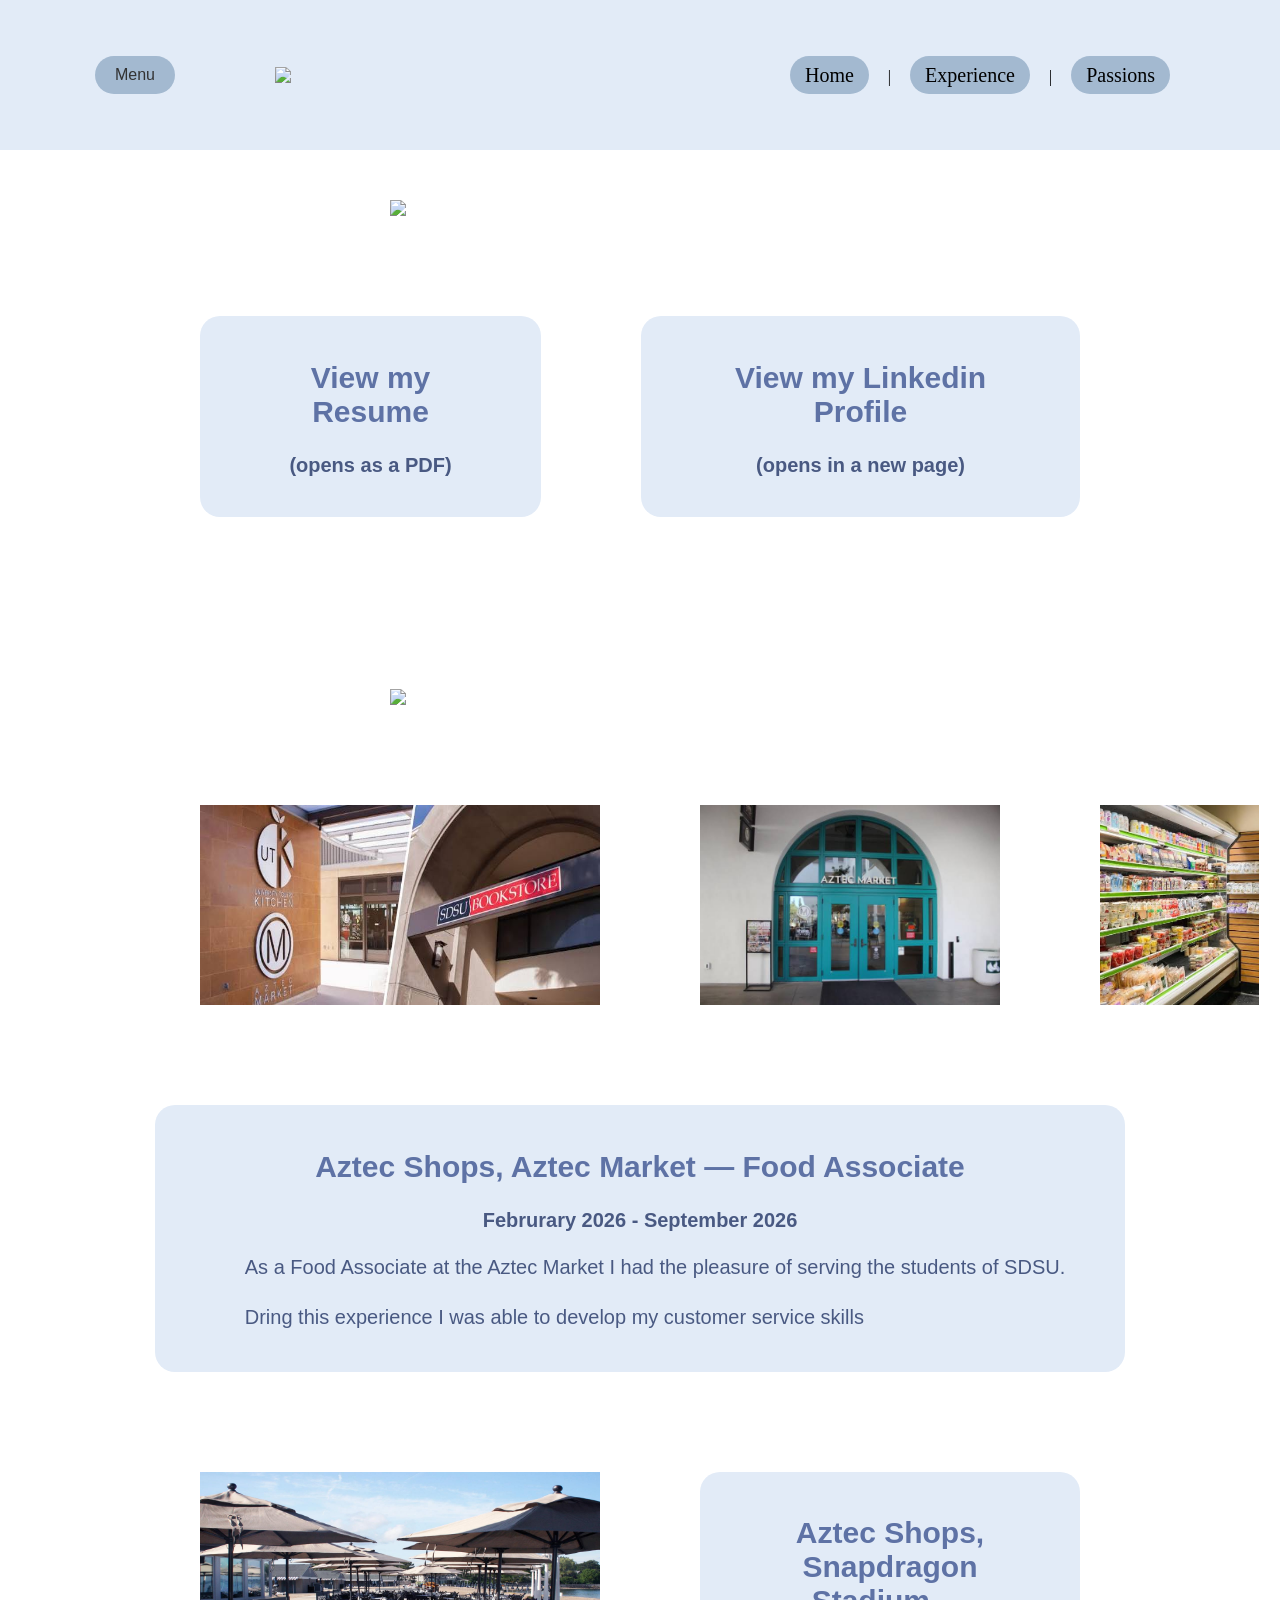
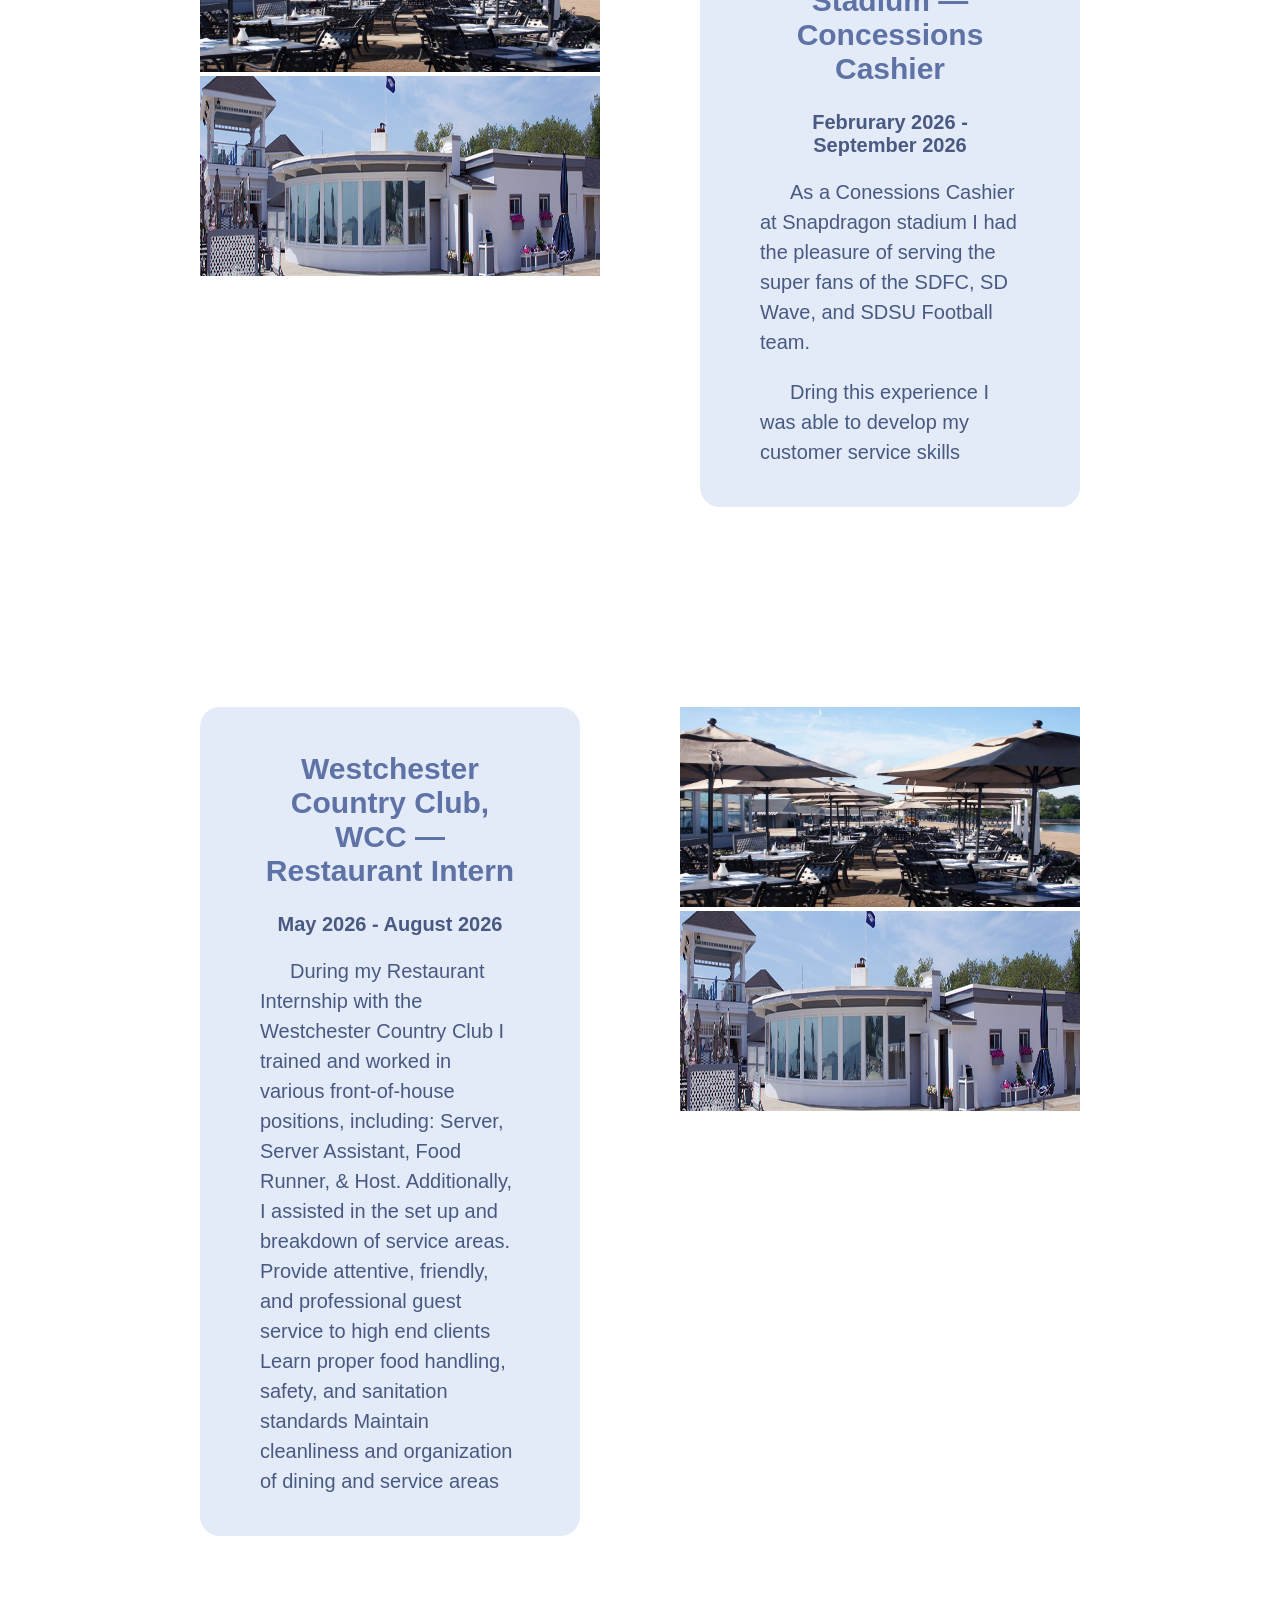
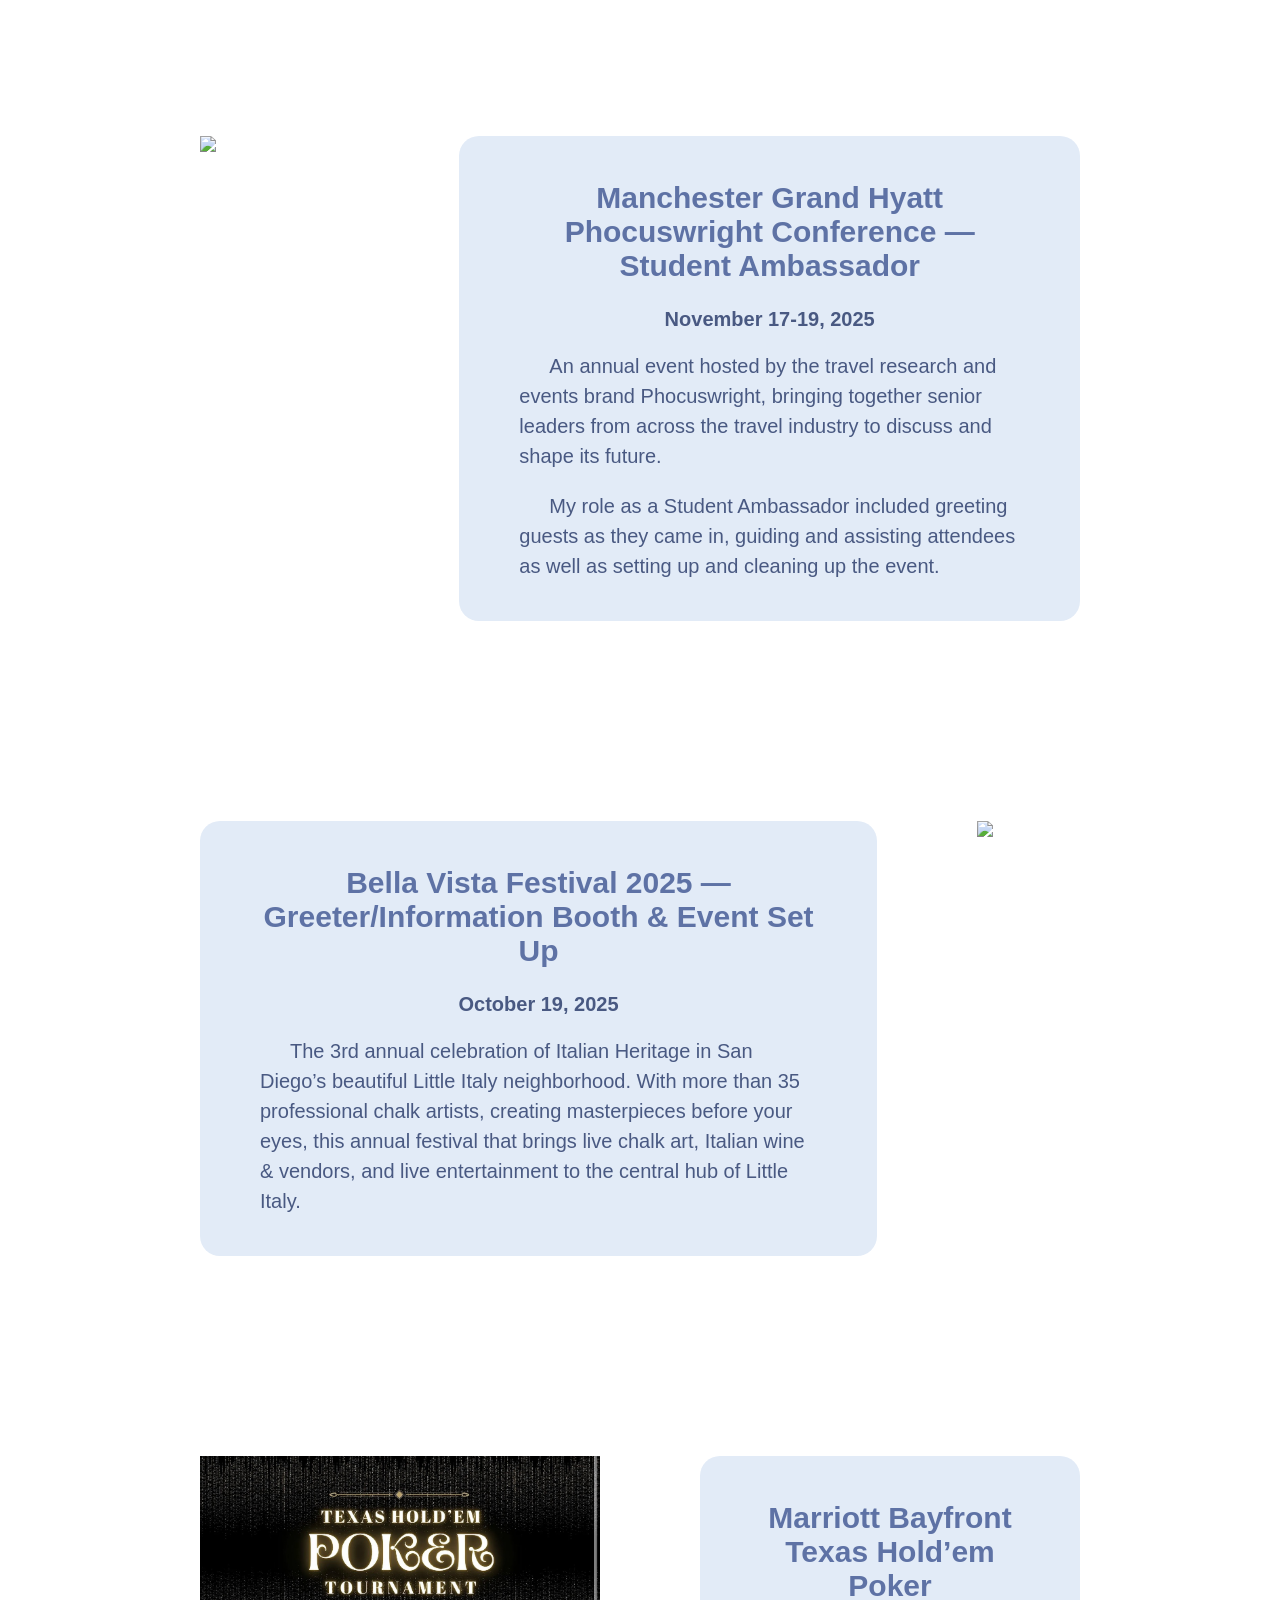
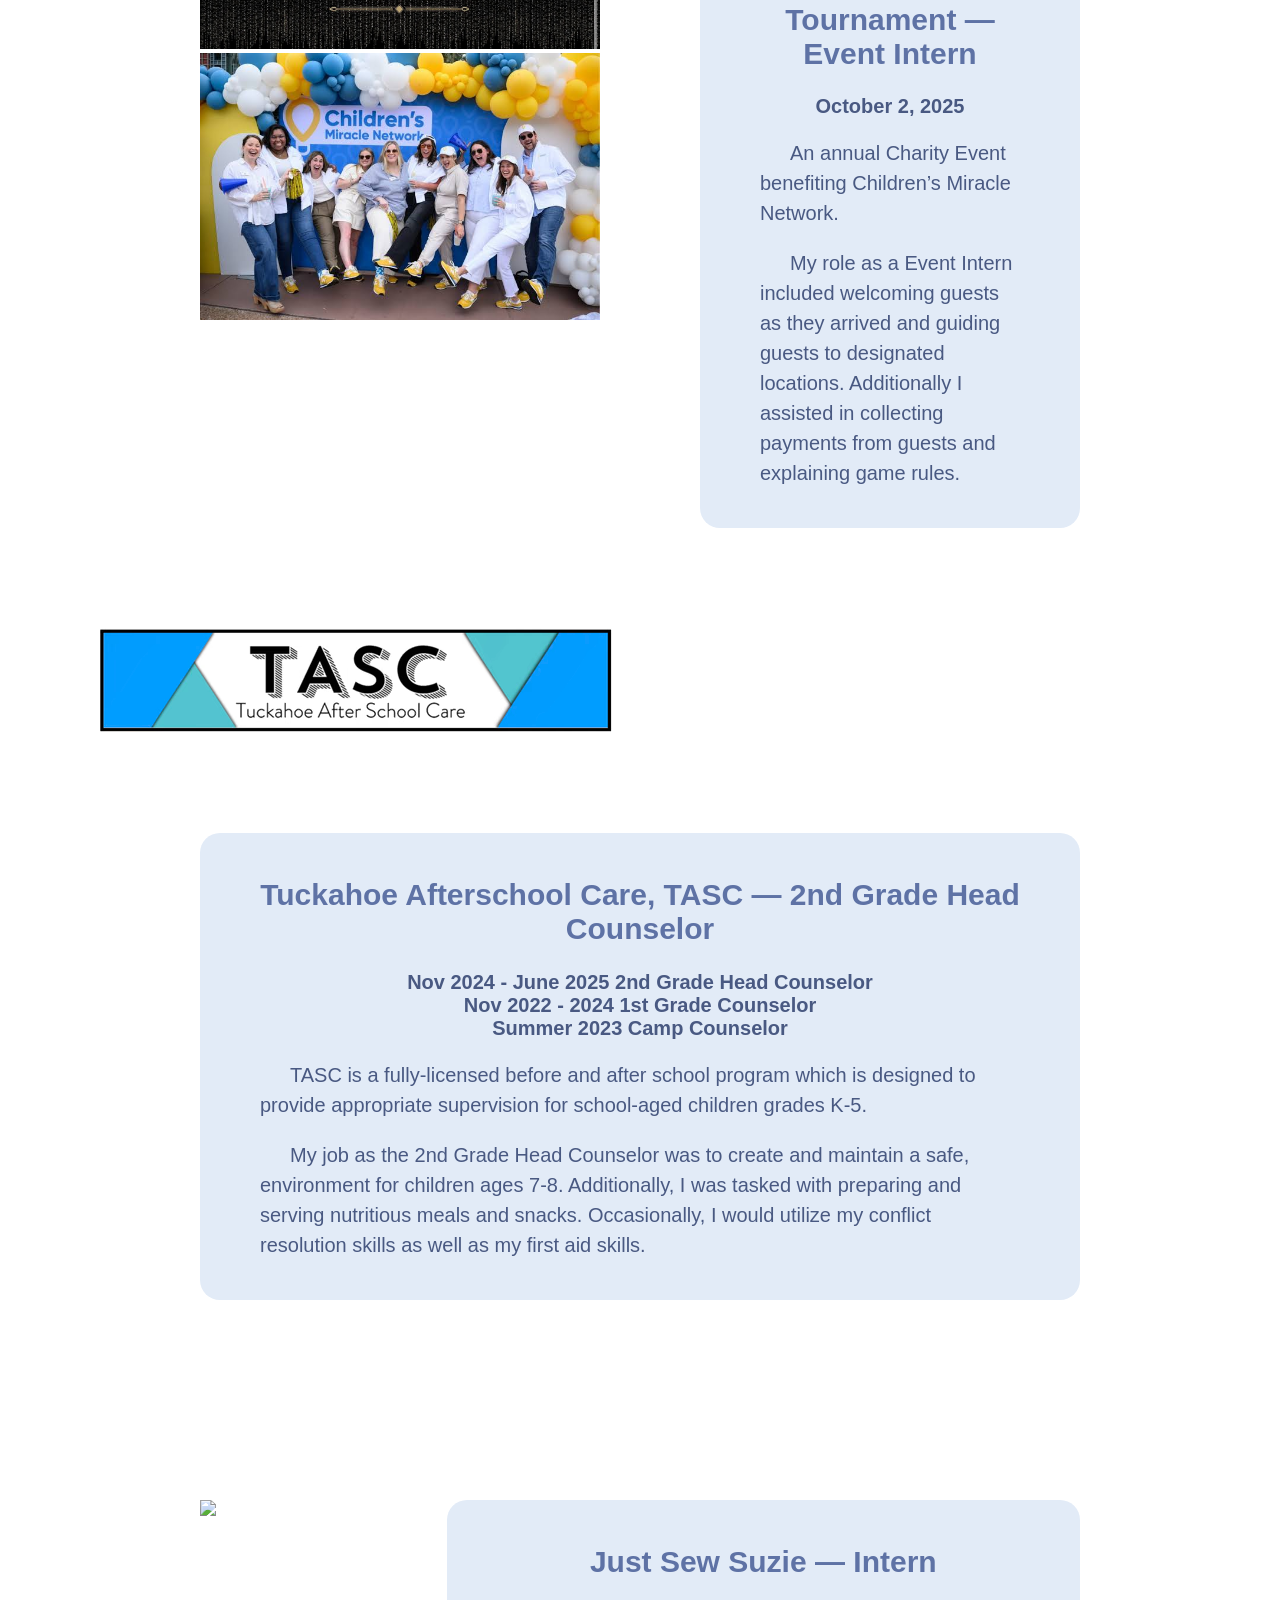
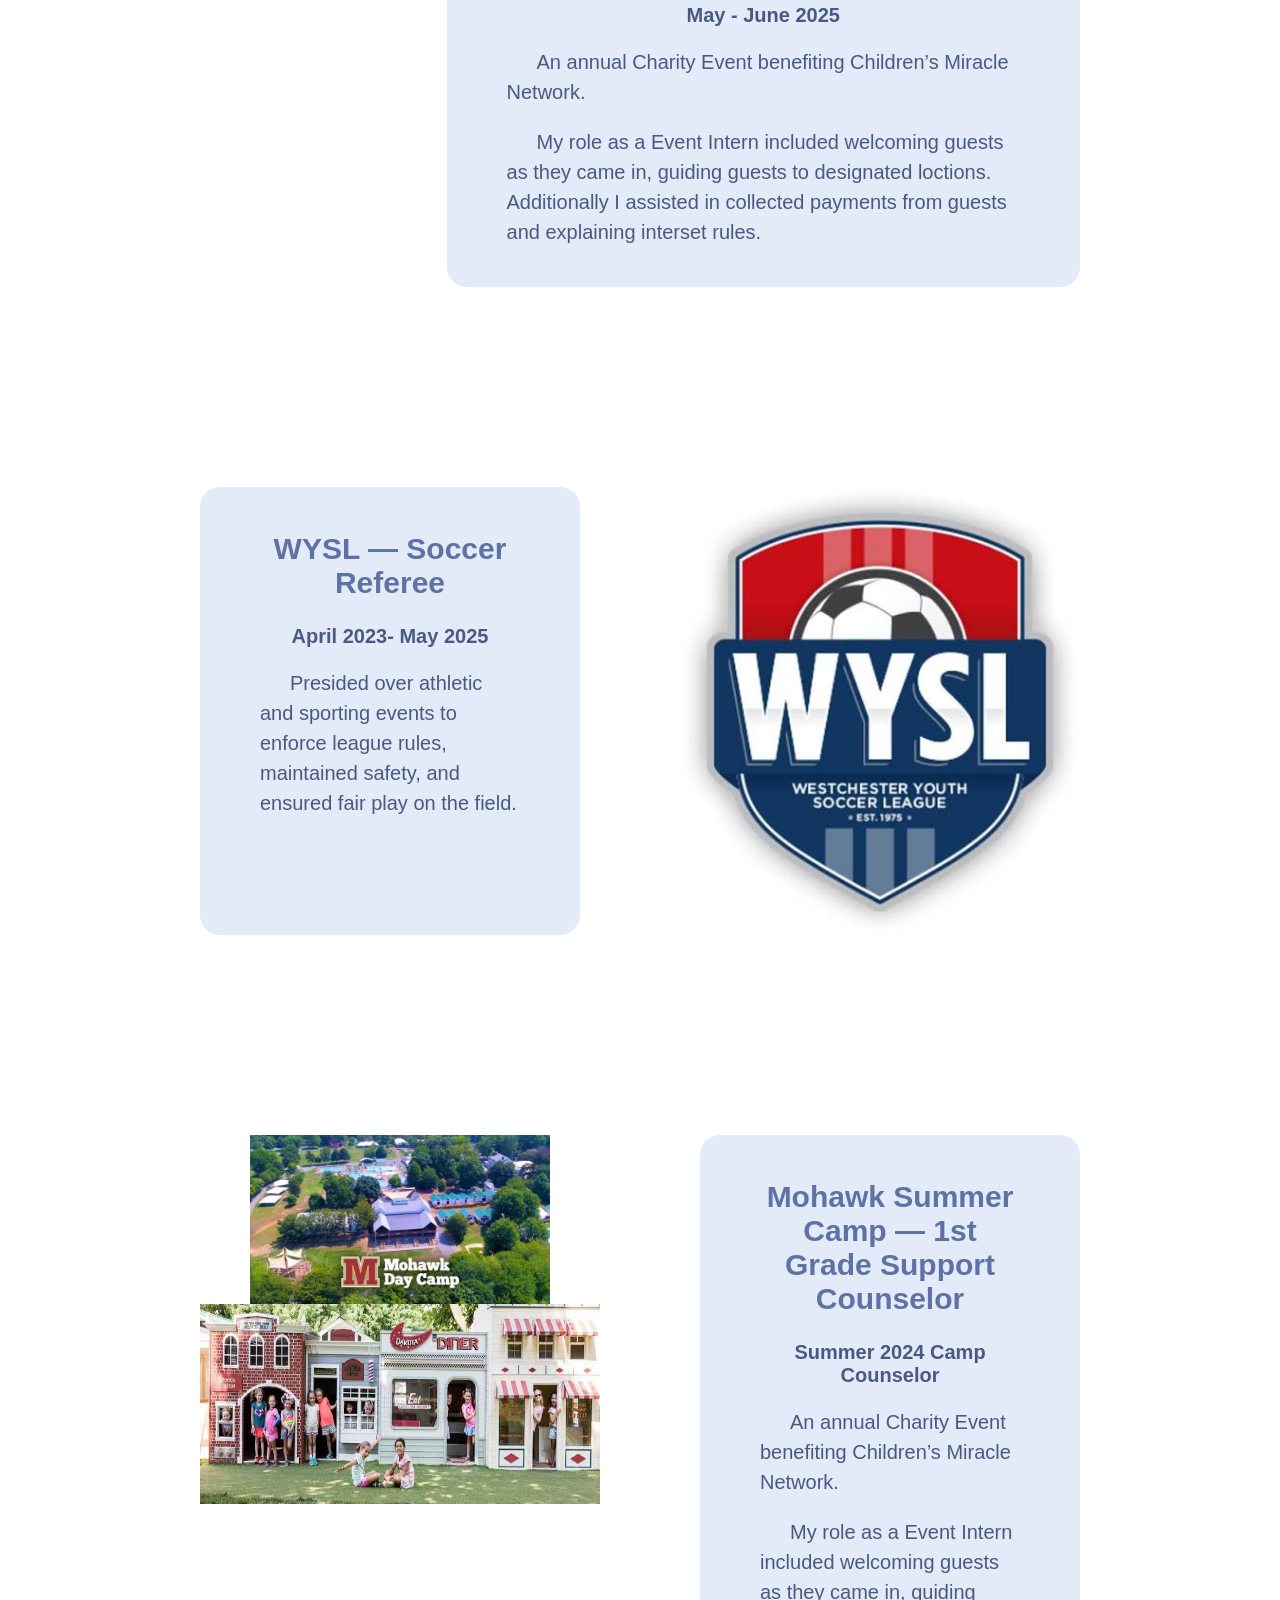
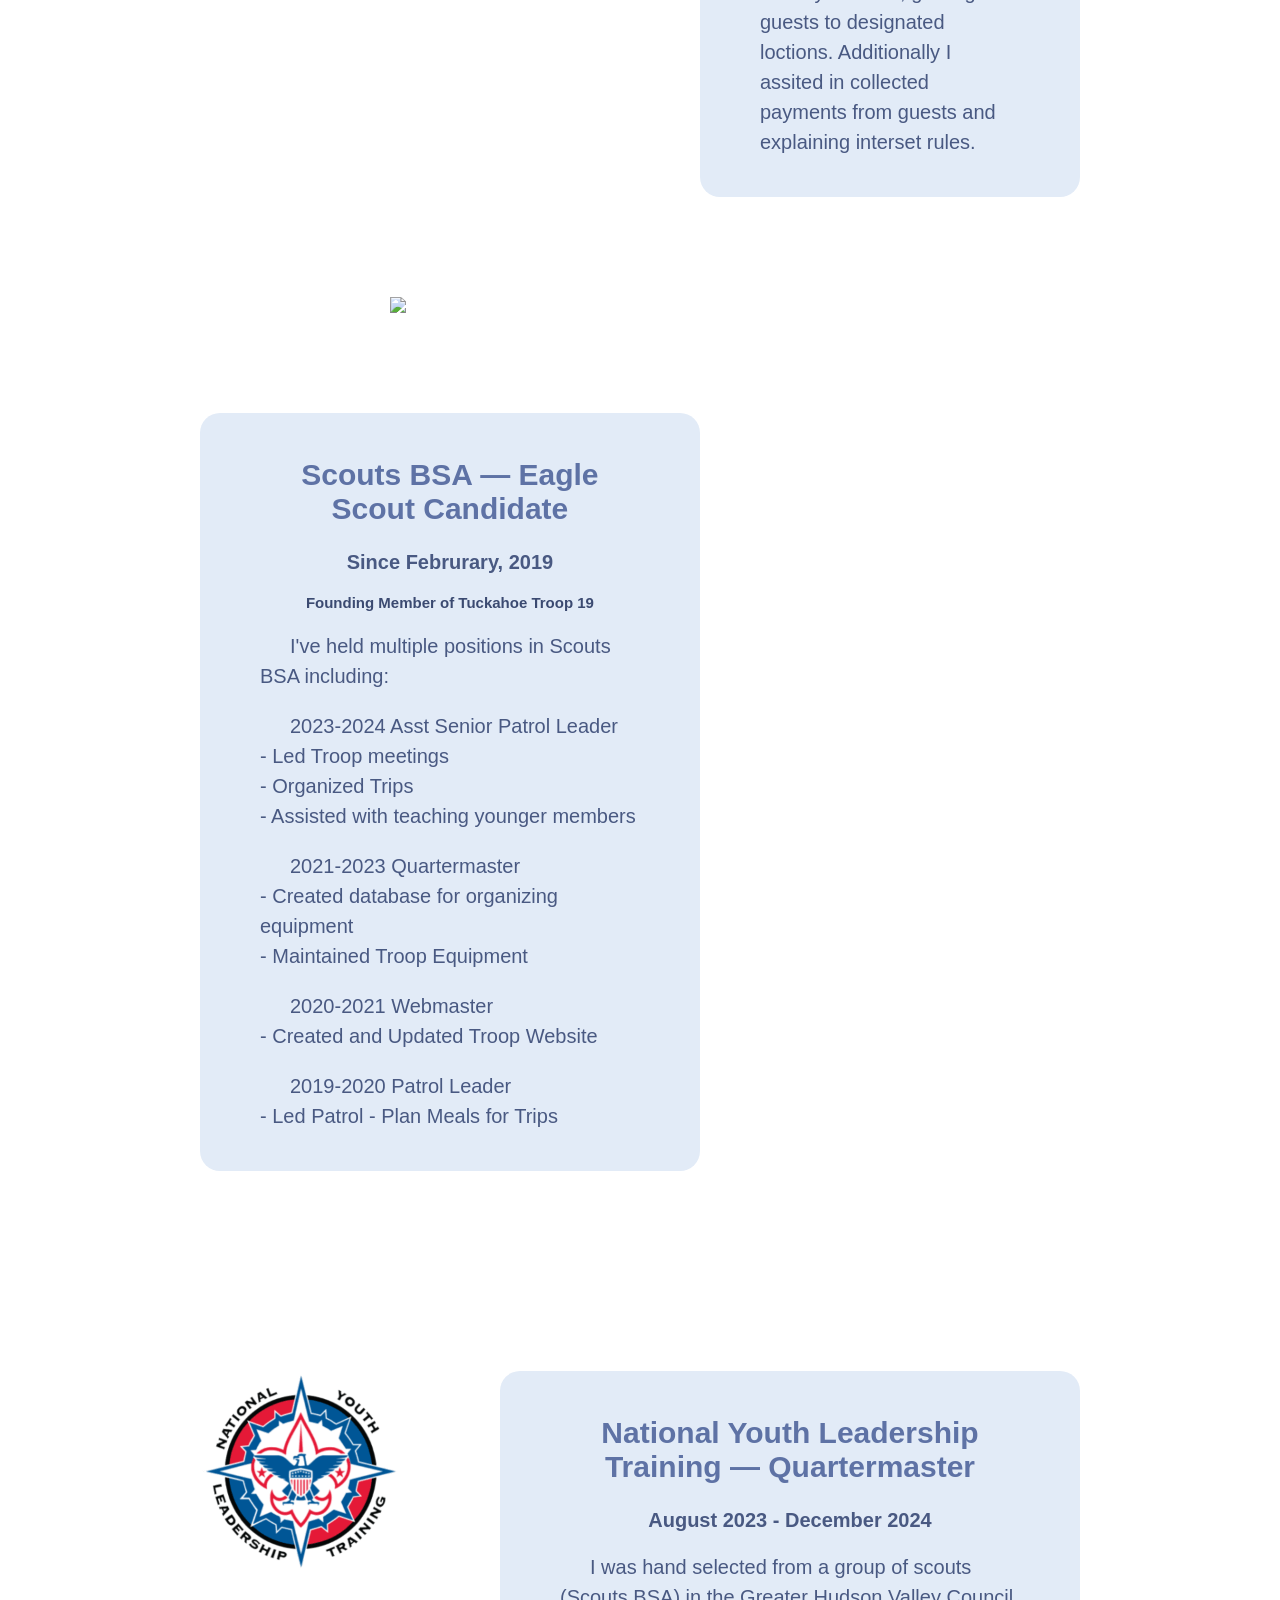
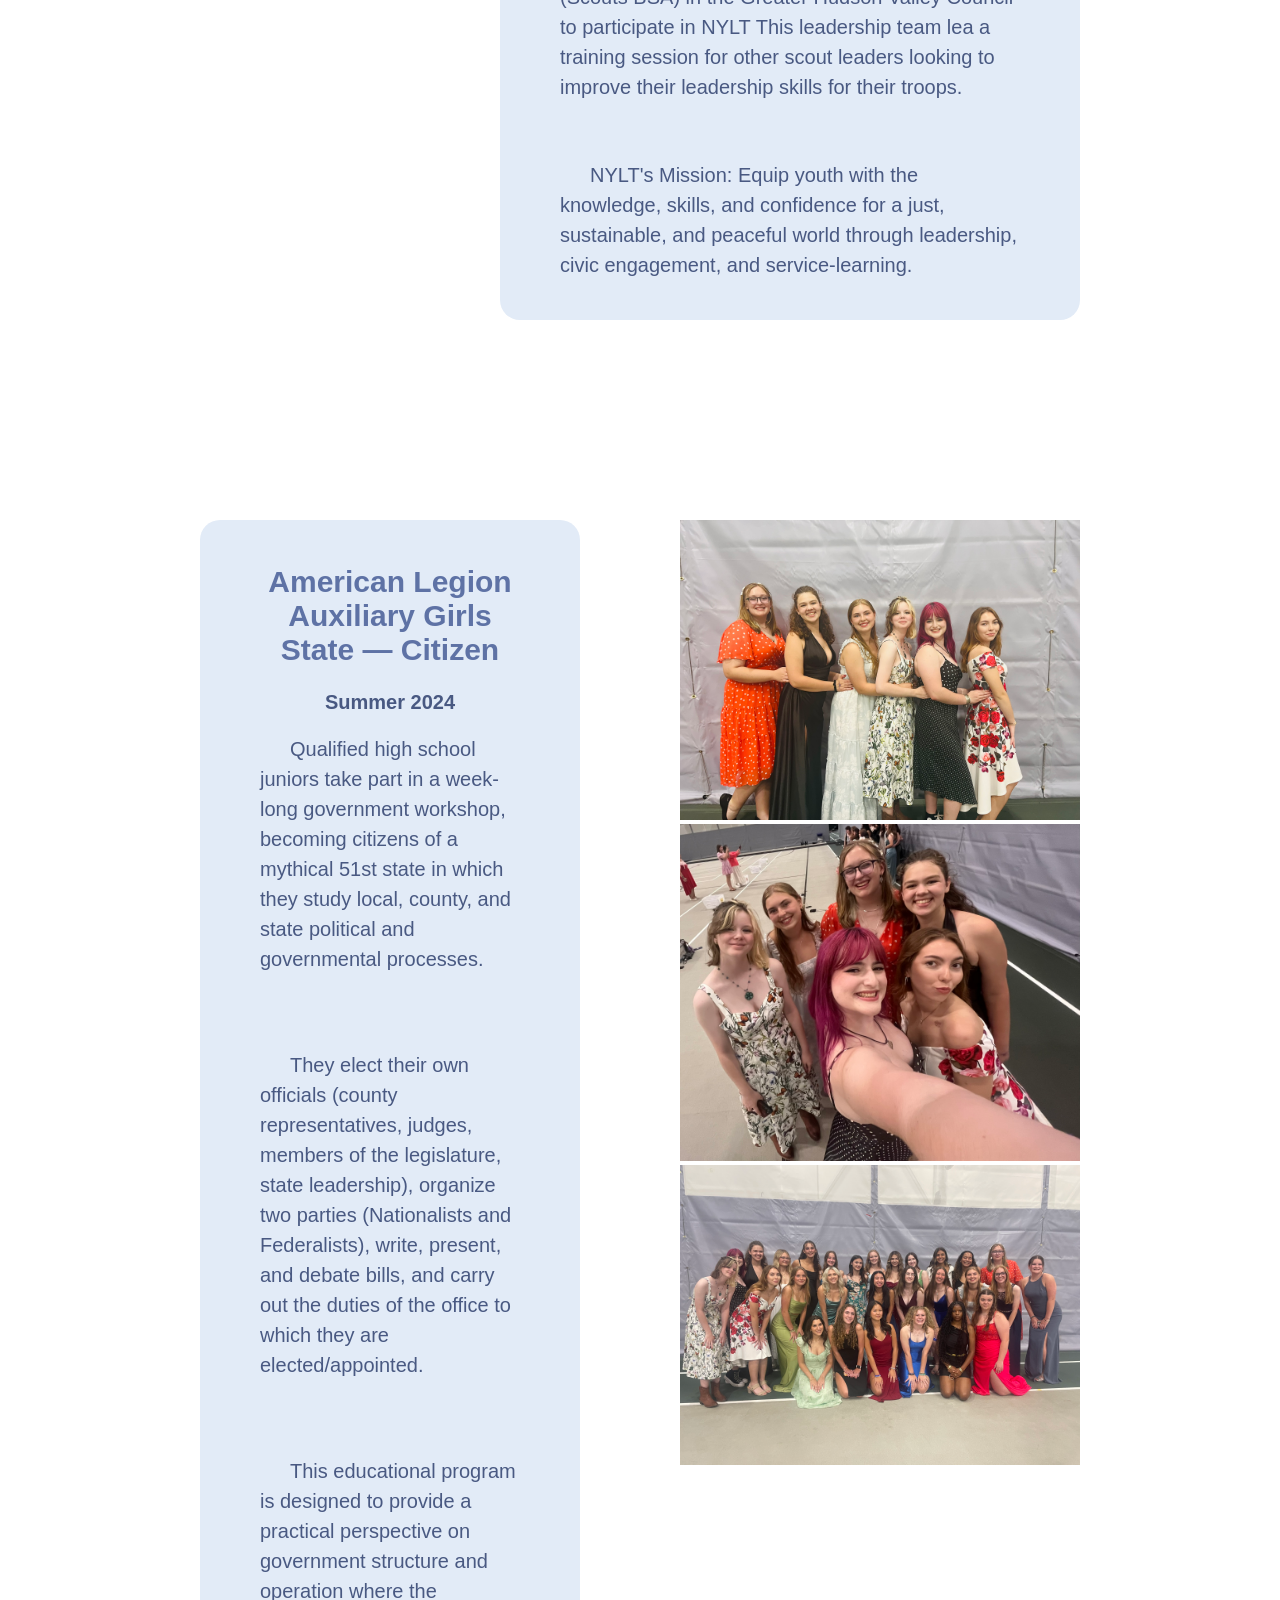
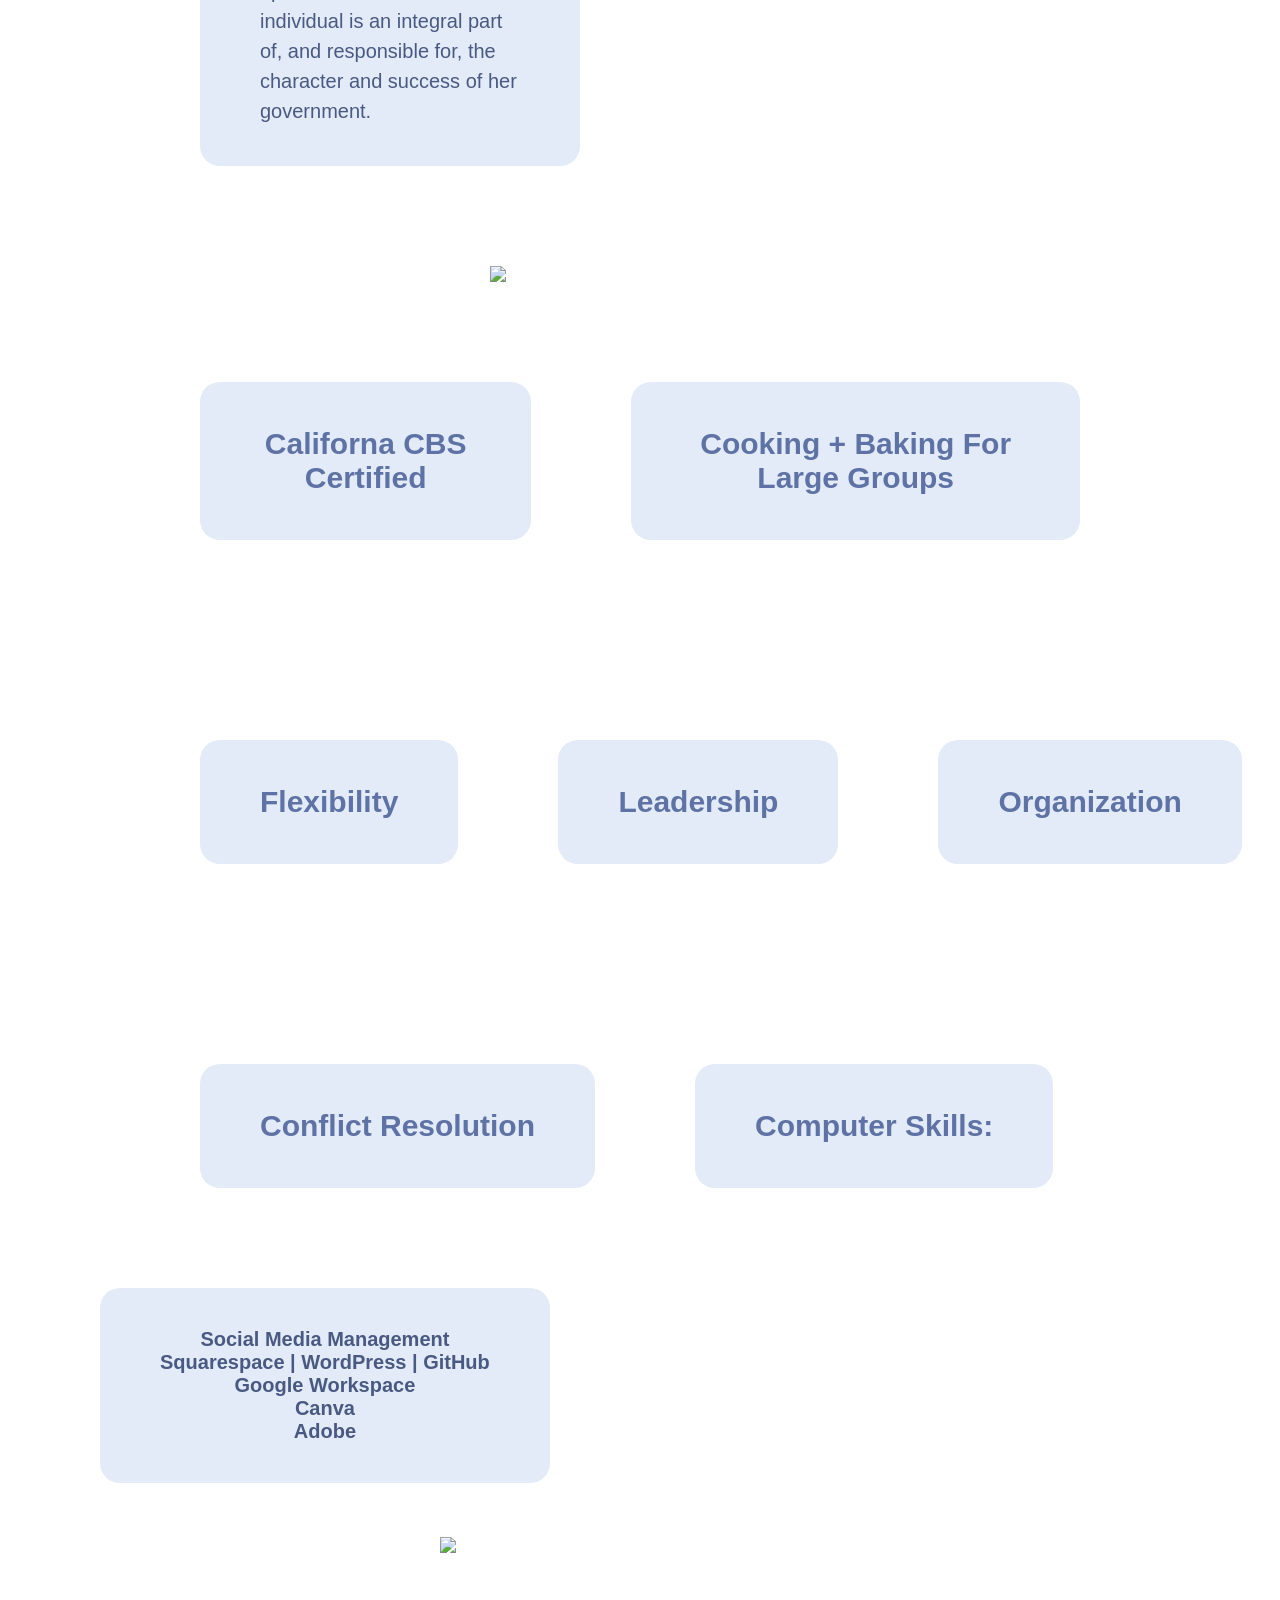
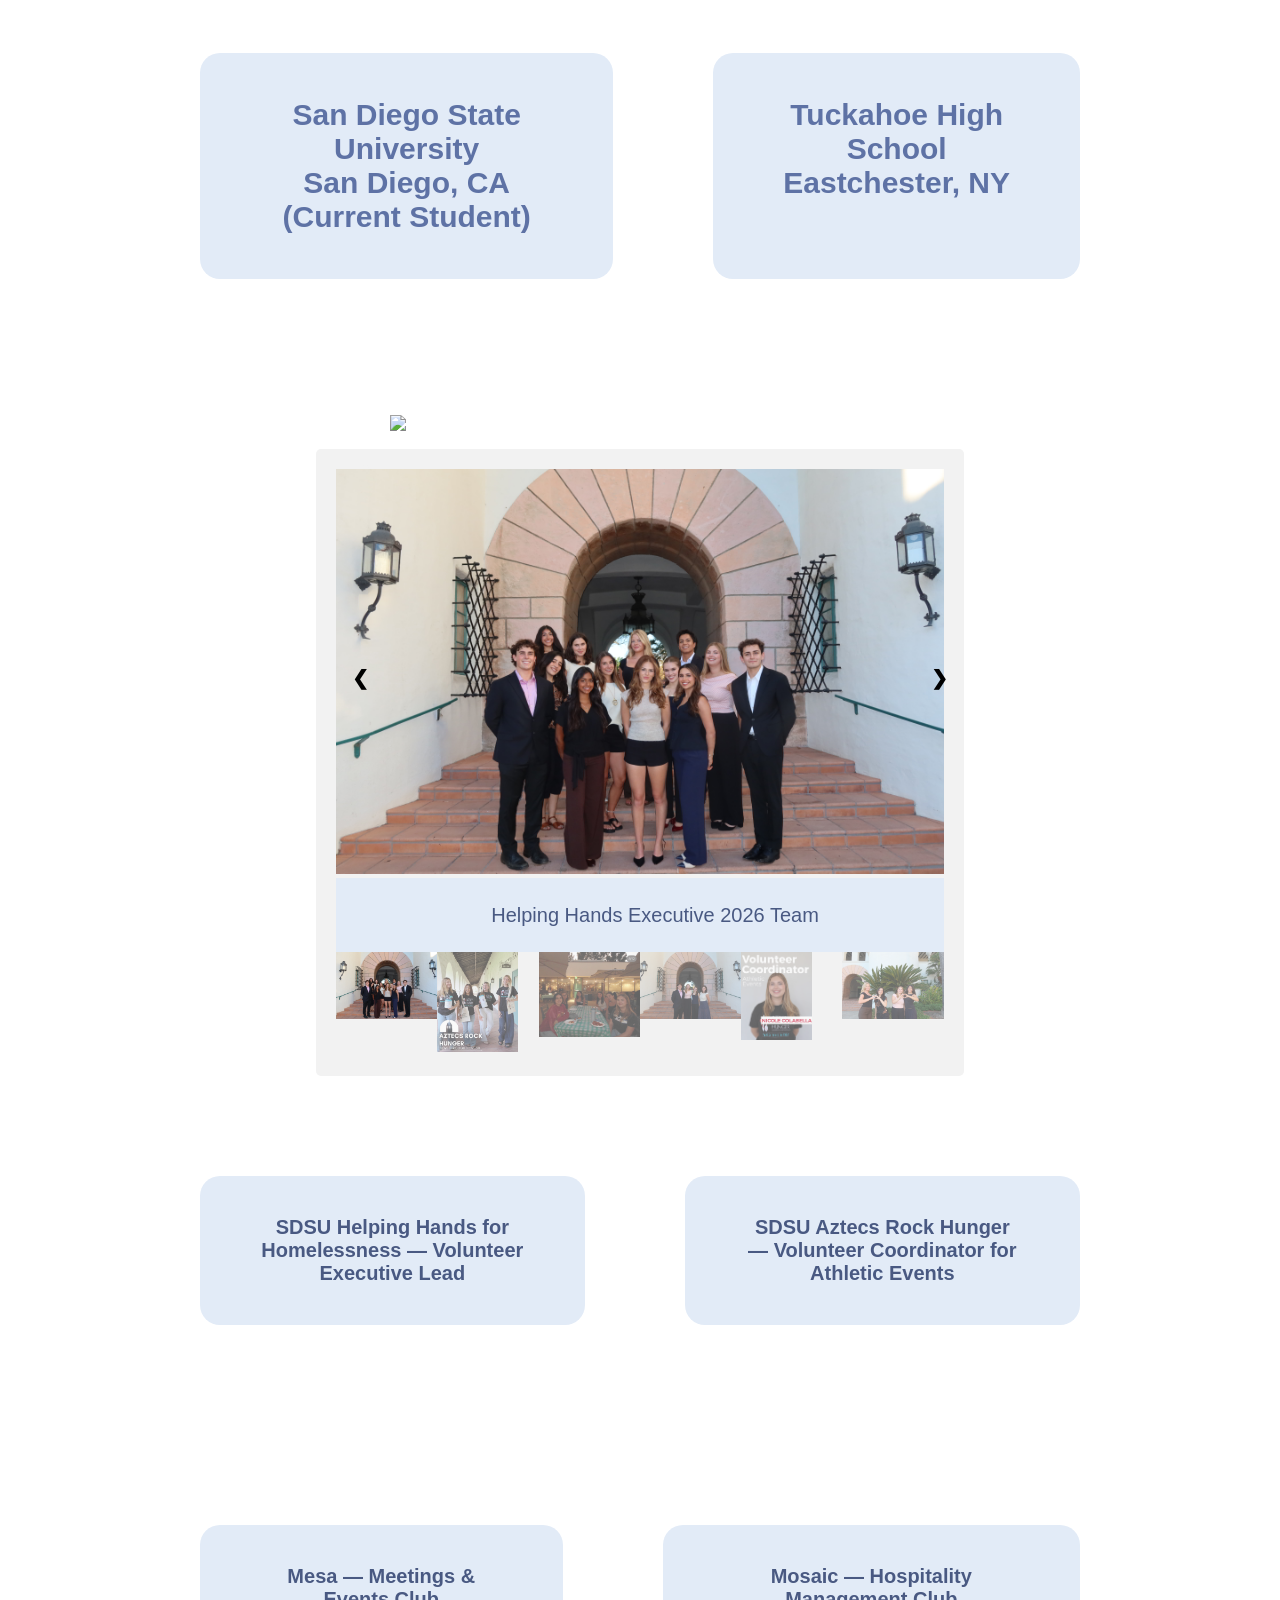
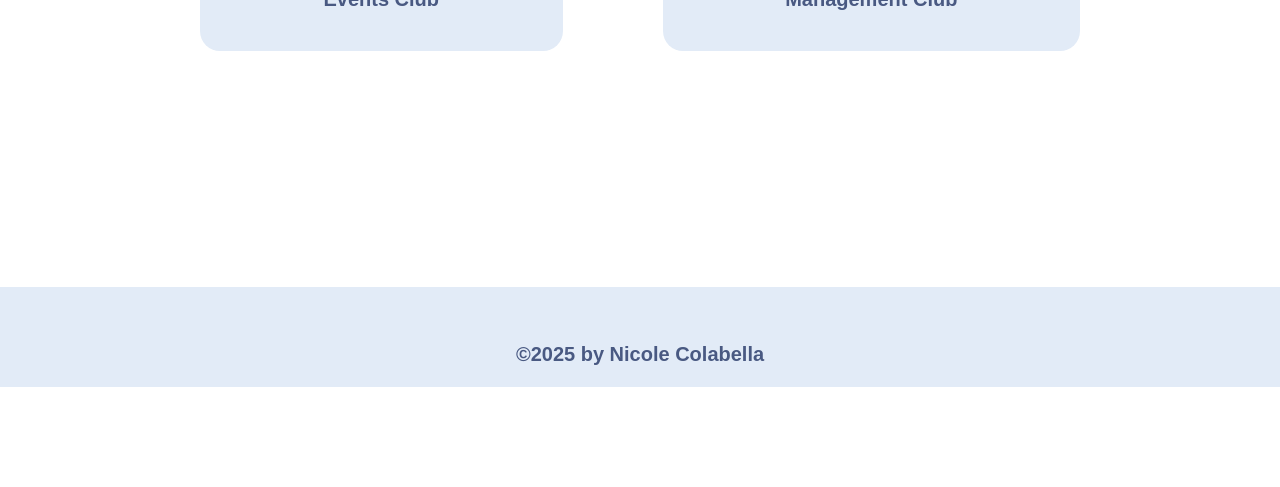
==== experience.html @ 326a2788 "new:" ====
<!DOCTYPE html>
<html>
    </head>
        <meta charset="UTF-8" />

            <title>Nicole Colabella's Portfolio</title>
            <link rel="stylesheet" href="style.css">
            
    </head>
<body>
    <div class="newnavbar" id="navbar">
        <div class="dropdown">
            <button class="dropbtn">Menu</button>
            <div class="dropdown-content">
                <a href="#resume">Resume</a> 
                <a href="#linkedin">Linkedin</a> 
                <a href="#workexperience">Work Experience</a> 
                <a href="#otherexperience">Other Experience</a>
                <a href="#skills">Skills</a> 
                <a href="#education">Education</a> 
                <a href="#organizations">Organizations</a>
            </div>
        </div> 
        
        <img src="namelogo.png" class="pic2">
        <nav>
            <a href="index.html">Home</a> |
            <a href="experience.html">Experience</a> |
            <a href="passions.html">Passions</a>
        </nav>  
    </div>
    


    <div id="linkedin">
        <img src="myexperience.png" class="pic3" id="resume" >
    </div>
<div class="center">
    <div class="experience" >
        <div class="textbackground" >
            <a href="NLC Resume.pdf" target="_blank" style="text-decoration:none;">

            <h2>View my Resume</h2>
            <h3>(opens as a PDF)</h3>
            </a>
    
    </div>
        <div class="textbackground">
            <a href="https://www.linkedin.com/in/nicole-colabella-692365205/" 
            target="_blank" 
            style="text-decoration:none;">
    
            <h2>View my Linkedin Profile</h2>
            <h3>(opens in a new page)</h3>
            </a>
        </div>
    </div>
</div>

<br> <br> <br> <br>

    <div>
        <img src="workexperience.png" class="pic3" id="workexperience">
    </div>

    <div class="experience">
        <img src="AS.jpg" class="pic7">
        <img src="AztecMarket2.jpg" class="pic7">
        <img src="AztecMarket.jpg" class="pic7">        
    </div>
    <div class="center">
        <div class="textbackground">
                <h2>Aztec Shops, Aztec Market — Food Associate</h2>
            <h3>Februrary 2026 - September 2026</h3>
            <P>
                As a Food Associate at the Aztec Market I had the pleasure of serving the students of SDSU.
            </P>
            <p>
                Dring this experience I was able to develop my customer service skills 
            </p>
        </div>
    </div>

    <div class="experience">
         <div>
            <img src="GunClub.jpg" class="pic7">
            <img src="gunclub2.jpg" class="pic7">
        </div>
        <div class="textbackground">
                <h2>Aztec Shops, Snapdragon Stadium — Concessions Cashier</h2>
            <h3>Februrary 2026 - September 2026</h3>
            <P>
                As a Conessions Cashier at Snapdragon stadium I had the pleasure of serving the super fans of the SDFC, SD Wave, 
                and SDSU Football team.
            </P>
            <p>
                Dring this experience I was able to develop my customer service skills 
            </p>
        </div>  
            
    </div>

    <div class="experience">
        <div class="textbackground">
                <h2>Westchester Country Club, WCC — Restaurant Intern</h2>
            <h3>May 2026 - August 2026</h3>
            <p>During my Restaurant Internship with the Westchester Country Club I trained and worked in various 
                front-of-house positions, including:
                Server, Server Assistant, Food Runner, & Host. Additionally, I assisted in the
                set up and breakdown of service areas. Provide attentive, friendly, and professional guest service to high end clients
                Learn proper food handling, safety, and sanitation standards
                Maintain cleanliness and organization of dining and service areas
        </div>  
        <div>
            <img src="GunClub.jpg" class="pic7">
            <img src="gunclub2.jpg" class="pic7">
        </div>
            
    </div>

    <div class="experience">
        <img src="phocuswrightpics.png" class="pic1">
        <div class="textbackground">
            <h2>Manchester Grand Hyatt Phocuswright Conference — Student Ambassador</h2>
            <h3>November 17-19, 2025</h3>
            <p>An annual event hosted by the travel research and events brand Phocuswright, 
                bringing together senior leaders from across the travel industry to discuss 
                and shape its future.</p>
            <p>My role as a Student Ambassador included greeting guests as they came in, 
                guiding and assisting attendees as well as setting up and cleaning up the event.</p>
        </div>  
            
    </div>

    <div class="experience">
        <div class="textbackground">
            <h2>Bella Vista Festival 2025 — Greeter/Information Booth & Event Set Up</h2>
            <h3>October 19, 2025</h3>
            <p> The 3rd annual celebration of Italian Heritage in San Diego’s beautiful 
                Little Italy neighborhood. With more than 35 professional chalk artists,
                creating masterpieces before your eyes, this annual festival that brings 
                live chalk art, Italian wine & vendors, and live entertainment to the central
                 hub of Little Italy.

            </p>
        </div>  
        <img src="bellavista.png" class="pic1" >
    </div>

    <div class="experience">
        <div>
            <img src="TexasHold'emPokerTournament.JPEG" class="pic2">
            <img src="ChildrensMiracleNetwork.jpg" class="pic2">
        </div>
        
        <div class="textbackground">
            <h2>Marriott Bayfront Texas Hold’em Poker Tournament — Event Intern</h2>
            <h3>October 2, 2025</h3>
            <p>An annual Charity Event benefiting Children’s Miracle Network.</p>
            <p>My role as a Event Intern included welcoming guests as they arrived and 
                guiding guests to designated locations. Additionally I assisted in collecting
                payments from guests and explaining game rules.</p>
        </div>  
            
    </div>
     <img src="TASC.png" class="center">
    <div class="experience">
        
        <div class="textbackground">
            <h2>Tuckahoe Afterschool Care, TASC — 2nd Grade Head Counselor</h2>
            <h3>Nov 2024 - June 2025 2nd Grade Head Counselor <br> Nov 2022 - 2024 
            1st Grade Counselor <br> Summer 2023 Camp Counselor </h3>
            <p> TASC is a fully-licensed before and after school program which is designed to provide appropriate supervision 
                for school-aged children grades K-5. 
            </p>
            <p>My job as the 2nd Grade Head Counselor was to create and maintain a safe, environment for children ages 7-8. 
                Additionally, I was tasked with preparing and serving nutritious meals and snacks. Occasionally, I would 
                utilize my conflict resolution skills as well as my first aid skills.
            </p>
        </div>  
       
    </div>

    <div class="experience">
        <img src="internship.png" class="pic1">
        <div class="textbackground">
            <h2>Just Sew Suzie — Intern</h2>
            <h3>May - June 2025</h3>
            <p>An annual Charity Event benefiting Children’s Miracle Network.</p>
            <p>My role as a Event Intern included welcoming guests as they came in, 
                guiding guests to designated loctions. Additionally I assisted in collected
            payments from guests and explaining interset rules.</p>
        </div>  
            
    </div>

<div class="experience">
        <div class="textbackground">
            <h2>WYSL — Soccer Referee</h2>
            <h3>April 2023- May 2025</h3>
            <p> 
                Presided over athletic and sporting events to enforce league rules, 
                maintained safety, and ensured fair play on the field.
            </p>
        </div>  
        <img src="WYSL.jpg" class="pic2">
    </div>


    
    <div class="experience">
         <div>
            <img src="mohawkdaycamp.jpg" class="pic8">
            <img src="mohawkdaycamp2.jpg" class="pic7">
        </div>
        <div class="textbackground">
            <h2>Mohawk Summer Camp — 1st Grade Support Counselor</h2>
            <h3>Summer 2024 Camp Counselor</h3>
            <p>An annual Charity Event benefiting Children’s Miracle Network.</p>
            <p>My role as a Event Intern included welcoming guests as they came in, 
                guiding guests to designated loctions. Additionally I assited in collected
            payments from guests and explaining interset rules.</p>
        </div>  
            
    </div>

    <div>
        <img src="myotherexperience.png" class="pic3" id="otherexperience">
    </div>

    <div class="experience">
        <div class="textbackground">
            <h2>Scouts BSA — Eagle Scout Candidate</h2>
            <h3>Since Februrary, 2019</h3>
            <h4>Founding Member of Tuckahoe Troop 19 </h4>
            <p> 
                I've held multiple positions in Scouts BSA including: 
            </p>
            <p>
                2023-2024 Asst Senior Patrol Leader <br>
                - Led Troop meetings <br>
                - Organized Trips <br>
                - Assisted with teaching younger members
            </p>
            <p>
                2021-2023 Quartermaster <br>
                - Created database for organizing equipment <br>
                - Maintained Troop Equipment
            </p>
            <p>
                2020-2021 Webmaster <br>
                - Created and Updated Troop Website
            </p>
            <p>
                2019-2020 Patrol Leader <br>
                - Led Patrol
                - Plan Meals for Trips
            </p>
        </div>  
        <img src="" class="pic2">
    </div>

  <div class="experience">
        <img src="NYLT.png" class="pic7">
        <div class="textbackground">
            <h2>National Youth Leadership Training — Quartermaster</h2>
            <h3>August 2023 - December 2024</h3>
            <p>
                I was hand selected from a group of scouts (Scouts BSA) in the Greater Hudson 
                Valley Council to participate in NYLT This leadership team lea a training 
                session for other scout leaders looking to improve their leadership skills
                for their troops.
            </p> <br> 
            <p>
                NYLT's Mission: Equip youth with the knowledge, skills, and confidence for a just,
                 sustainable, and peaceful world through leadership, civic engagement, 
                 and service-learning.
            </p>
        </div>  
            
    </div>

    <div class="experience">
        <div class="textbackground">
            <h2>American Legion Auxiliary Girls State — Citizen</h2>
            <h3>Summer 2024</h3>
            <p> Qualified high school juniors take part in a week-long government workshop, becoming citizens of a 
                mythical 51st state in which they study local, county, and state political and governmental processes.
            </p> <br> <br>
            <p>
                They elect their own officials (county representatives, judges, members of the legislature, state leadership),
                organize two parties (Nationalists and Federalists),
                write, present, and debate bills, and
                carry out the duties of the office to which they are elected/appointed. 
            </p> <br> <br>
            <p>
                This educational program is designed to provide a practical perspective on government structure and operation 
                where the individual is an integral part of, and responsible for, the character and success of her government.
            </p>
        </div>  
        <div >
            <img src="6pplGirlsState.JPEG" class="pic2">
            <img src="SelfieGirlsState.JPEG" class="pic2">
            <img src="GroupPicGirlsState.JPEG" class="pic2">
        </div>
    </div>


    <div>
        <img src="myskills.png" class="pic8" id="skills">
    </div>
    <div class="experience">
        <div class="textbackground">
            <h2>Californa CBS Certified</h2>
        </div>
        <div class="textbackground">
            <h2>Cooking + Baking For Large Groups</h2>
        </div>
    </div>
        
    <div class="experience">
            <div class="textbackground">
                <h2>Flexibility</h2>
            </div>
            <div class="textbackground">
                <h2>Leadership</h2>
            </div>  
            <div class="textbackground">
                <h2>Organization</h2>
            </div>
    </div>
        <div class="experience">   
            <div class="textbackground">
                <h2>Conflict Resolution</h2>
            </div>

            <div class="textbackground">
                <h2>Computer Skills:</h2>
            </div>
        </div>
            <div class="textbackground">
                <h3>Social Media Management <br>
                    Squarespace | WordPress | GitHub <br>
                    Google Workspace <br>
                    Canva <br>
                    Adobe <br></h3>
            </div>
    </div> <br> <br> <br> <br>

    <div >
        <img src="myeducation.png" class="pic5" id="education">
        <div class="experience"> 
            <div class="textbackground"> 
                <h2>San Diego State University <br> San Diego, CA <br> (Current Student)</h2>
            </div>
            <div class="textbackground">
                <h2>Tuckahoe High School <br> Eastchester, NY</h2> </div>
            </div>
        </div>
        

    </div> <br> <br> 

    

    <div>
        <img src="myorganizations.png" class="pic3" id="organizations">
        <div class="center">
    </div> <br>
    <!-- Container for the image gallery -->
<div class="container" id="slideshow">

  <!-- Full-width images with number text -->
    <div class="mySlides">
        <div class="numbertext">1 / 6</div>
        <img src="HHExecTeam.JPEG" class="same">
    </div>

    <div class="mySlides">
        <div class="numbertext">2 / 6</div>
        <img src="ARH.JPEG" class="same" style="width: 70%;">
    </div>

    <div class="mySlides">
        <div class="numbertext">3 / 6</div>
        <img src="Mosiac.JPEG" class="same">
    </div>

    <div class="mySlides">
        <div class="numbertext">4 / 6</div>
        <img src="HHVolunteerTeam.JPEG" class="same">
    </div>

  <div class="mySlides">
    <div class="numbertext">5 / 6</div>
      <img src="ARHSoloShot.JPEG" class="same" style="width: 70%;">
  </div>

  <div class="mySlides">
    <div class="numbertext">6 / 6</div>
      <img src="HHHearts.JPEG" class="same">
  </div>

  <!-- Next and previous buttons -->
  <a class="prev" onclick="plusSlides(-1)">&#10094;</a>
  <a class="next" onclick="plusSlides(1)">&#10095;</a>

  <!-- Image text -->
  <div class="caption-container">
    <p id="caption"></p>
  </div>

  <!-- Thumbnail images -->
  <div class="row">
    <div class="column">
      <img class="demo cursor" src="HHExecTeam.JPEG" style="width:100%" onclick="currentSlide(1)" class="same"
      alt="Helping Hands Executive 2026 Team">
    </div>
    <div class="column">
      <img class="demo cursor" src="ARH.JPEG" style="width:80%" onclick="currentSlide(2)" class="same"
      alt="Aztecs Rock Hunger" >
    </div>
    <div class="column">
      <img class="demo cursor" src="Mosiac.JPEG" style="width:100%" onclick="currentSlide(3)" class="same"
      alt="Painting Rocks with Mosiac" >
    </div>
    <div class="column">
      <img class="demo cursor" src="HHVolunteerTeam.JPEG" style="width:100%" onclick="currentSlide(4)" class="same"
      alt="Helping Hands 2026 Volunteer Team">
    </div>
    <div class="column">
      <img class="demo cursor" src="ARHSoloShot.JPEG" style="width:70%" onclick="currentSlide(5)" class="same"
      alt="Volunteer Coordinator - Athletic Events">
    </div>
     <div class="column">
        <img class="demo cursor" src="HHHearts.JPEG" style="width:100%" onclick="currentSlide(6)"class="same"
          alt="Helping Hands logo">
     </div>
  </div>
</div>

<script>
    let slideIndex = 1;
showSlides(slideIndex);

// Next/previous controls
function plusSlides(n) {
  showSlides(slideIndex += n);
}

// Thumbnail image controls
function currentSlide(n) {
  showSlides(slideIndex = n);
}

function showSlides(n) {
  let i;
  let slides = document.getElementsByClassName("mySlides");
  let dots = document.getElementsByClassName("demo");
  let captionText = document.getElementById("caption");
  if (n > slides.length) {slideIndex = 1}
  if (n < 1) {slideIndex = slides.length}
  for (i = 0; i < slides.length; i++) {
    slides[i].style.display = "none";
  }
  for (i = 0; i < dots.length; i++) {
    dots[i].className = dots[i].className.replace(" active", "");
  }
  slides[slideIndex-1].style.display = "block";
  dots[slideIndex-1].className += " active";
  captionText.innerHTML = dots[slideIndex-1].alt;
}
</script>
</div>
    <div class="experience">
            <div class="textbackground">
                <h3>SDSU Helping Hands for Homelessness — Volunteer Executive Lead</h3>
            </div>
            <div class="textbackground">
                <h3>SDSU Aztecs Rock Hunger — Volunteer Coordinator for Athletic Events</h3>
            </div>
    </div> 

    </div>
        <div class="experience">
            <div class="textbackground">
                <h3>Mesa — Meetings & Events Club</h3>
            </div>
            <div class="textbackground">
                <h3>Mosaic — Hospitality Management Club</h3>
            </div>
        </div>
    </div> <br> <br> 

    <div class="experience">
    <div class="bottombar"> <br> <br>
        <h3>©2025 by Nicole Colabella</h3>
    </div>

</body>
</html>
---- style.css ----
/* Nav Bar */

.newnavbar{
  background-color: #e2ebf7;
  position: fixed;
    top: 0;
    left: 0;
    width: 100%;
    height: 150px; /* thickness */
    z-index: 9999;
    display: flex;
    align-items: center;  
    justify-content: center;
    gap: 100px;  
    transition: height 0.3s ease, gap 0.3s ease;
}

.content {
    height: 2000px; /* just to allow scrolling */
    padding: 20px;
  }

.newnavbar.shrink{
    height: 100px;
    gap: 60px;
    transition: height 0.3s, gap 0.3s;
}

.symbol{
  width: 60px;
}

/* Navigate */

nav a{
  color: #000000;
  text-decoration: none; /* removes underline */
  margin: 0 15px;
  font-size: 20px;
  background-color: #a3b9d0;
  border-radius: 50px;
  padding: 8px 15px;
 
}

/* */
.quote{
  background-color:#e2ebf7;
  margin-left:100px;
  margin-right:100px;
  padding:20px;
  border-radius: 40px;
  align-content:center;
}

/* Contact Section */

.contactme{
  width: 50%;
  background-color:#e2ebf7;
  margin-left:25%;
  margin-right:25%;
  padding:20px;
  border-radius: 40px;
  align-content:center;
}

.bottombar {
  background-color: #e2ebf7;
  height: 100px;

  position: relative;
  left: 50%;
  right: 50%;
  margin-left: -50vw; /* pulls to full width */
  margin-right: -50vw;
  width: 100vw;        /* full viewport width */
}

body {
  background-color: rgb(255, 255, 255);
  margin: 200px 100px 0px 100px;
  cursor: url("butterflycursor.png") 24 24, pointer;
}

h1 {
  text-align: center;
  font-family:'Trebuchet MS', 'Lucida Sans Unicode', 'Lucida Grande', 'Lucida Sans', Arial, sans-serif;
  font-size: 50px;
  color: #5e72a5;
}

h2 {
  font-family:'Trebuchet MS', 'Lucida Sans Unicode', 'Lucida Grande', 'Lucida Sans', Arial, sans-serif;
  font-size: 30px;
  color: #5e72a5;
  text-align: center;
}

h3 {
  font-family:'Trebuchet MS', 'Lucida Sans Unicode', 'Lucida Grande', 'Lucida Sans', Arial, sans-serif;
  font-size: 20px;
  color:#495982;
  text-align:center;
}

h4 {
  font-family:'Trebuchet MS', 'Lucida Sans Unicode', 'Lucida Grande', 'Lucida Sans', Arial, sans-serif;
  font-size: 15px;
  color:#3b4a71;
  text-align:center;
}

p {
  font-size: 20px;
  text-indent: 30px;
  line-height: 1.5;
  font-family: 'Trebuchet MS', 'Lucida Sans Unicode', 'Lucida Grande', 'Lucida Sans', Arial, sans-serif;
  color:#495982;;
}

.mypic {
  width: 400px;
  height: auto;
  border-radius: 50px;
}

.titlepage {
  color: #5e72a5; /*#8aabc4*/
  display: flex;
  align-items: center;  
  justify-content: center;
  gap: 100px;  
}

.pic1{
  width: 500px;
}

.pic2{
  width: 400px;
}

.pic3{
  width: 500px;
  display: block;
  margin-left: auto;
  margin-right: auto;
}

.pic4{
  width: 850px;
  display: block;
  margin-left: auto;
  margin-right: auto;
}

.pic5{
  width: 400px;
  display: block;
  margin-left: auto;
  margin-right: auto;
}

.pic6{
  width: 300px;
  display: block;
  margin-left: auto;
  margin-right: auto;
}

.pic7{
  width: 400px;
  height: 200px;
}

.pic8{
  width: 300px;
  display: block;
  margin-left: auto;
  margin-right: auto;
}

.linkedin{
  color: #000000;
  text-decoration: none; /* removes underline */
  margin: 0 15px;
  font-size: 20px;
  background-color: #5e72a5;
  border-radius: 50px;
  padding: 8px 15px;
}

.experience {
  display:flex;
  align-items: left;
  justify-content: left;
  gap: 100px;
  padding: 100px;
}

.center {
  display:flex;
  align-items: center;
  justify-content: center;
}

.coursework {
  display:flex;
  align-items: left;
  justify-content: left;
  gap: 50px;
}

.textbackground {
  background-color: #e2ebf7;
  padding: 20px 60px; /* top/bottom | left/right */
  border-radius: 20px; /* optional rounded corners */
  display: inline-block; /* keeps it tight but padded */
}

.passions {
  background-color: #e2ebf7;
  padding: 20px 30px; /* top/bottom | left/right */
  border-radius: 20px; /* optional rounded corners */
  width:80%;
  margin-left:10%;
  align-content:center;
}

.divnext2{
  display: inline-block;
  align-items: left;
  justify-content: left
}

/* Main content padding so it doesn’t overlap the nav */
.content {
  margin-left: 150px; /* adjust based on nav width */
  padding: 20px;
}

/* Container for dropdown */
.dropdown {
  position: relative;
  display: inline-block;
}

/* Dropdown button */
.dropbtn {
  background-color:  #a3b9d0;
  color: #333;
  padding: 10px 20px;
  font-size: 16px;
  border: none;
  cursor: pointer;
  border-radius: 20px;
}

/* Dropdown content (hidden by default) */
.dropdown-content {
  display: none;                 /* hide */
  position: absolute;            /* position under the button */
  background-color: #f1f1f1;
  min-width: 160px;
  box-shadow: 0px 8px 16px rgba(0,0,0,0.2);
  z-index: 1;
}

/* Links inside dropdown */
.dropdown-content a {
  color: #333;
  padding: 12px 16px;
  text-decoration: none;
  display: block;;
}

/* Hover effect */
.dropdown-content a:hover {
  background-color: #ddd;
}

/* Show dropdown on hover */
.dropdown:hover .dropdown-content {
  display: block;
}

/* Style button when active */
.dropdown:hover .dropbtn {
  background-color: #c9d9ec;
}

/* Contact section */
input[type="text"],
input[type="email"] ,input[type="textarea"]  select, textarea {
  width: 70%; /* Full width */
  padding: 12px; /* Some padding */ 
  border: 1px solid #ccc; /* Gray border */
  border-radius: 4px; /* Rounded borders */
  box-sizing: border-box; /* Make sure that padding and width stays in place */
  margin-top: 6px; /* Add a top margin */
  margin-bottom: 16px; /* Bottom margin */
  margin-left:15%;
  resize: vertical /* Allow the user to vertically resize the textarea (not horizontally) */
}

input[type=submit], select {
  width: 70%; /* Full width */
  padding: 10px; /* Some padding */ 
  border: 1px solid #ccc; /* Gray border */
  border-radius: 1000px; /* Rounded borders */
  box-sizing: border-box; /* Make sure that padding and width stays in place */
  margin-top: 6px; /* Add a top margin */
  margin-bottom: 16px; /* Bottom margin */
  margin-left:15%;
  resize: vertical /* Allow the user to vertically resize the textarea (not horizontally) */
}

/* Style the submit button with a specific background color etc */
input[type=submit] {
  background-color: #a3b9d0;
  color: white;
  padding: 12px 20px;
  border: none;
  border-radius: 4px;
  cursor: pointer;
}

/* When moving the mouse over the submit button, add a darker green color */
input[type=submit]:hover {
  background-color: #7c9bbc;
}

/* Add a background color and some padding around the form */
.container {
  border-radius: 5px;
  background-color: #f2f2f2;
  padding: 20px;
}

/* Slideshow */

* {
  box-sizing: border-box;
}

/* Position the image container (needed to position the left and right arrows) */
.container {
  position: relative;
  margin-left: 20%;
  margin-right: 20%;
}

/* Hide the images by default */
.mySlides {
  display: none;
}

/* Add a pointer when hovering over the thumbnail images */
.cursor {
  cursor: pointer;
}

/* Next & previous buttons */
.prev,
.next {
  cursor: pointer;
  position: absolute;
  top: 40%;
  width: auto;
  padding: 16px;
  margin-top: -50px;
  color: rgb(0, 0, 0);
  font-weight: bold;
  font-size: 20px;
  border-radius: 0 3px 3px 0;
  user-select: none;
  -webkit-user-select: none;
}

/* Position the "next button" to the right */
.next {
  right: 0;
  border-radius: 3px 0 0 3px;
}

/* On hover, add a black background color with a little bit see-through */
.prev:hover,
.next:hover {
  background-color: #e2ebf7;
}

/* Number text (1/3 etc) */
.numbertext {
  color: #f2f2f2;
  font-size: 12px;
  padding: 8px 12px;
  position: absolute;
  top: 0;
}

/* Container for image text */
.caption-container {
  text-align: center;
  background-color: #e2ebf7;
  padding: 2px 16px;
  color: white;
}

.row:after {
  content: "";
  display: table;
  clear: both;
}

/* Six columns side by side */
.column {
  float: left;
  width: 16.66%;
}

/* Add a transparency effect for thumnbail images */
.demo {
  opacity: 0.6;
}

.active,
.demo:hover {
  opacity: 1;
}

.same {
  width: 100%;
  object-fit: cover;
  align:center;
}

button{
  background-color:#e2ebf7;
  padding: 20px 60px; /* top/bottom | left/right */
  border-radius: 20px; /* optional rounded corners */
  display: inline-block; /* keeps it tight but padded */
  font-family:'Trebuchet MS', 'Lucida Sans Unicode', 'Lucida Grande', 'Lucida Sans', Arial, sans-serif;
  font-size:25px;
  color:#5e72a5;
  border-top-color: #5e72a5;
  outline: #5e72a5;
  border-width: 5px;
}
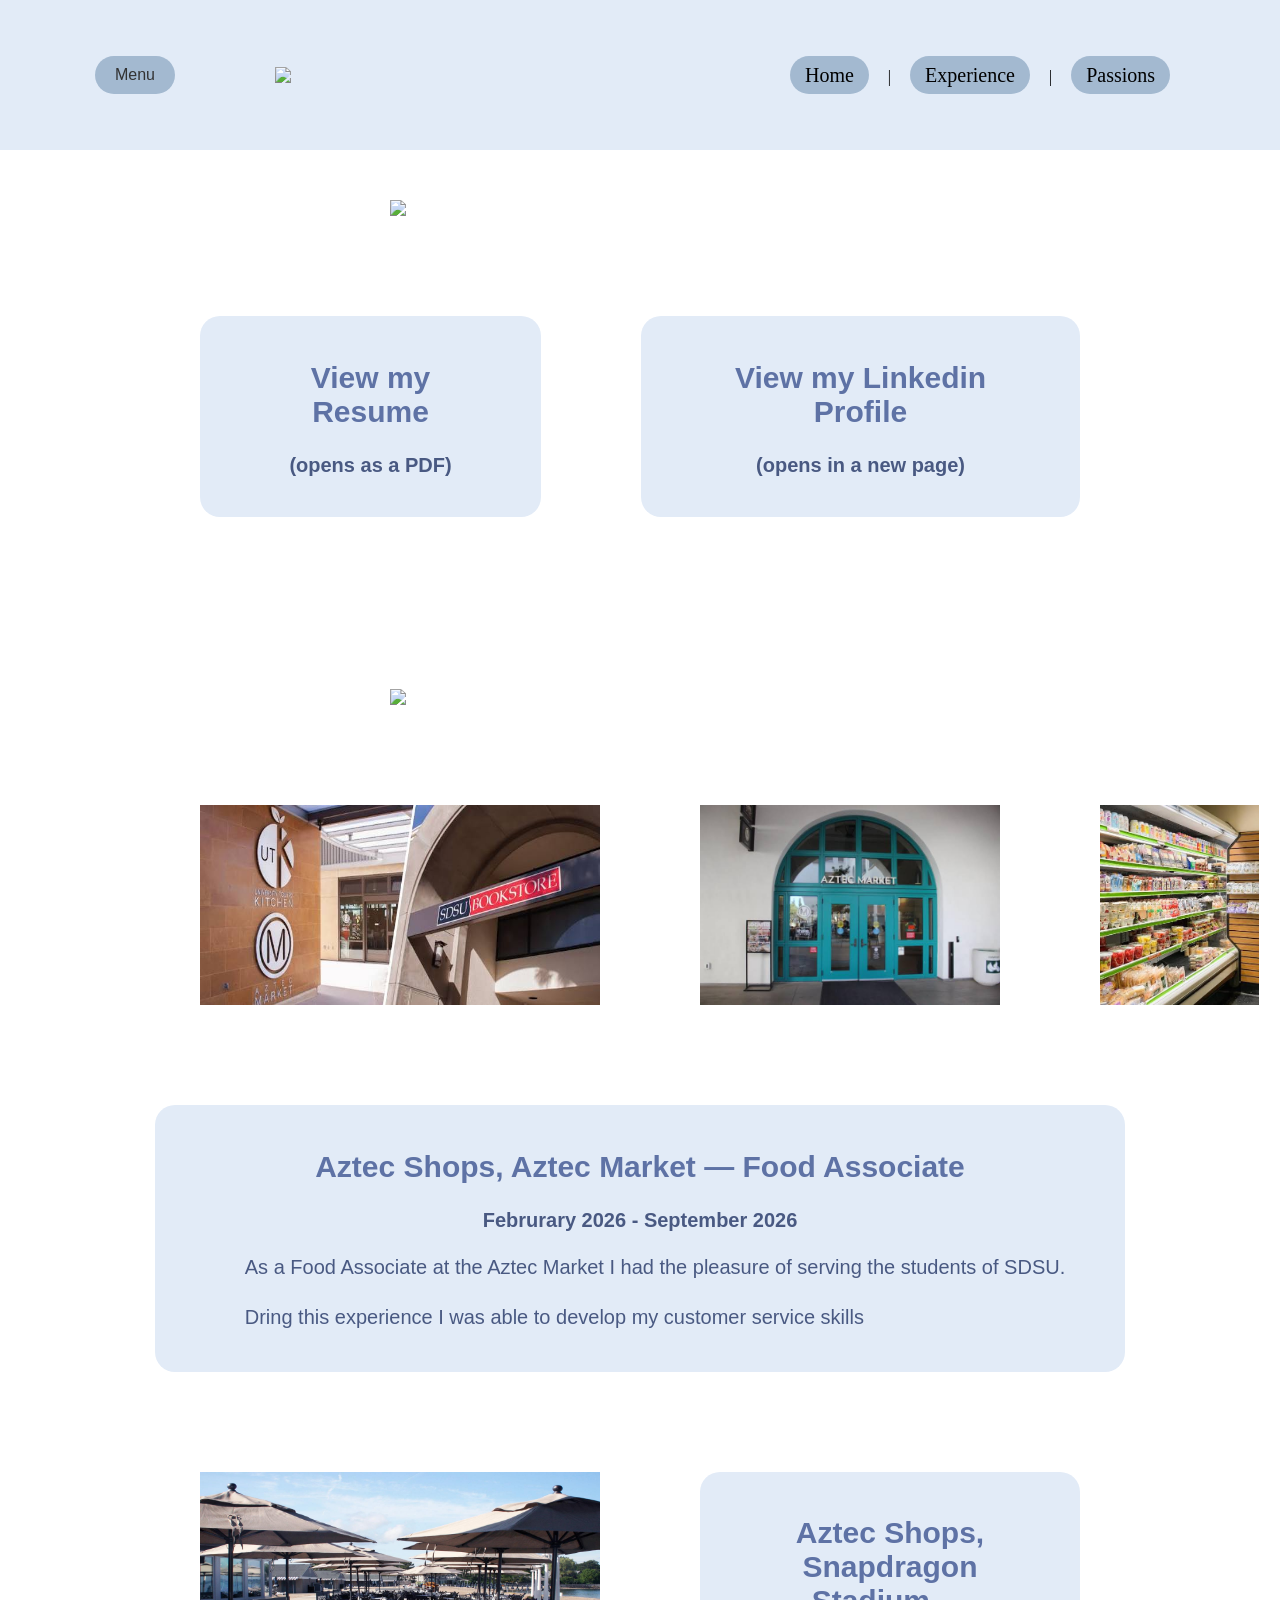
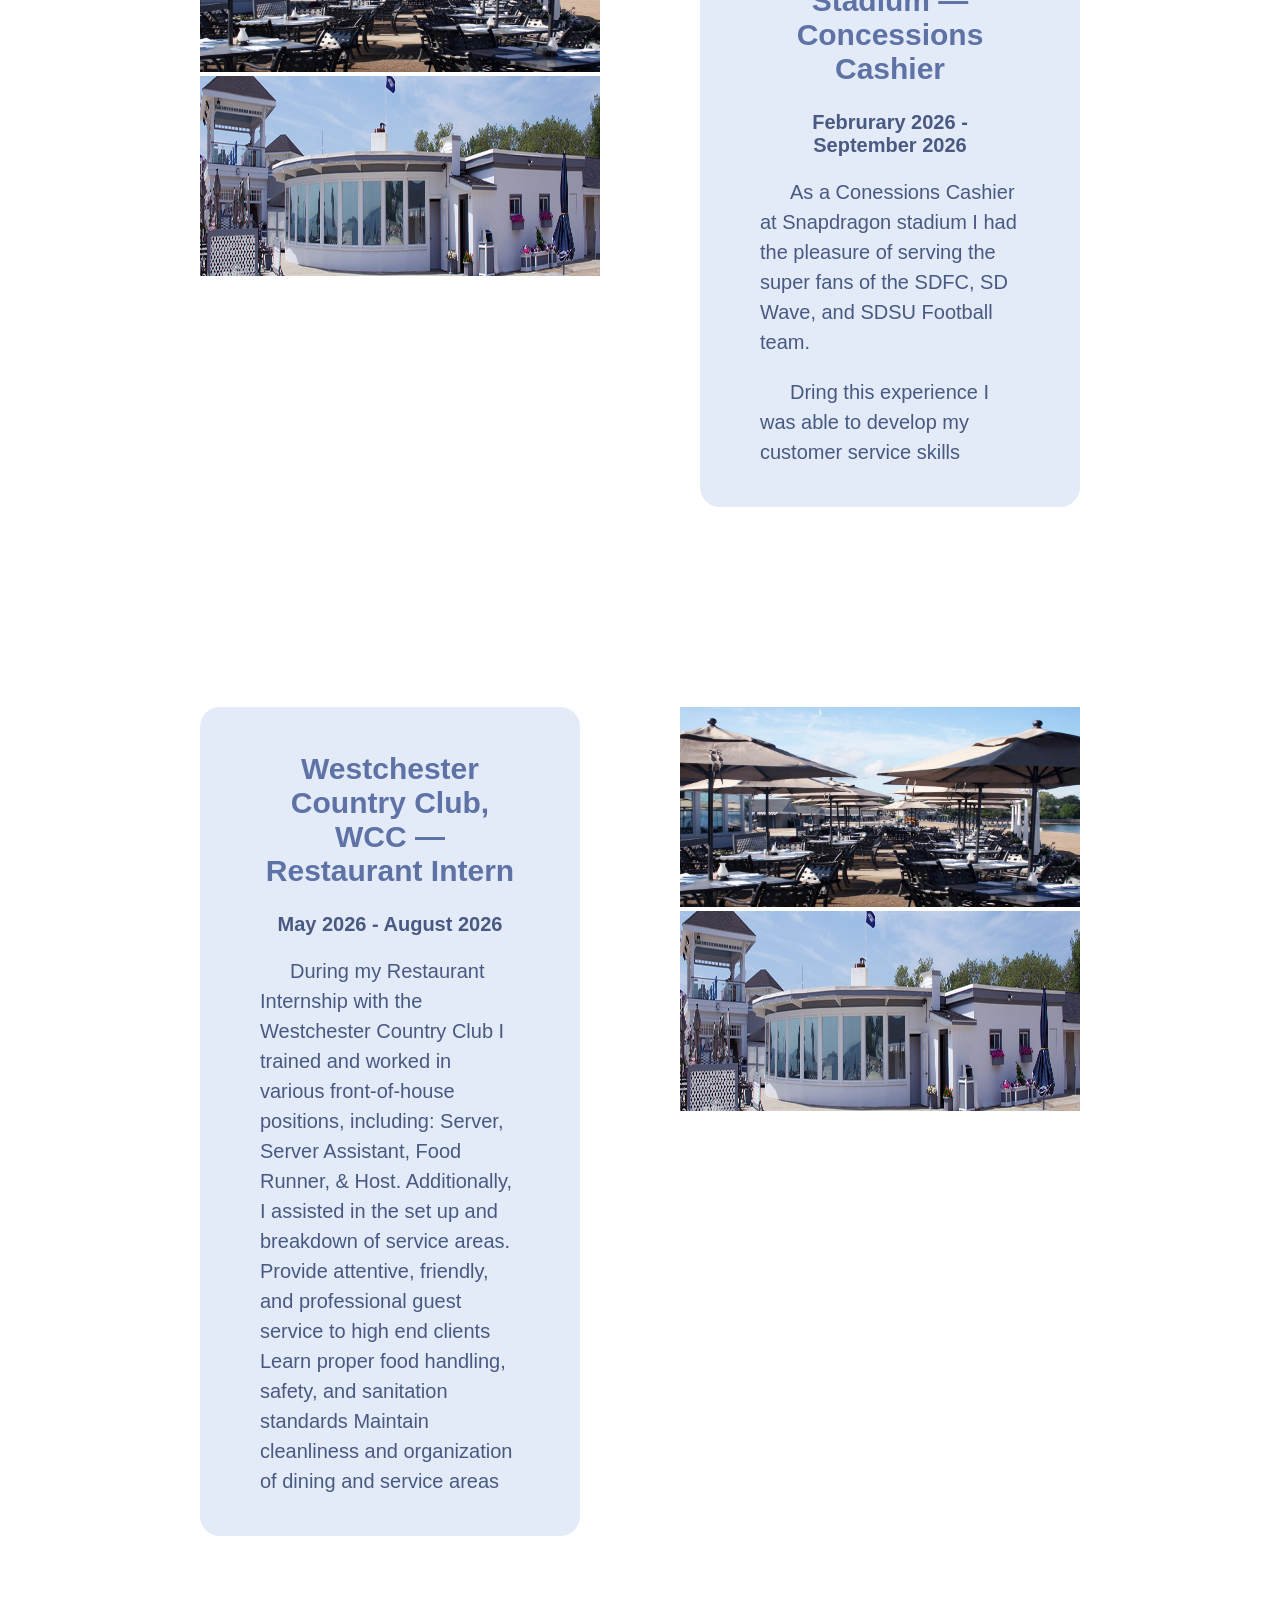
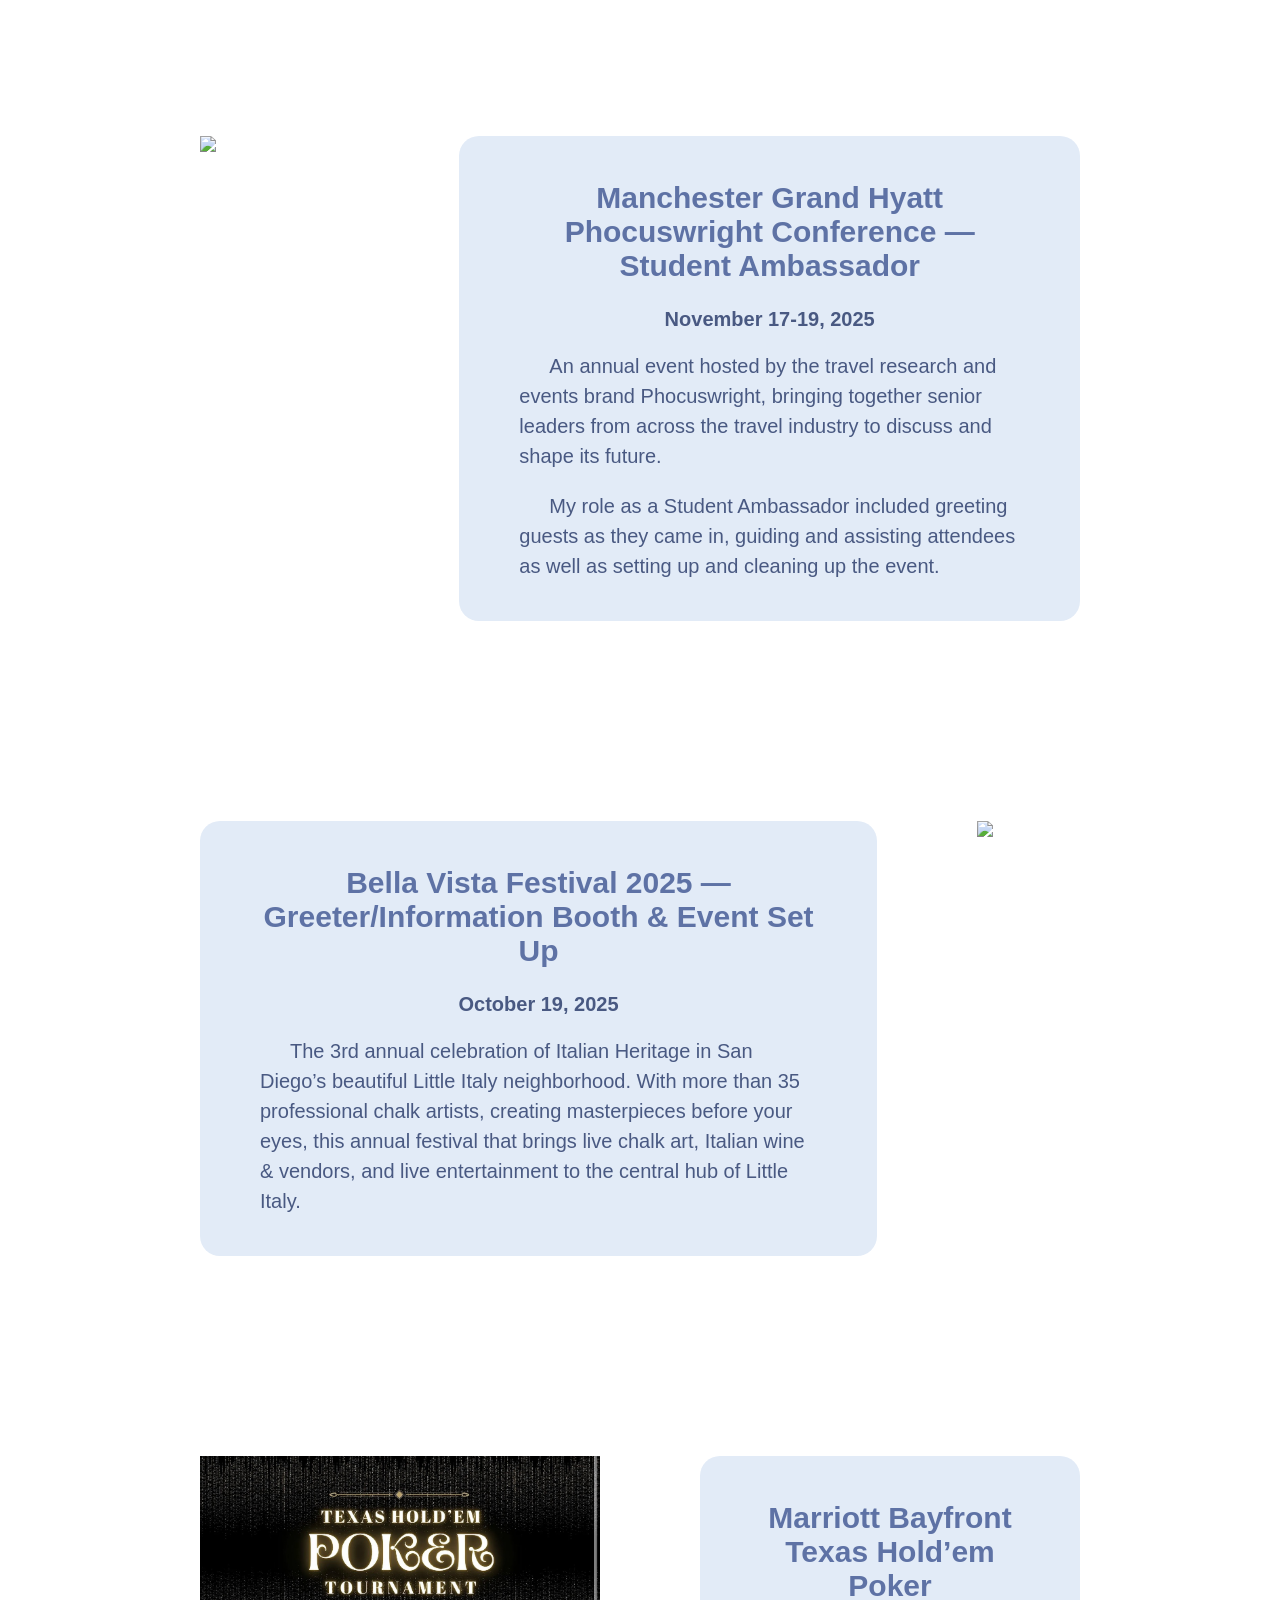
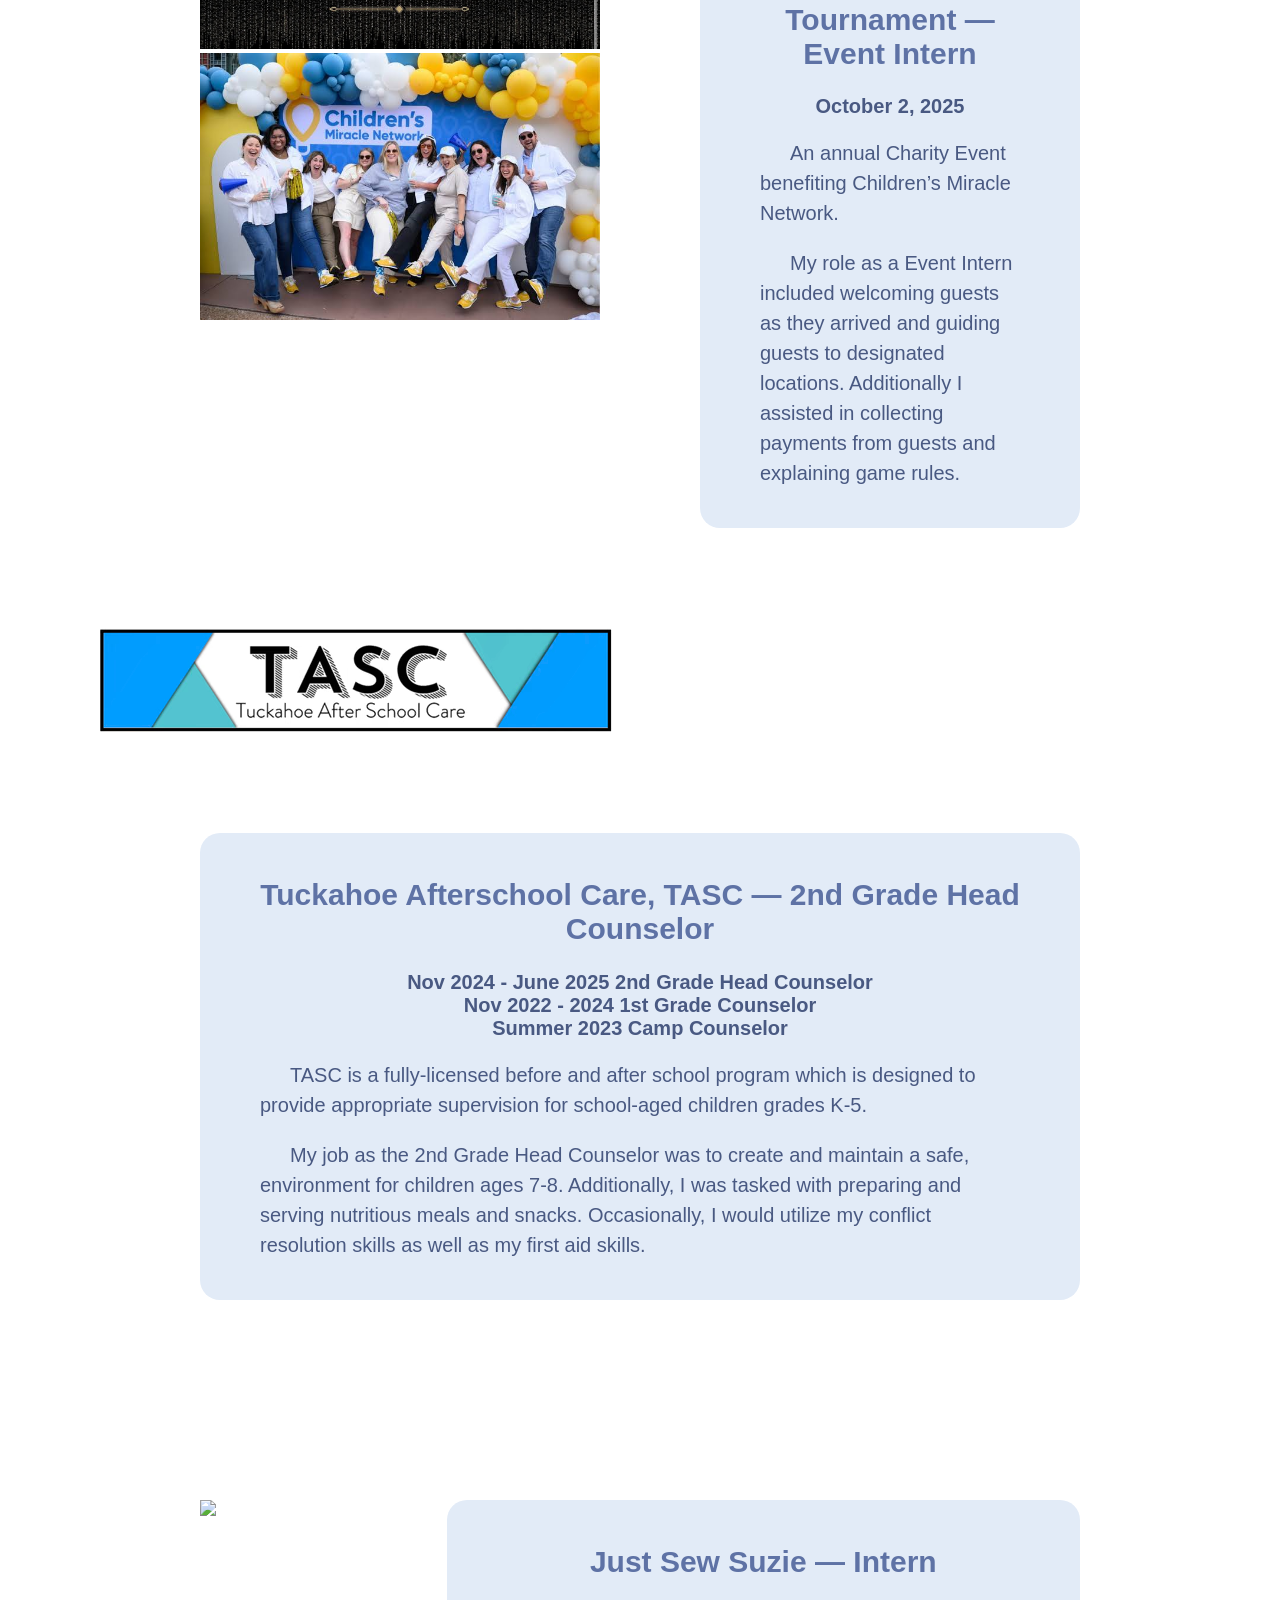
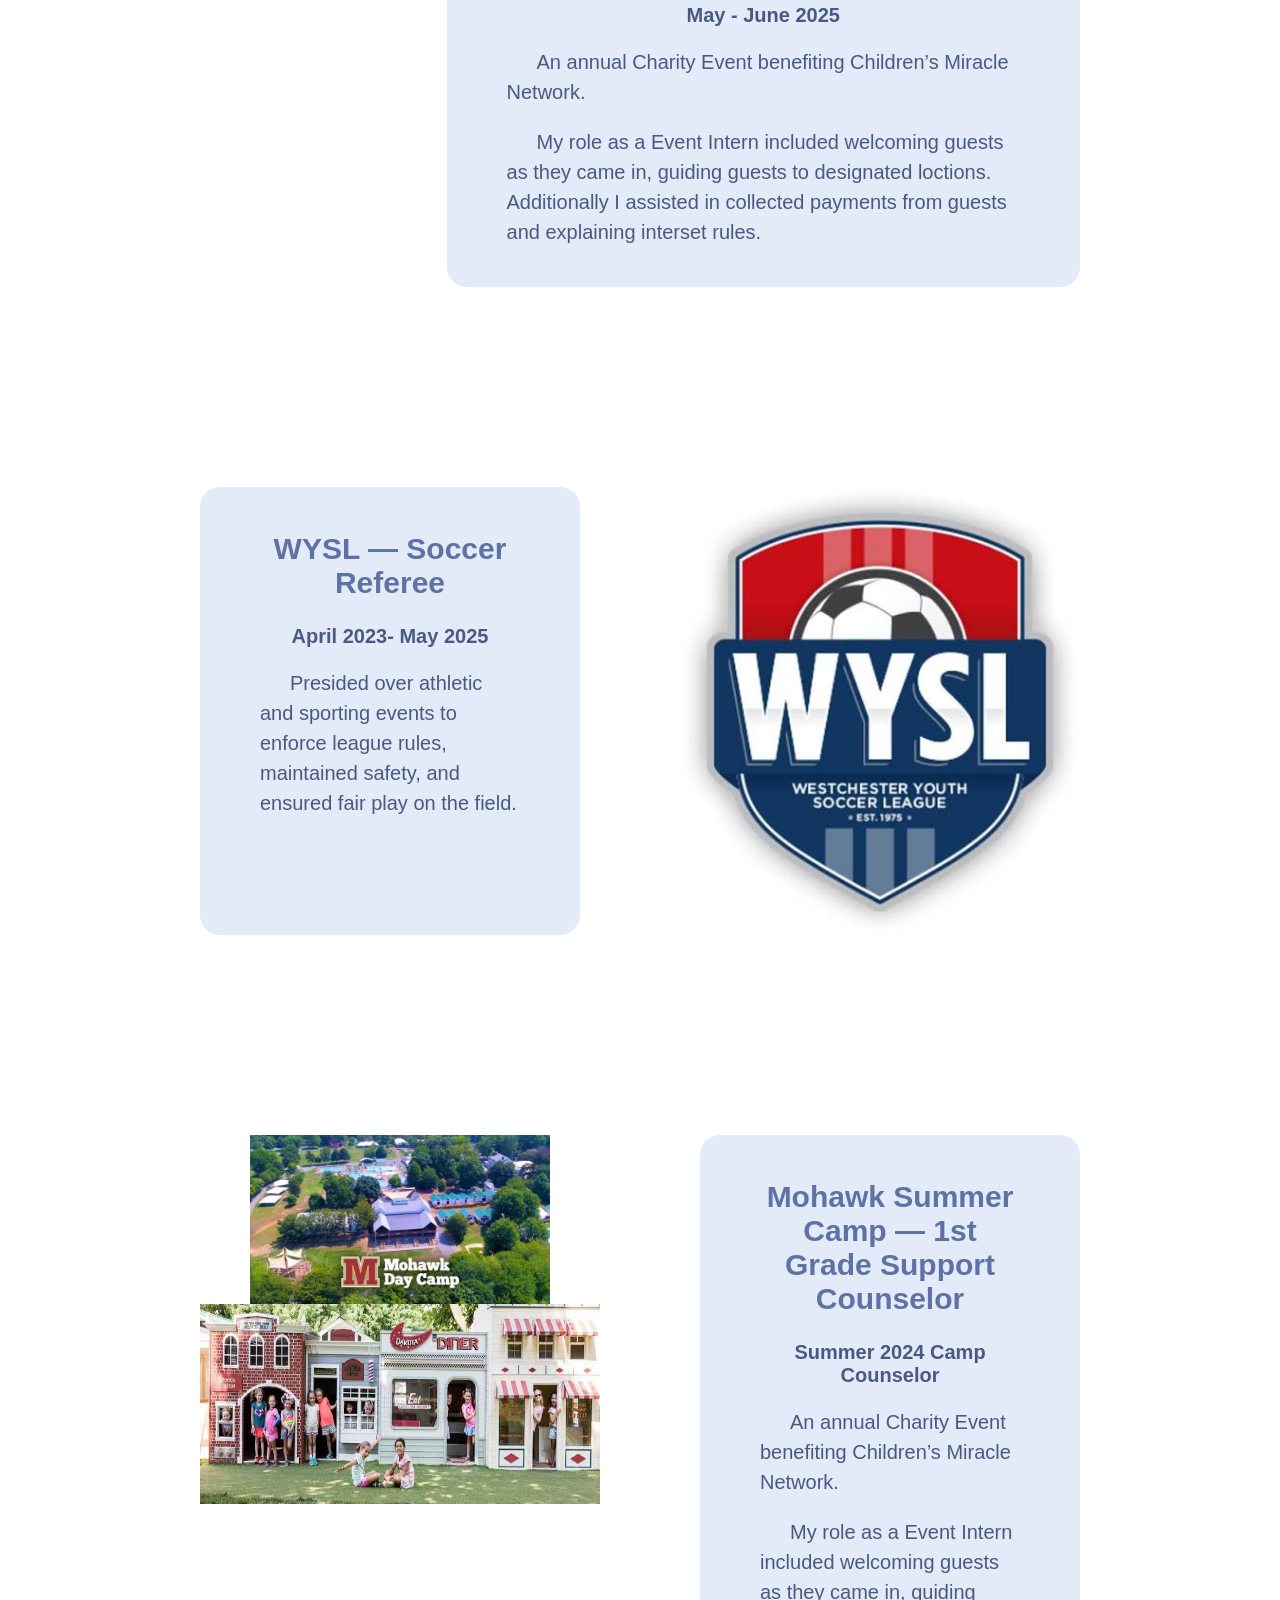
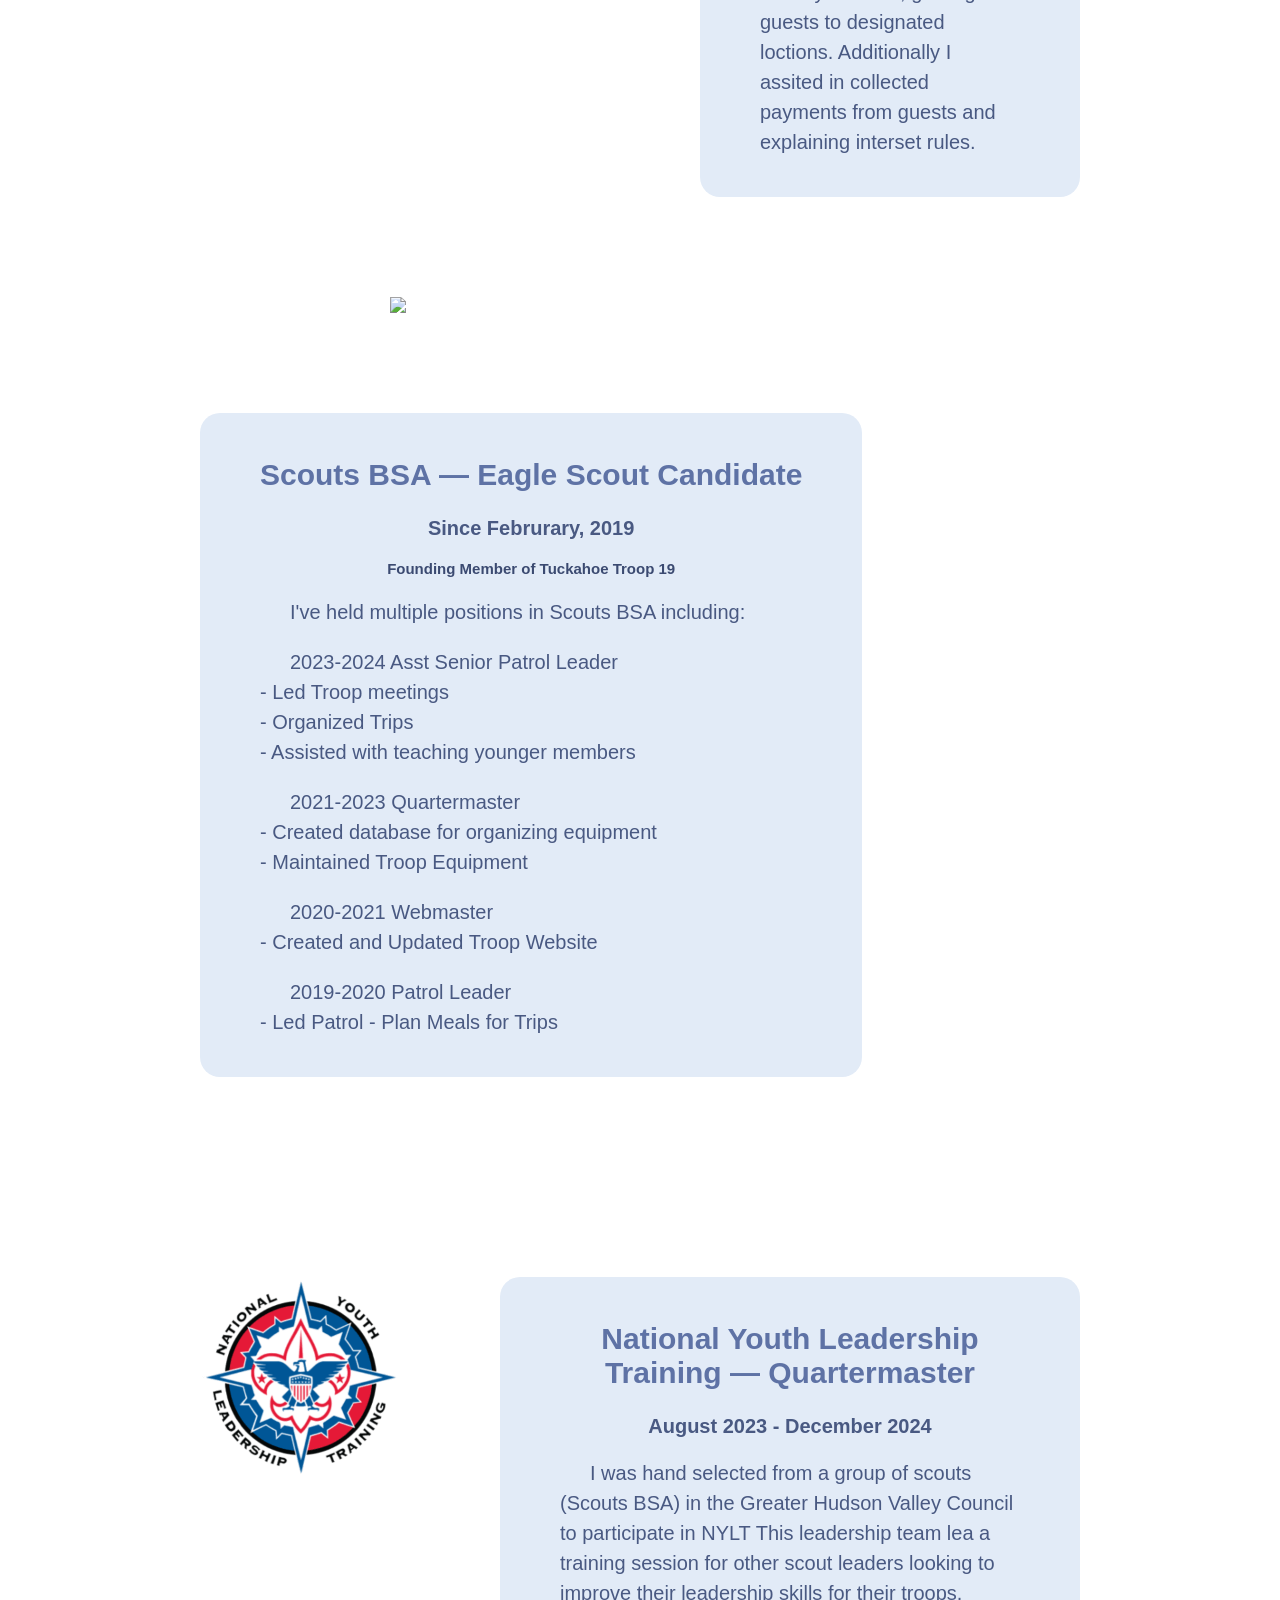
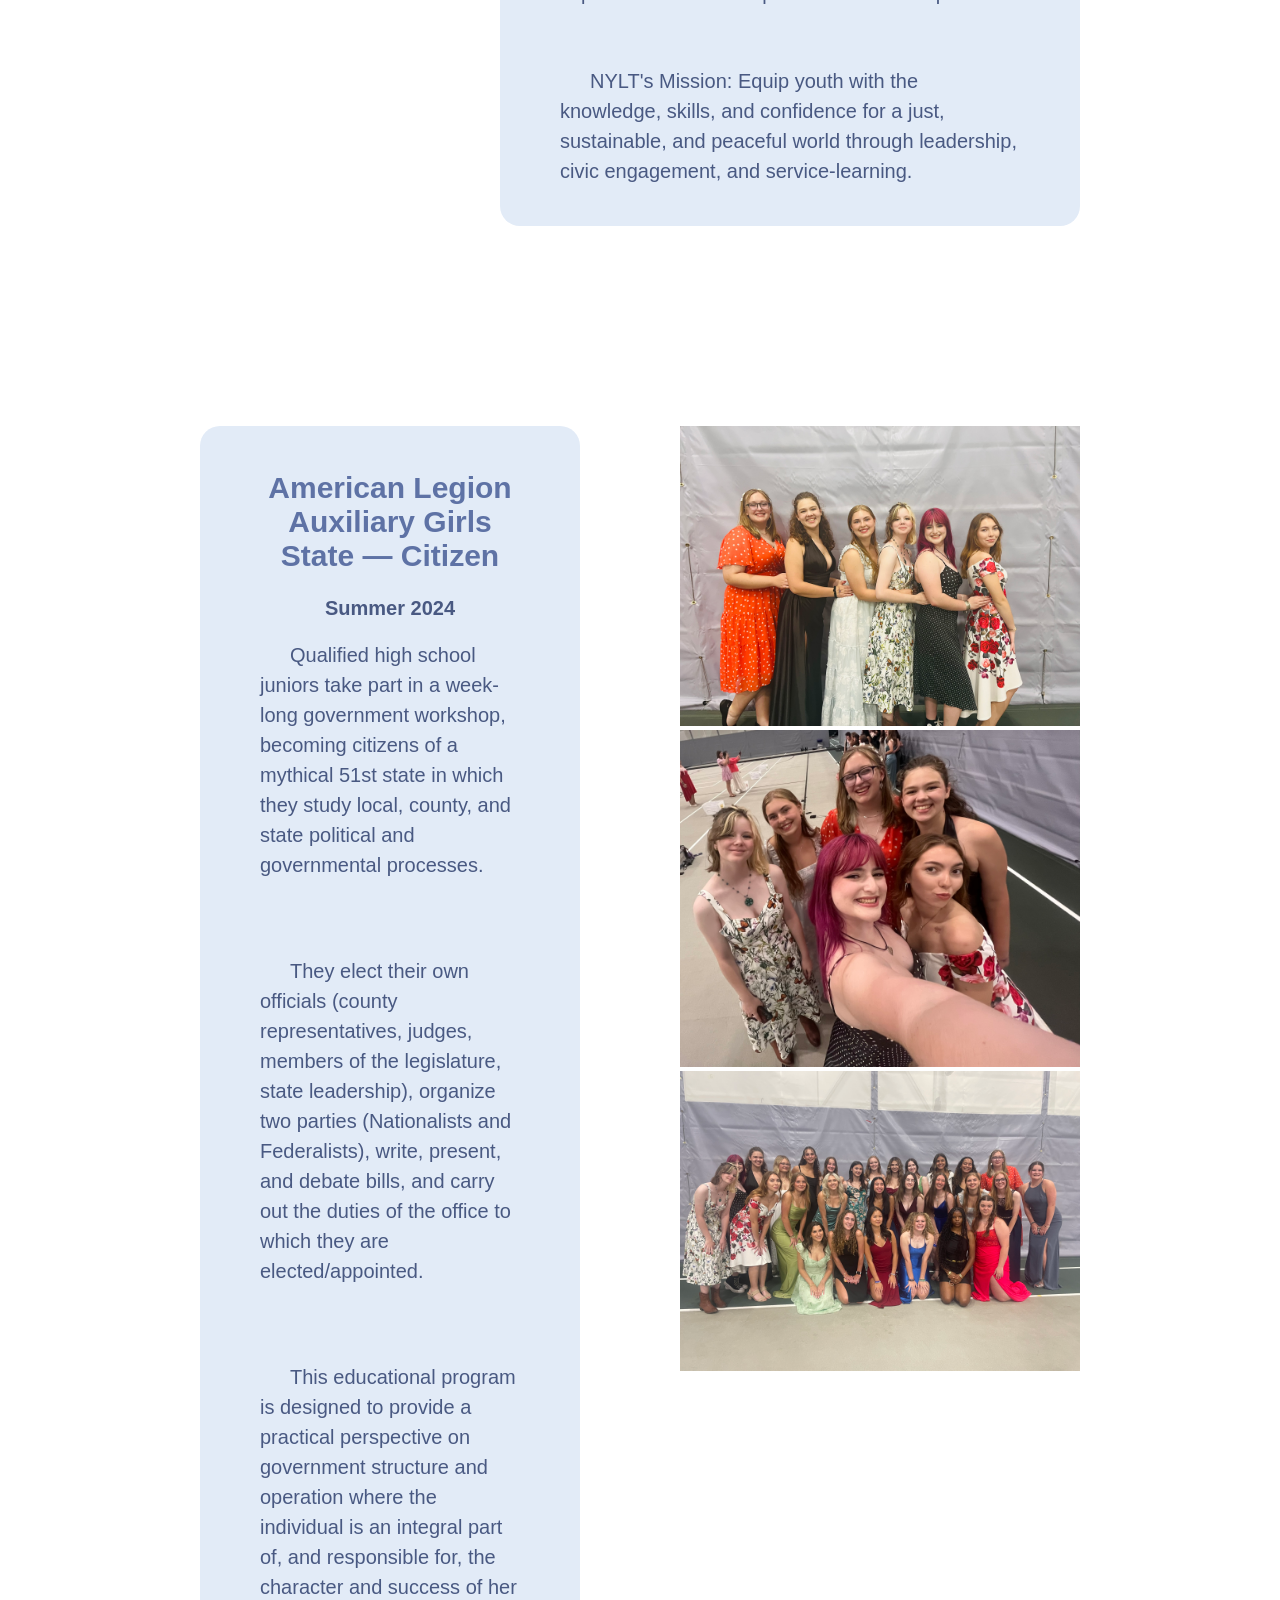
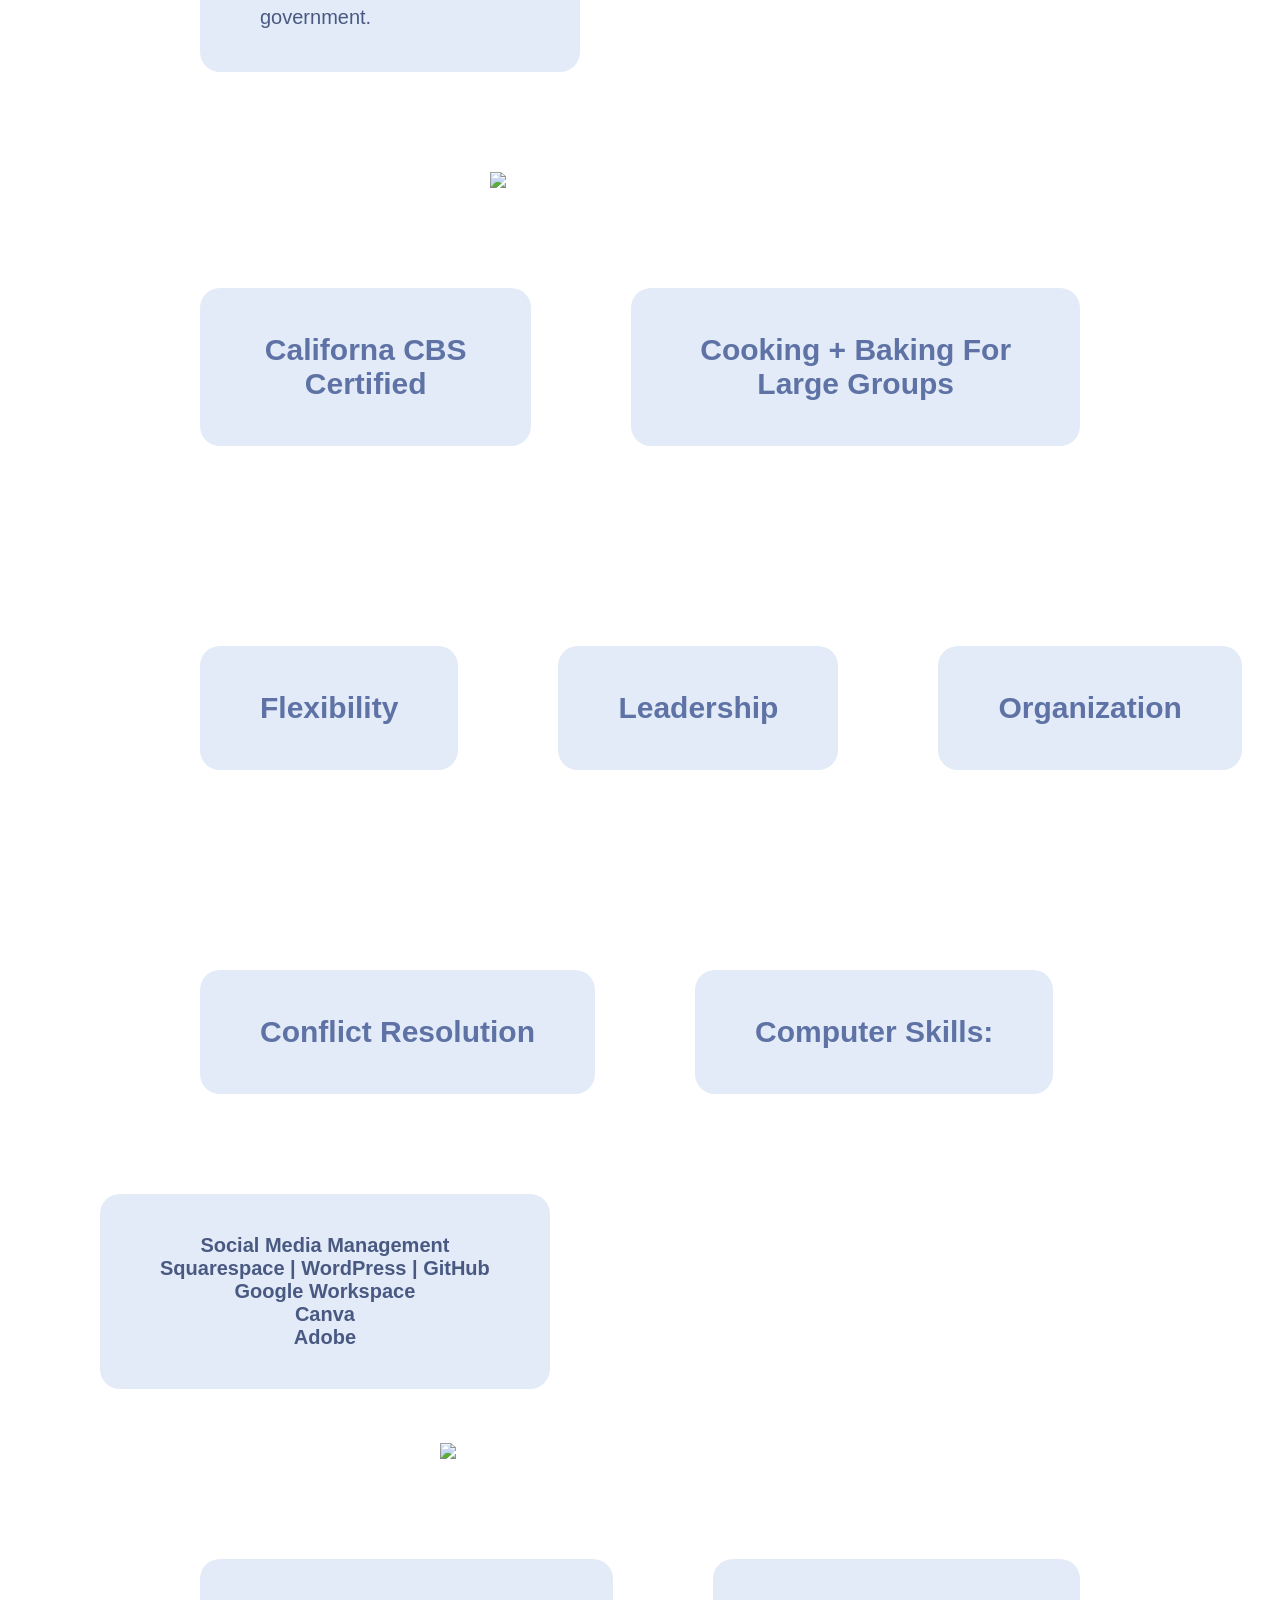
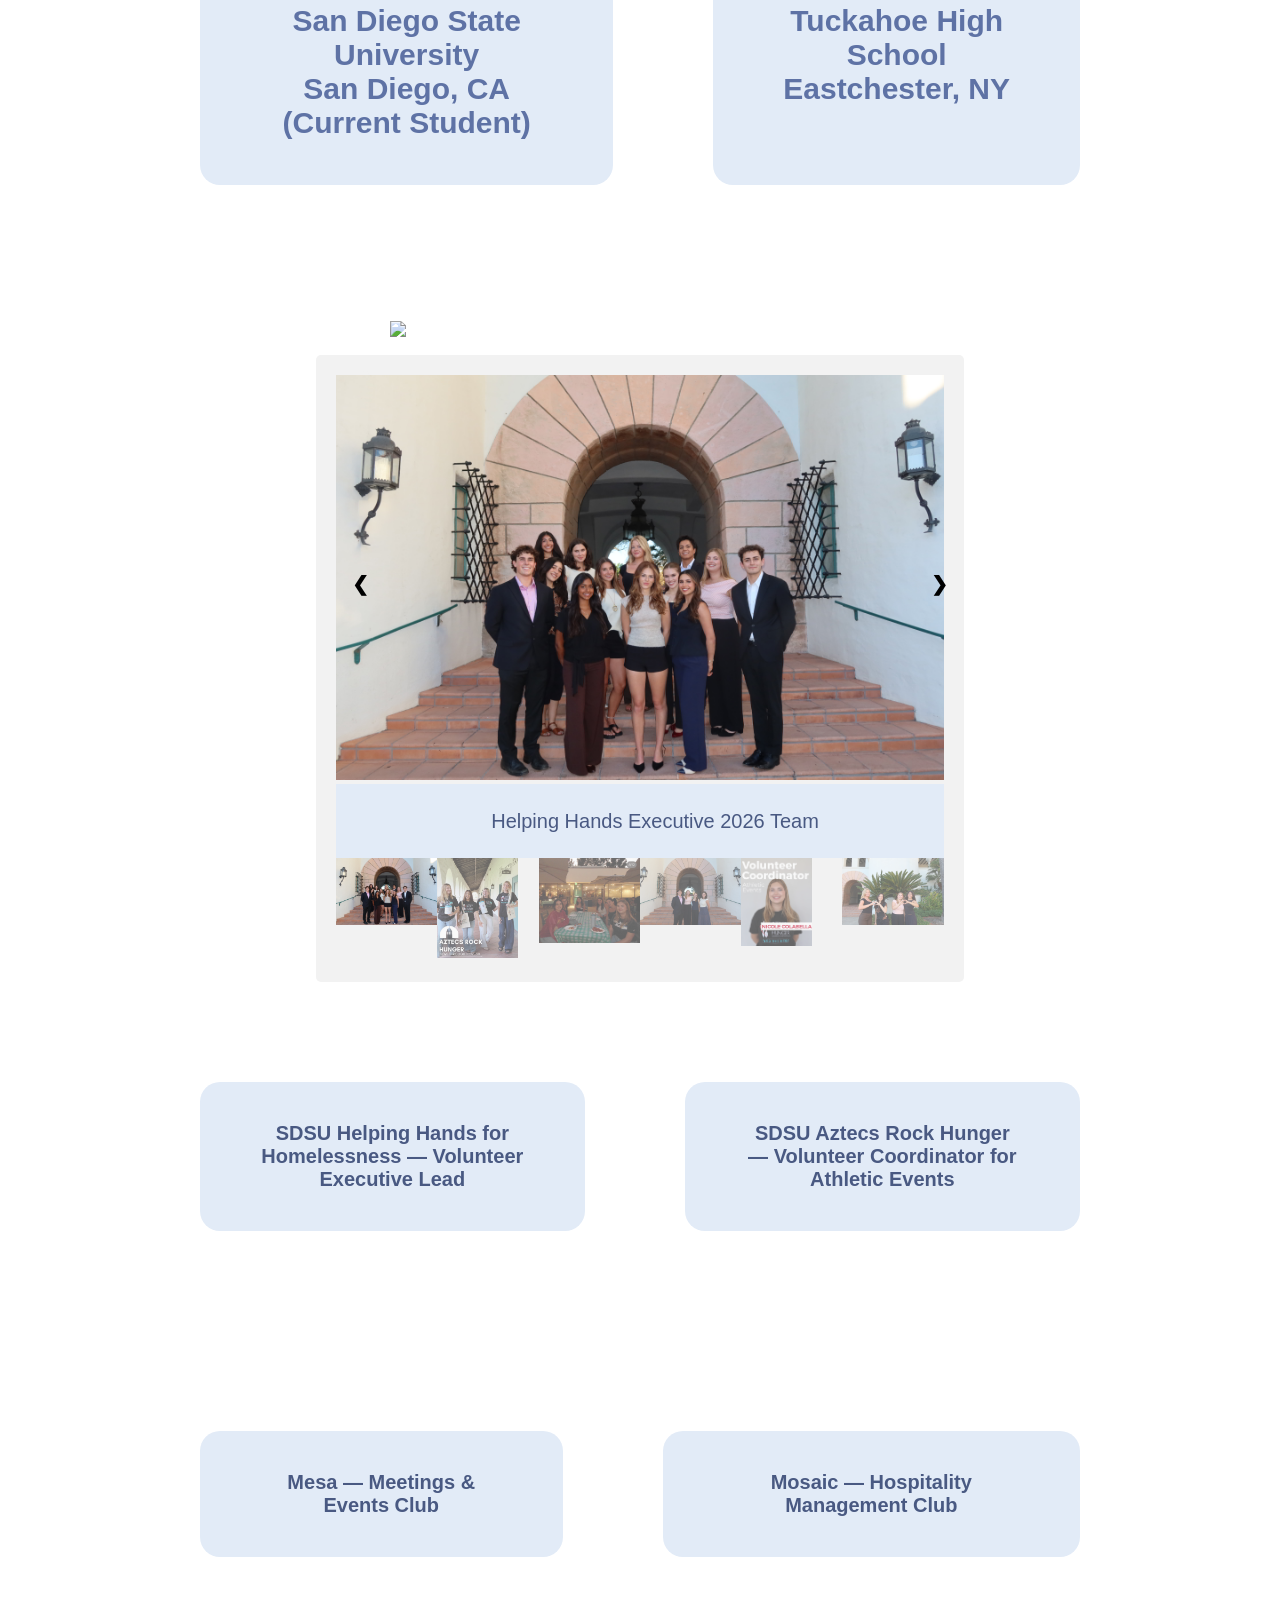
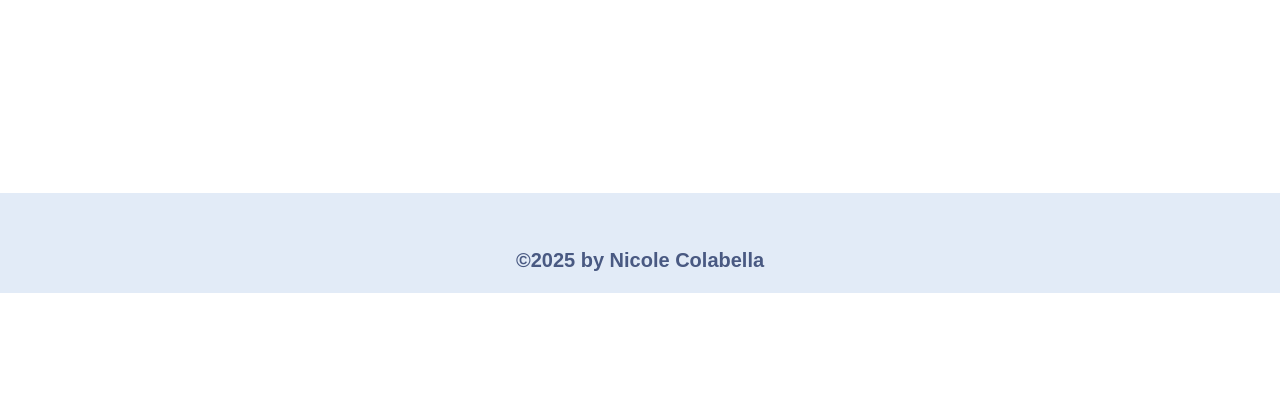
==== commit 05e53adb: "css organization" ====
--- a/experience.html
+++ b/experience.html
@@ -257,7 +257,6 @@
                 - Plan Meals for Trips
             </p>
         </div>  
-        <img src="" class="pic2">
     </div>
 
   <div class="experience">
--- a/style.css
+++ b/style.css
@@ -1,8 +1,90 @@
-/* Nav Bar */
-
-.newnavbar{
-  background-color: #e2ebf7;
-  position: fixed;
+/* All */
+
+
+/* Bottom Bar */
+
+  .bottombar {
+    background-color: #e2ebf7;
+    height: 100px;
+    position: relative;
+    left: 50%;
+    right: 50%;
+    margin-left: -50vw; /* pulls to full width */
+    margin-right: -50vw;
+    width: 100vw;        /* full viewport width */
+  }
+
+  /* Button */
+  button{
+    background-color:#e2ebf7;
+    padding: 20px 60px; /* top/bottom | left/right */
+    border-radius: 20px; /* optional rounded corners */
+    display: inline-block; /* keeps it tight but padded */
+    font-family:'Trebuchet MS', 'Lucida Sans Unicode', 'Lucida Grande', 'Lucida Sans', Arial, sans-serif;
+    font-size:25px;
+    color:#5e72a5;
+    border-top-color: #5e72a5;
+    outline: #5e72a5;
+    border-width: 5px;
+  }
+
+  /* Contact section */
+
+  .content {
+    height: 2000px; /* just to allow scrolling */
+    padding: 20px;
+  }
+
+  input[type="text"],
+  input[type="email"] ,input[type="textarea"]  select, textarea {
+    width: 70%; /* Full width */
+    padding: 12px; /* Some padding */ 
+    border: 1px solid #ccc; /* Gray border */
+    border-radius: 4px; /* Rounded borders */
+    box-sizing: border-box; /* Make sure that padding and width stays in place */
+    margin-top: 6px; /* Add a top margin */
+    margin-bottom: 16px; /* Bottom margin */
+    margin-left:15%;
+    resize: vertical /* Allow the user to vertically resize the textarea (not horizontally) */
+  }
+
+  input[type=submit], select {
+    width: 70%; /* Full width */
+    padding: 10px; /* Some padding */ 
+    border: 1px solid #ccc; /* Gray border */
+    border-radius: 1000px; /* Rounded borders */
+    box-sizing: border-box; /* Make sure that padding and width stays in place */
+    margin-top: 6px; /* Add a top margin */
+    margin-bottom: 16px; /* Bottom margin */
+    margin-left:15%;
+    resize: vertical /* Allow the user to vertically resize the textarea (not horizontally) */
+  }
+
+  /* Style the submit button with a specific background color etc */
+    input[type=submit] {
+      background-color: #a3b9d0;
+      color: white;
+      padding: 12px 20px;
+      border: none;
+      border-radius: 4px;
+      cursor: pointer;
+    }
+
+  /* When moving the mouse over the submit button, add a darker green color */
+    input[type=submit]:hover {
+      background-color: #7c9bbc;
+    }
+
+  /* Add a background color and some padding around the form */
+  .container {
+    border-radius: 5px;
+    background-color: #f2f2f2;
+    padding: 20px;
+  }
+
+  .newnavbar{
+    background-color: #e2ebf7;
+    position: fixed;
     top: 0;
     left: 0;
     width: 100%;
@@ -13,332 +95,134 @@
     justify-content: center;
     gap: 100px;  
     transition: height 0.3s ease, gap 0.3s ease;
-}
-
-.content {
-    height: 2000px; /* just to allow scrolling */
-    padding: 20px;
-  }
-
-.newnavbar.shrink{
+    }
+
+  .newnavbar.shrink{
     height: 100px;
     gap: 60px;
     transition: height 0.3s, gap 0.3s;
-}
-
-.symbol{
-  width: 60px;
-}
-
-/* Navigate */
-
-nav a{
-  color: #000000;
-  text-decoration: none; /* removes underline */
-  margin: 0 15px;
-  font-size: 20px;
-  background-color: #a3b9d0;
-  border-radius: 50px;
-  padding: 8px 15px;
- 
-}
-
-/* */
-.quote{
-  background-color:#e2ebf7;
-  margin-left:100px;
-  margin-right:100px;
-  padding:20px;
-  border-radius: 40px;
-  align-content:center;
-}
-
-/* Contact Section */
-
-.contactme{
-  width: 50%;
-  background-color:#e2ebf7;
-  margin-left:25%;
-  margin-right:25%;
-  padding:20px;
-  border-radius: 40px;
-  align-content:center;
-}
-
-.bottombar {
-  background-color: #e2ebf7;
-  height: 100px;
-
-  position: relative;
-  left: 50%;
-  right: 50%;
-  margin-left: -50vw; /* pulls to full width */
-  margin-right: -50vw;
-  width: 100vw;        /* full viewport width */
-}
-
-body {
-  background-color: rgb(255, 255, 255);
-  margin: 200px 100px 0px 100px;
-  cursor: url("butterflycursor.png") 24 24, pointer;
-}
-
-h1 {
-  text-align: center;
-  font-family:'Trebuchet MS', 'Lucida Sans Unicode', 'Lucida Grande', 'Lucida Sans', Arial, sans-serif;
-  font-size: 50px;
-  color: #5e72a5;
-}
-
-h2 {
-  font-family:'Trebuchet MS', 'Lucida Sans Unicode', 'Lucida Grande', 'Lucida Sans', Arial, sans-serif;
-  font-size: 30px;
-  color: #5e72a5;
-  text-align: center;
-}
-
-h3 {
-  font-family:'Trebuchet MS', 'Lucida Sans Unicode', 'Lucida Grande', 'Lucida Sans', Arial, sans-serif;
-  font-size: 20px;
-  color:#495982;
-  text-align:center;
-}
-
-h4 {
-  font-family:'Trebuchet MS', 'Lucida Sans Unicode', 'Lucida Grande', 'Lucida Sans', Arial, sans-serif;
-  font-size: 15px;
-  color:#3b4a71;
-  text-align:center;
-}
-
-p {
-  font-size: 20px;
-  text-indent: 30px;
-  line-height: 1.5;
-  font-family: 'Trebuchet MS', 'Lucida Sans Unicode', 'Lucida Grande', 'Lucida Sans', Arial, sans-serif;
-  color:#495982;;
-}
-
-.mypic {
-  width: 400px;
-  height: auto;
-  border-radius: 50px;
-}
-
-.titlepage {
-  color: #5e72a5; /*#8aabc4*/
-  display: flex;
-  align-items: center;  
-  justify-content: center;
-  gap: 100px;  
-}
-
-.pic1{
-  width: 500px;
-}
-
-.pic2{
-  width: 400px;
-}
-
-.pic3{
-  width: 500px;
-  display: block;
-  margin-left: auto;
-  margin-right: auto;
-}
-
-.pic4{
-  width: 850px;
-  display: block;
-  margin-left: auto;
-  margin-right: auto;
-}
-
-.pic5{
-  width: 400px;
-  display: block;
-  margin-left: auto;
-  margin-right: auto;
-}
-
-.pic6{
-  width: 300px;
-  display: block;
-  margin-left: auto;
-  margin-right: auto;
-}
-
-.pic7{
-  width: 400px;
-  height: 200px;
-}
-
-.pic8{
-  width: 300px;
-  display: block;
-  margin-left: auto;
-  margin-right: auto;
-}
-
-.linkedin{
-  color: #000000;
-  text-decoration: none; /* removes underline */
-  margin: 0 15px;
-  font-size: 20px;
-  background-color: #5e72a5;
-  border-radius: 50px;
-  padding: 8px 15px;
-}
-
-.experience {
-  display:flex;
-  align-items: left;
-  justify-content: left;
-  gap: 100px;
-  padding: 100px;
-}
-
-.center {
-  display:flex;
-  align-items: center;
-  justify-content: center;
-}
-
-.coursework {
-  display:flex;
-  align-items: left;
-  justify-content: left;
-  gap: 50px;
-}
-
-.textbackground {
-  background-color: #e2ebf7;
-  padding: 20px 60px; /* top/bottom | left/right */
-  border-radius: 20px; /* optional rounded corners */
-  display: inline-block; /* keeps it tight but padded */
-}
-
-.passions {
-  background-color: #e2ebf7;
-  padding: 20px 30px; /* top/bottom | left/right */
-  border-radius: 20px; /* optional rounded corners */
-  width:80%;
-  margin-left:10%;
-  align-content:center;
-}
-
-.divnext2{
-  display: inline-block;
-  align-items: left;
-  justify-content: left
-}
-
-/* Main content padding so it doesn’t overlap the nav */
-.content {
-  margin-left: 150px; /* adjust based on nav width */
-  padding: 20px;
-}
-
-/* Container for dropdown */
-.dropdown {
-  position: relative;
-  display: inline-block;
-}
-
-/* Dropdown button */
-.dropbtn {
-  background-color:  #a3b9d0;
-  color: #333;
-  padding: 10px 20px;
-  font-size: 16px;
-  border: none;
-  cursor: pointer;
-  border-radius: 20px;
-}
-
-/* Dropdown content (hidden by default) */
-.dropdown-content {
-  display: none;                 /* hide */
-  position: absolute;            /* position under the button */
-  background-color: #f1f1f1;
-  min-width: 160px;
-  box-shadow: 0px 8px 16px rgba(0,0,0,0.2);
-  z-index: 1;
-}
-
-/* Links inside dropdown */
-.dropdown-content a {
-  color: #333;
-  padding: 12px 16px;
-  text-decoration: none;
-  display: block;;
-}
-
-/* Hover effect */
-.dropdown-content a:hover {
-  background-color: #ddd;
-}
-
-/* Show dropdown on hover */
-.dropdown:hover .dropdown-content {
-  display: block;
-}
-
-/* Style button when active */
-.dropdown:hover .dropbtn {
-  background-color: #c9d9ec;
-}
-
-/* Contact section */
-input[type="text"],
-input[type="email"] ,input[type="textarea"]  select, textarea {
-  width: 70%; /* Full width */
-  padding: 12px; /* Some padding */ 
-  border: 1px solid #ccc; /* Gray border */
-  border-radius: 4px; /* Rounded borders */
-  box-sizing: border-box; /* Make sure that padding and width stays in place */
-  margin-top: 6px; /* Add a top margin */
-  margin-bottom: 16px; /* Bottom margin */
-  margin-left:15%;
-  resize: vertical /* Allow the user to vertically resize the textarea (not horizontally) */
-}
-
-input[type=submit], select {
-  width: 70%; /* Full width */
-  padding: 10px; /* Some padding */ 
-  border: 1px solid #ccc; /* Gray border */
-  border-radius: 1000px; /* Rounded borders */
-  box-sizing: border-box; /* Make sure that padding and width stays in place */
-  margin-top: 6px; /* Add a top margin */
-  margin-bottom: 16px; /* Bottom margin */
-  margin-left:15%;
-  resize: vertical /* Allow the user to vertically resize the textarea (not horizontally) */
-}
-
-/* Style the submit button with a specific background color etc */
-input[type=submit] {
-  background-color: #a3b9d0;
-  color: white;
-  padding: 12px 20px;
-  border: none;
-  border-radius: 4px;
-  cursor: pointer;
-}
-
-/* When moving the mouse over the submit button, add a darker green color */
-input[type=submit]:hover {
-  background-color: #7c9bbc;
-}
-
-/* Add a background color and some padding around the form */
-.container {
-  border-radius: 5px;
-  background-color: #f2f2f2;
-  padding: 20px;
-}
-
-/* Slideshow */
+  }
+
+  .symbol{
+    width: 60px;
+  }
+
+  /* Navigate */
+
+  nav a{
+    color: #000000;
+    text-decoration: none; /* removes underline */
+    margin: 0 15px;
+    font-size: 20px;
+    background-color: #a3b9d0;
+    border-radius: 50px;
+    padding: 8px 15px;
+  }
+
+  .quote{
+    background-color:#e2ebf7;
+    margin-left:100px;
+    margin-right:100px;
+    padding:20px;
+    border-radius: 40px;
+    align-content:center;
+  }
+
+
+  /* Fonts */
+  h1 {
+    text-align: center;
+    font-family:'Trebuchet MS', 'Lucida Sans Unicode', 'Lucida Grande', 'Lucida Sans', Arial, sans-serif;
+    font-size: 50px;
+    color: #5e72a5;
+  }
+
+  h2 {
+    font-family:'Trebuchet MS', 'Lucida Sans Unicode', 'Lucida Grande', 'Lucida Sans', Arial, sans-serif;
+    font-size: 30px;
+    color: #5e72a5;
+    text-align: center;
+  }
+
+  h3 {
+    font-family:'Trebuchet MS', 'Lucida Sans Unicode', 'Lucida Grande', 'Lucida Sans', Arial, sans-serif;
+    font-size: 20px;
+    color:#495982;
+    text-align:center;
+  }
+
+  h4 {
+    font-family:'Trebuchet MS', 'Lucida Sans Unicode', 'Lucida Grande', 'Lucida Sans', Arial, sans-serif;
+    font-size: 15px;
+    color:#3b4a71;
+    text-align:center;
+  }
+
+  p {
+    font-size: 20px;
+    text-indent: 30px;
+    line-height: 1.5;
+    font-family: 'Trebuchet MS', 'Lucida Sans Unicode', 'Lucida Grande', 'Lucida Sans', Arial, sans-serif;
+    color:#495982;;
+  }
+
+  /* Pictures */
+
+  .mypic {
+    width: 400px;
+    height: auto;
+    border-radius: 50px;
+  }
+
+  .pic1{
+    width: 500px;
+  }
+
+  .pic2{
+    width: 400px;
+  }
+
+  .pic3{
+    width: 500px;
+    display: block;
+    margin-left: auto;
+    margin-right: auto;
+  }
+
+  .pic4{
+    width: 850px;
+    display: block;
+    margin-left: auto;
+    margin-right: auto;
+  }
+
+  .pic5{
+    width: 400px;
+    display: block;
+    margin-left: auto;
+    margin-right: auto;
+  }
+
+  .pic6{
+    width: 300px;
+    display: block;
+    margin-left: auto;
+    margin-right: auto;
+  }
+
+  .pic7{
+    width: 400px;
+    height: 200px;
+  }
+
+  .pic8{
+    width: 300px;
+    display: block;
+    margin-left: auto;
+    margin-right: auto;
+  }
+
+  /* Slideshow */
 
 * {
   box-sizing: border-box;
@@ -435,15 +319,140 @@
   align:center;
 }
 
-button{
-  background-color:#e2ebf7;
+/* Index */
+/* Contact Section */
+
+  .contactme{
+    width: 50%;
+    background-color:#e2ebf7;
+    margin-left:25%;
+    margin-right:25%;
+    padding:20px;
+    border-radius: 40px;
+    align-content:center;
+  }
+
+  body {
+    background-color: rgb(255, 255, 255);
+    margin: 200px 100px 0px 100px;
+    cursor: url("butterflycursor.png") 24 24, pointer;
+  }
+
+  .titlepage {
+  color: #5e72a5; /*#8aabc4*/
+  display: flex;
+  align-items: center;  
+  justify-content: center;
+  gap: 100px;  
+}
+
+/* Experience Page*/
+
+.coursework {
+  display:flex;
+  align-items: left;
+  justify-content: left;
+  gap: 50px;
+}
+
+.experience {
+  display:flex;
+  align-items: left;
+  justify-content: left;
+  gap: 100px;
+  padding: 100px;
+}
+
+.linkedin{
+  color: #000000;
+  text-decoration: none; /* removes underline */
+  margin: 0 15px;
+  font-size: 20px;
+  background-color: #5e72a5;
+  border-radius: 50px;
+  padding: 8px 15px;
+}
+
+.center {
+  display:flex;
+  align-items: center;
+  justify-content: center;
+}
+
+.textbackground {
+  background-color: #e2ebf7;
   padding: 20px 60px; /* top/bottom | left/right */
   border-radius: 20px; /* optional rounded corners */
   display: inline-block; /* keeps it tight but padded */
-  font-family:'Trebuchet MS', 'Lucida Sans Unicode', 'Lucida Grande', 'Lucida Sans', Arial, sans-serif;
-  font-size:25px;
-  color:#5e72a5;
-  border-top-color: #5e72a5;
-  outline: #5e72a5;
-  border-width: 5px;
-}+}
+
+.passions {
+  background-color: #e2ebf7;
+  padding: 20px 30px; /* top/bottom | left/right */
+  border-radius: 20px; /* optional rounded corners */
+  width:80%;
+  margin-left:10%;
+  align-content:center;
+}
+
+.divnext2{
+  display: inline-block;
+  align-items: left;
+  justify-content: left
+}
+
+/* Main content padding so it doesn’t overlap the nav */
+.content {
+  margin-left: 150px; /* adjust based on nav width */
+  padding: 20px;
+}
+
+/* Container for dropdown */
+.dropdown {
+  position: relative;
+  display: inline-block;
+}
+
+/* Dropdown button */
+.dropbtn {
+  background-color:  #a3b9d0;
+  color: #333;
+  padding: 10px 20px;
+  font-size: 16px;
+  border: none;
+  cursor: pointer;
+  border-radius: 20px;
+}
+
+/* Dropdown content (hidden by default) */
+.dropdown-content {
+  display: none;                 /* hide */
+  position: absolute;            /* position under the button */
+  background-color: #f1f1f1;
+  min-width: 160px;
+  box-shadow: 0px 8px 16px rgba(0,0,0,0.2);
+  z-index: 1;
+}
+
+/* Links inside dropdown */
+.dropdown-content a {
+  color: #333;
+  padding: 12px 16px;
+  text-decoration: none;
+  display: block;;
+}
+
+/* Hover effect */
+.dropdown-content a:hover {
+  background-color: #ddd;
+}
+
+/* Show dropdown on hover */
+.dropdown:hover .dropdown-content {
+  display: block;
+}
+
+/* Style button when active */
+.dropdown:hover .dropbtn {
+  background-color: #c9d9ec;
+}
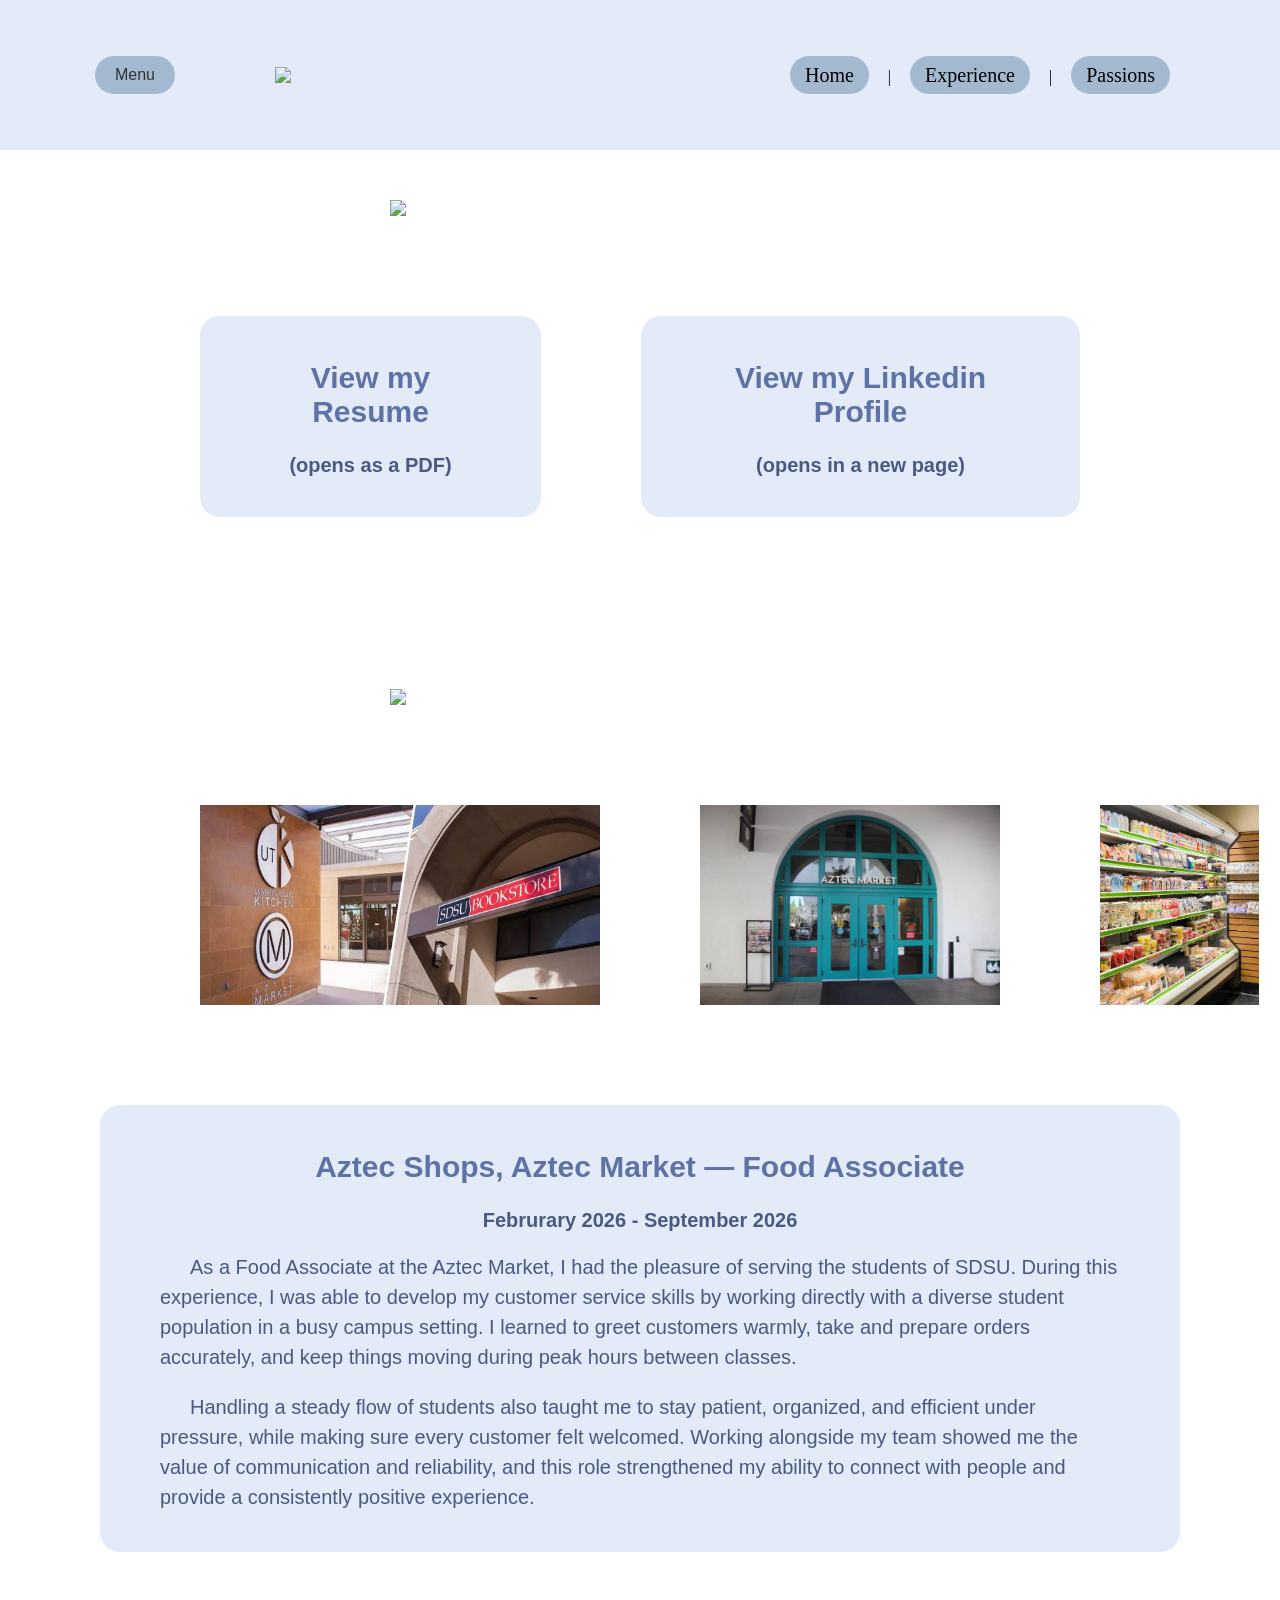
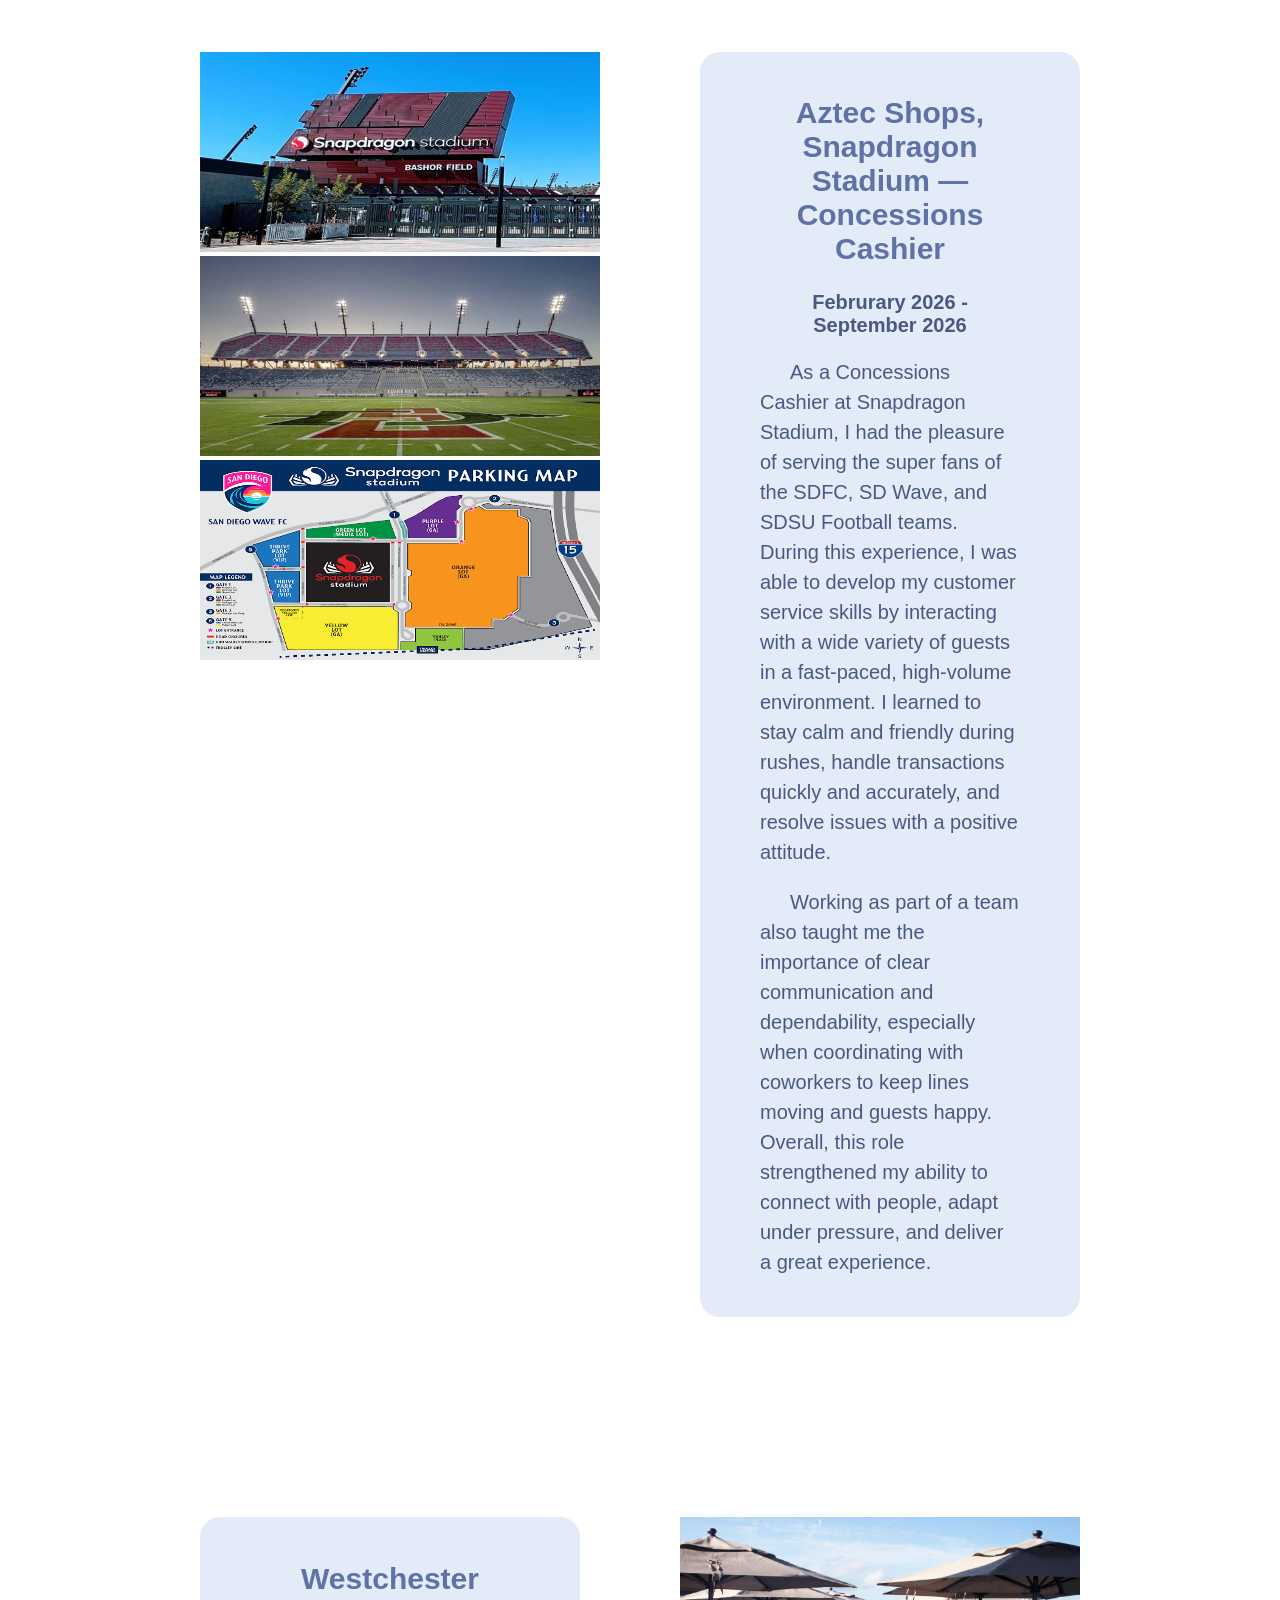
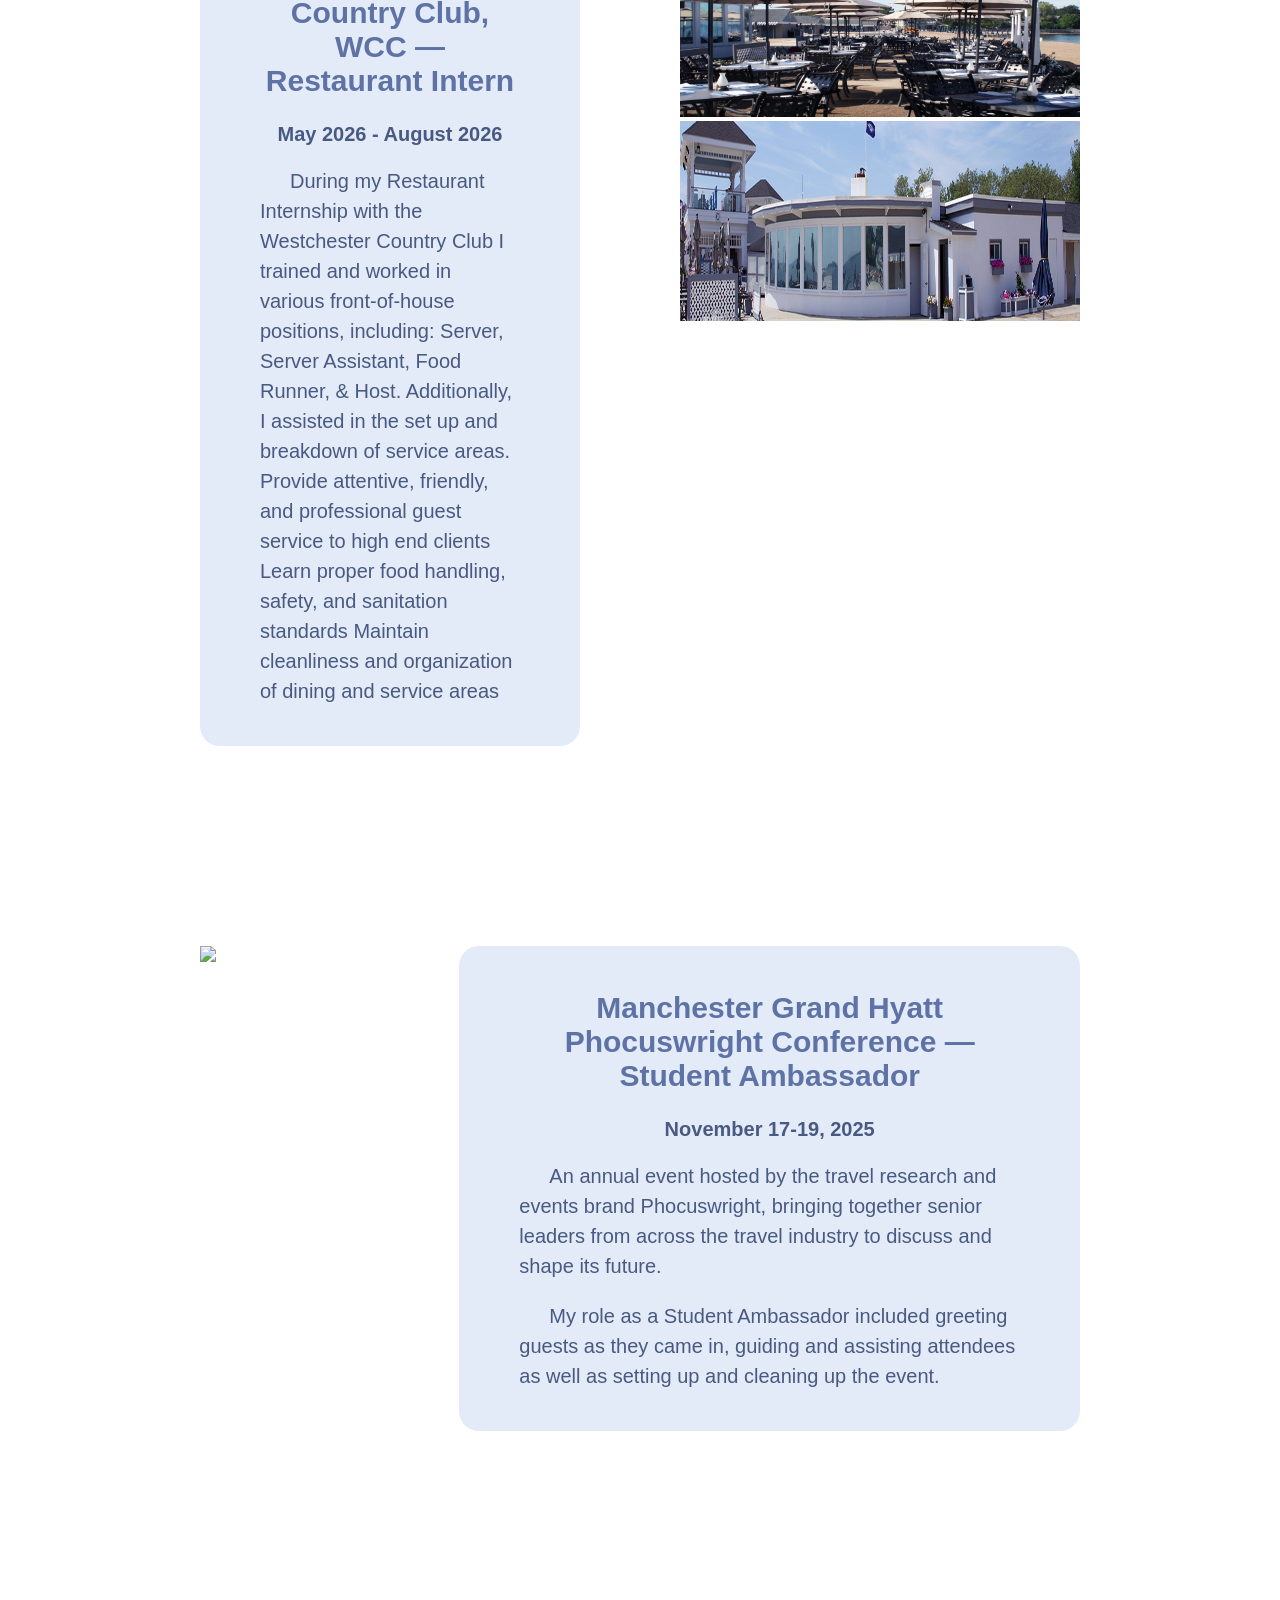
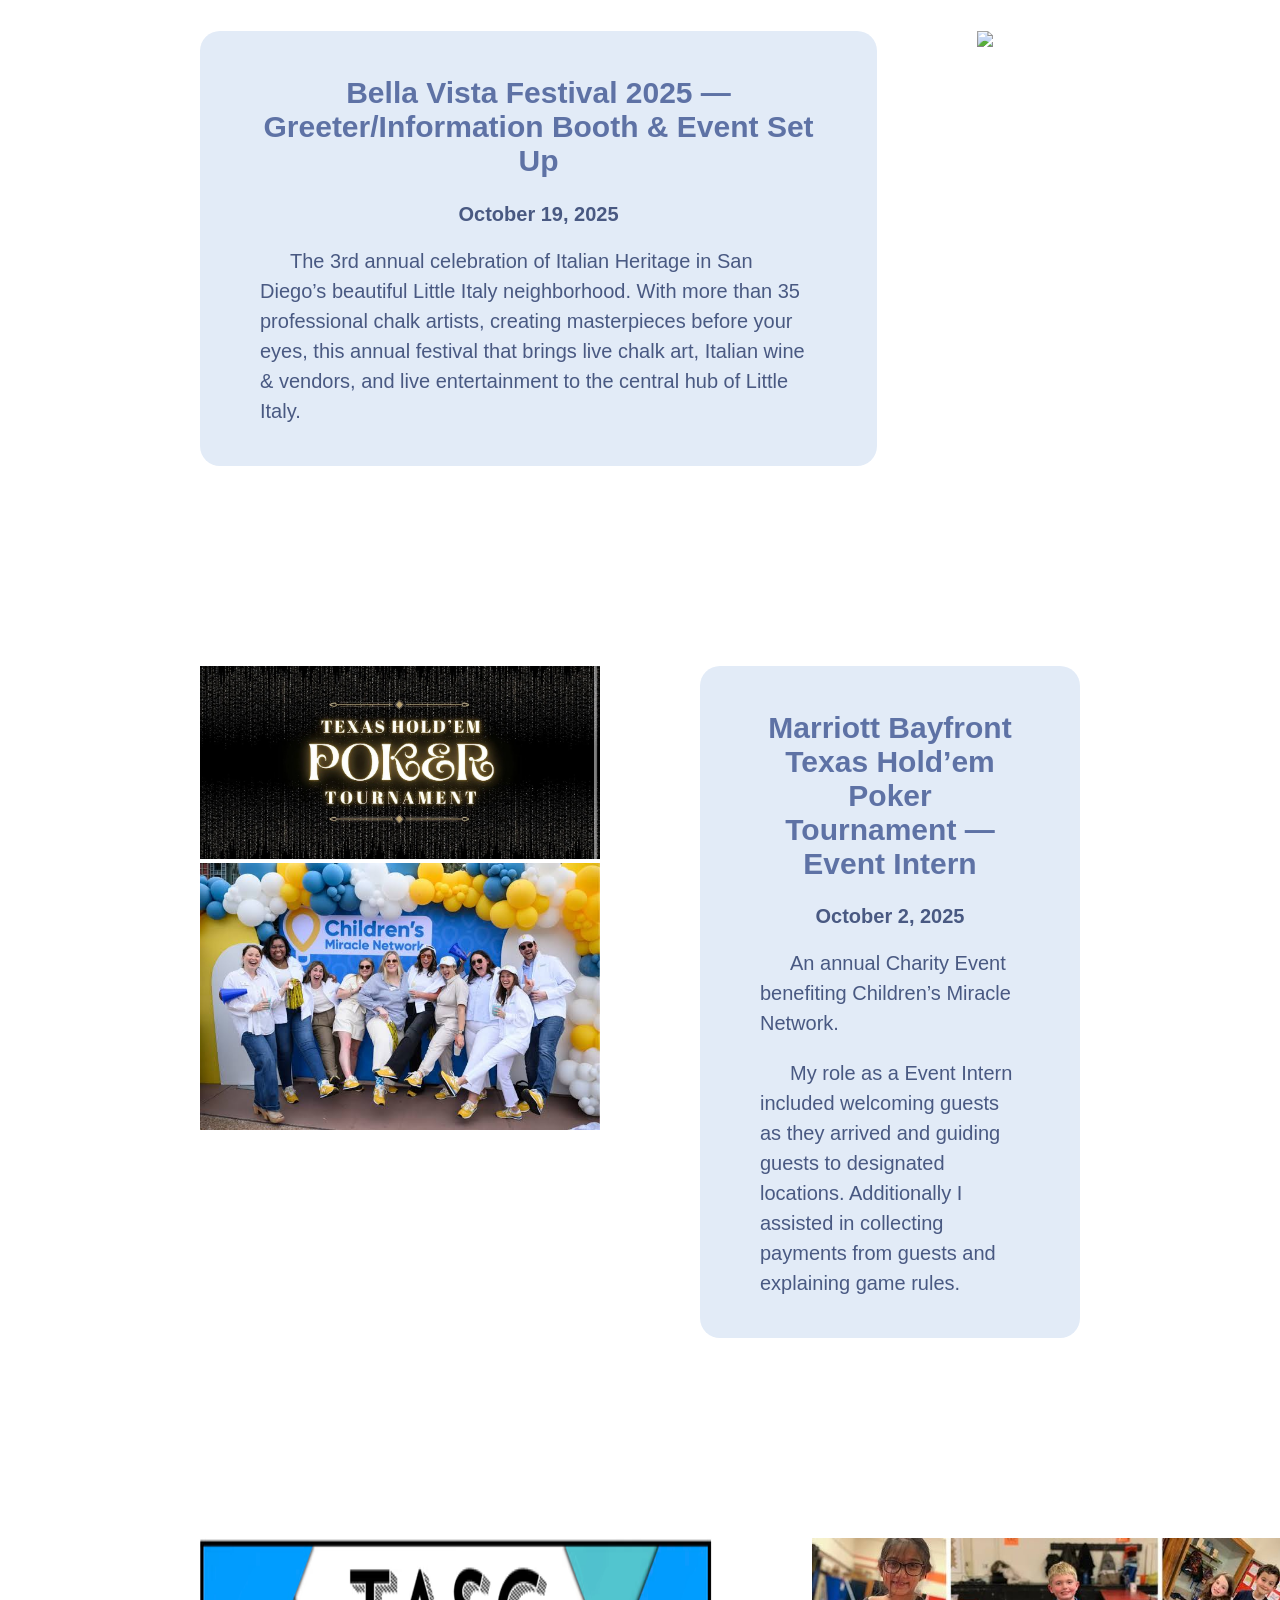
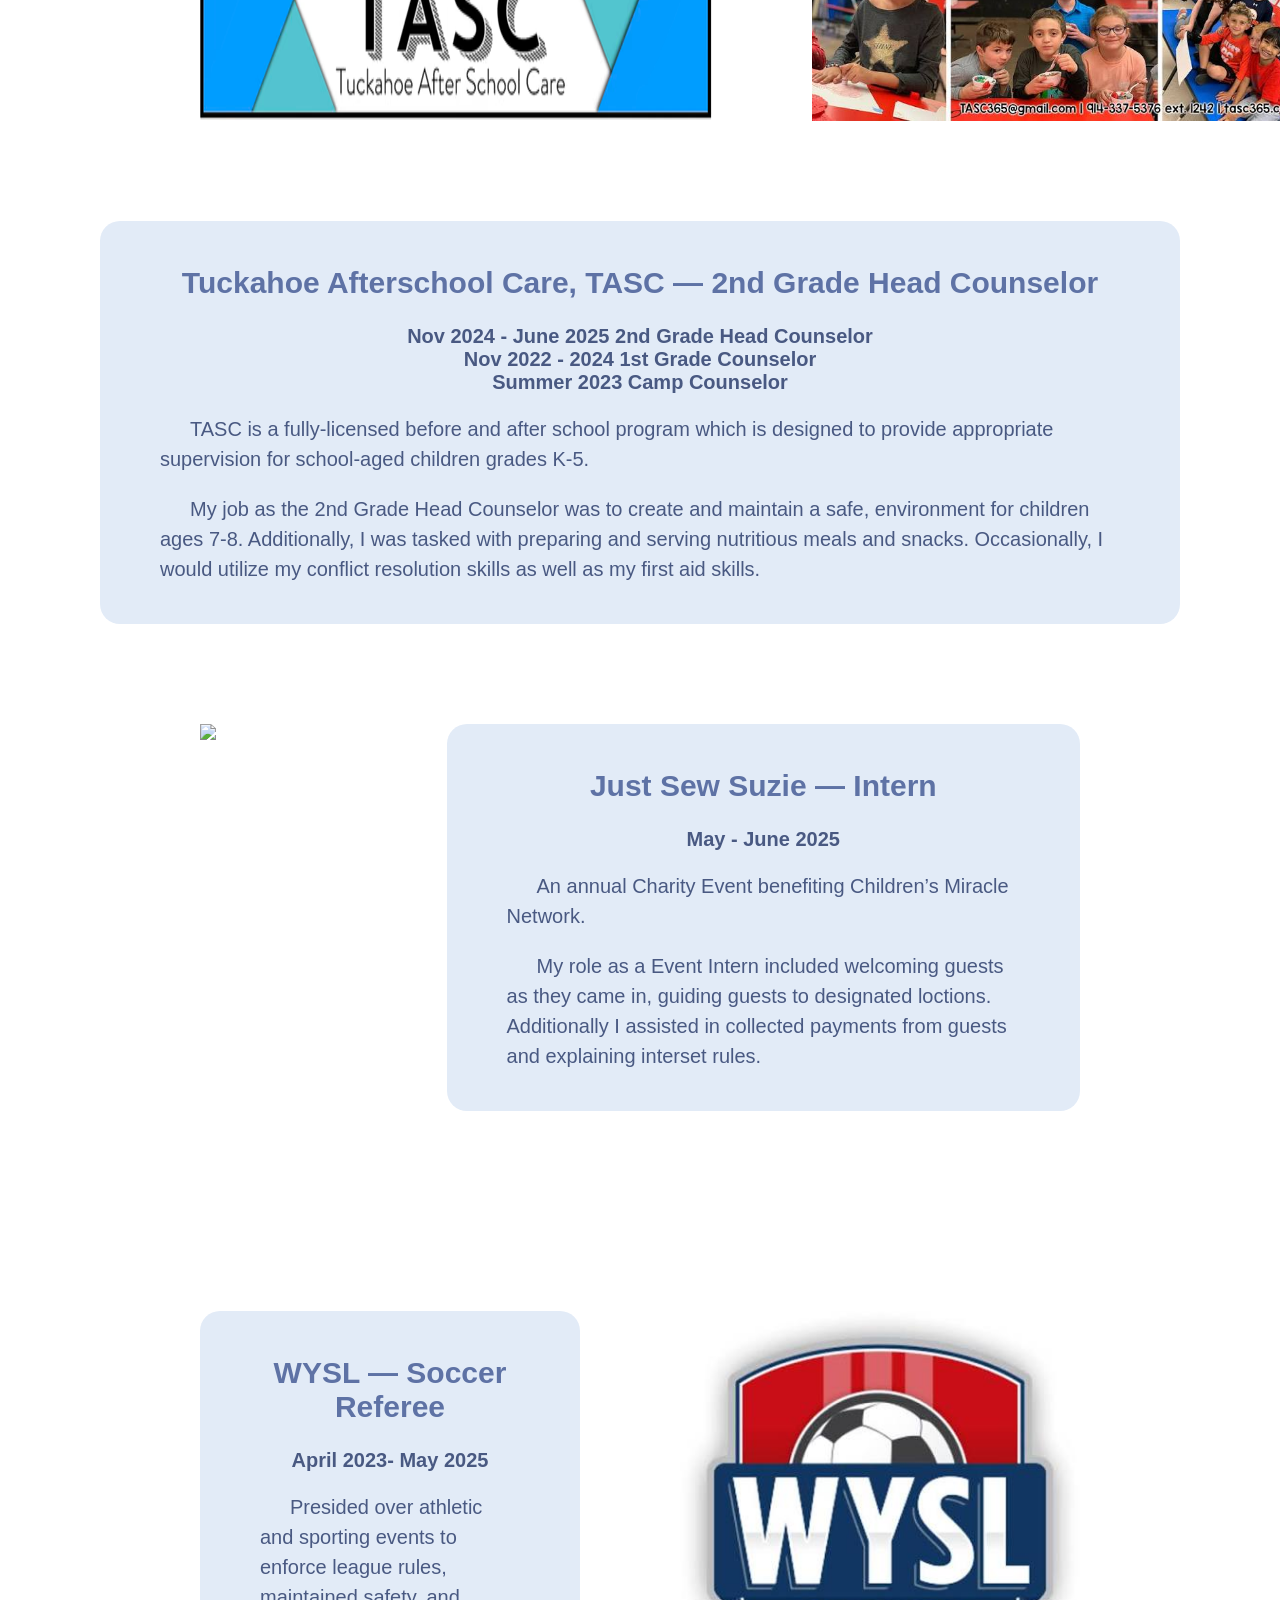
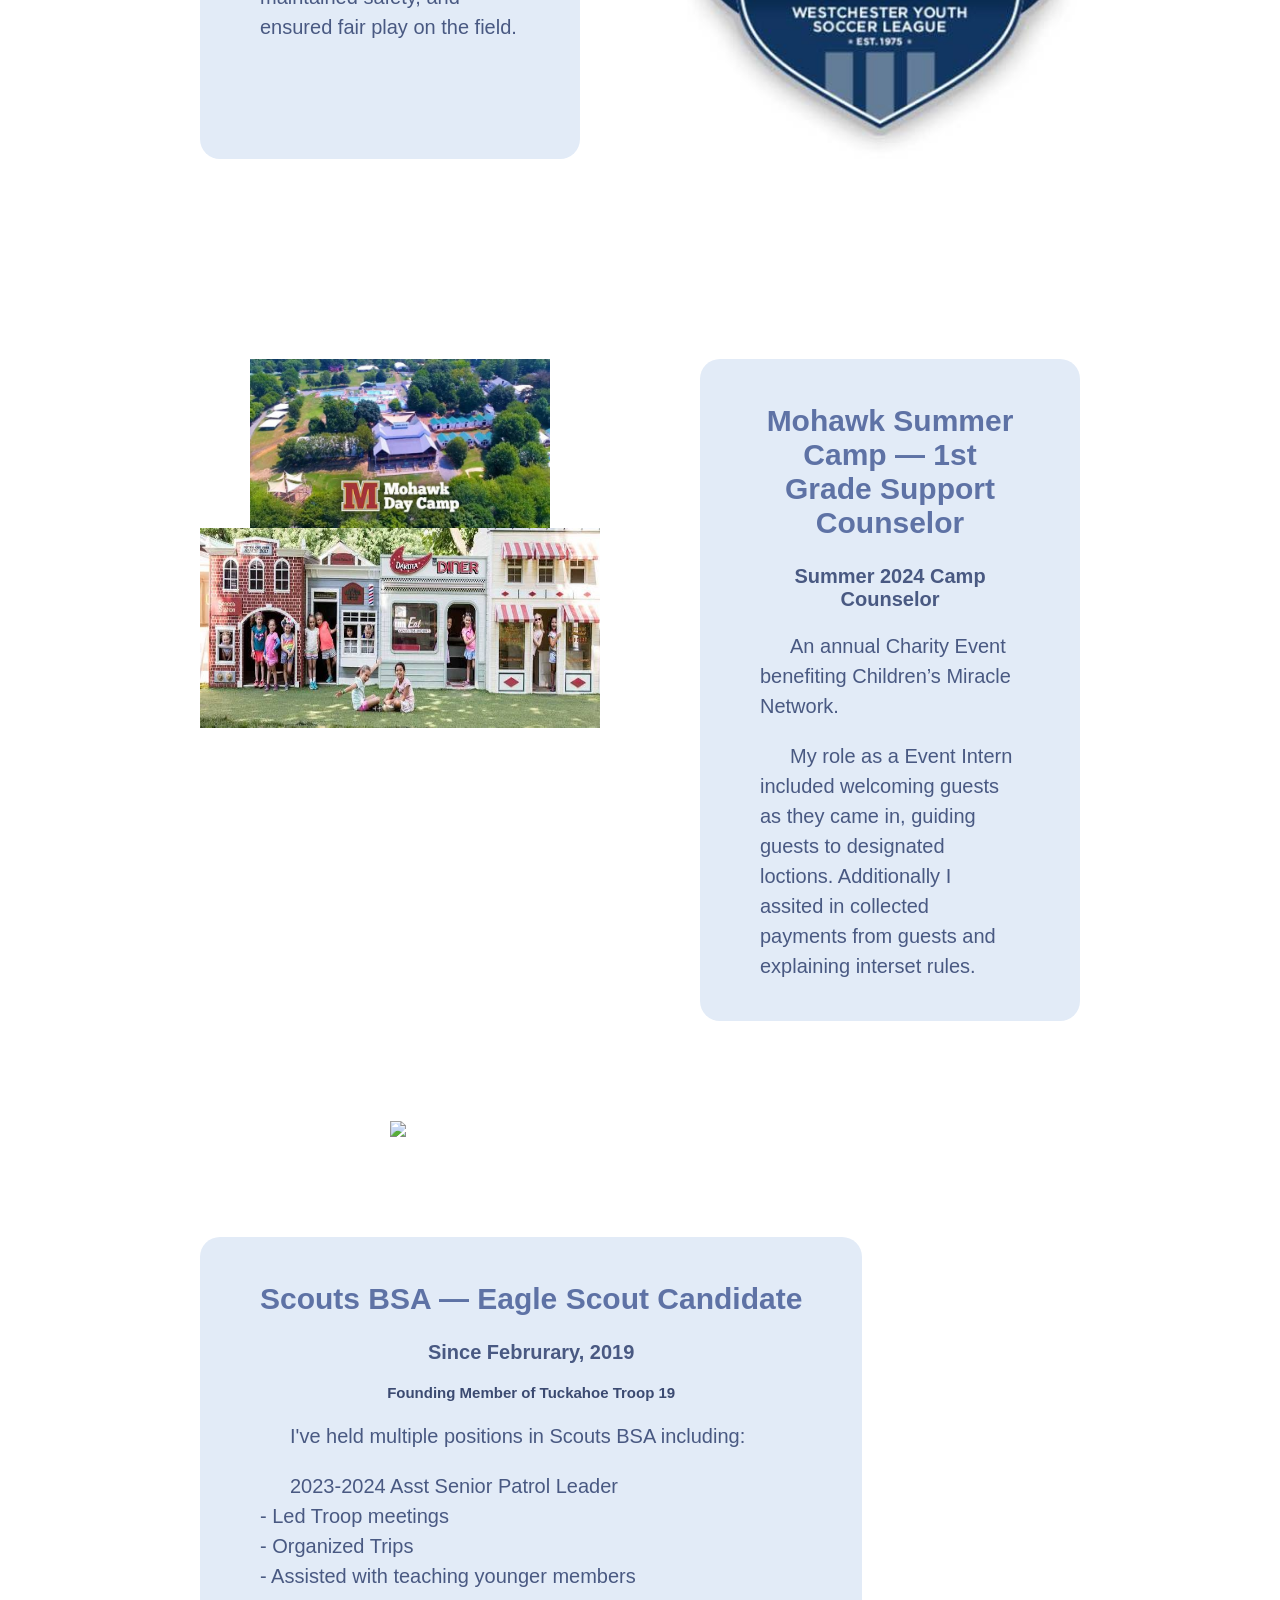
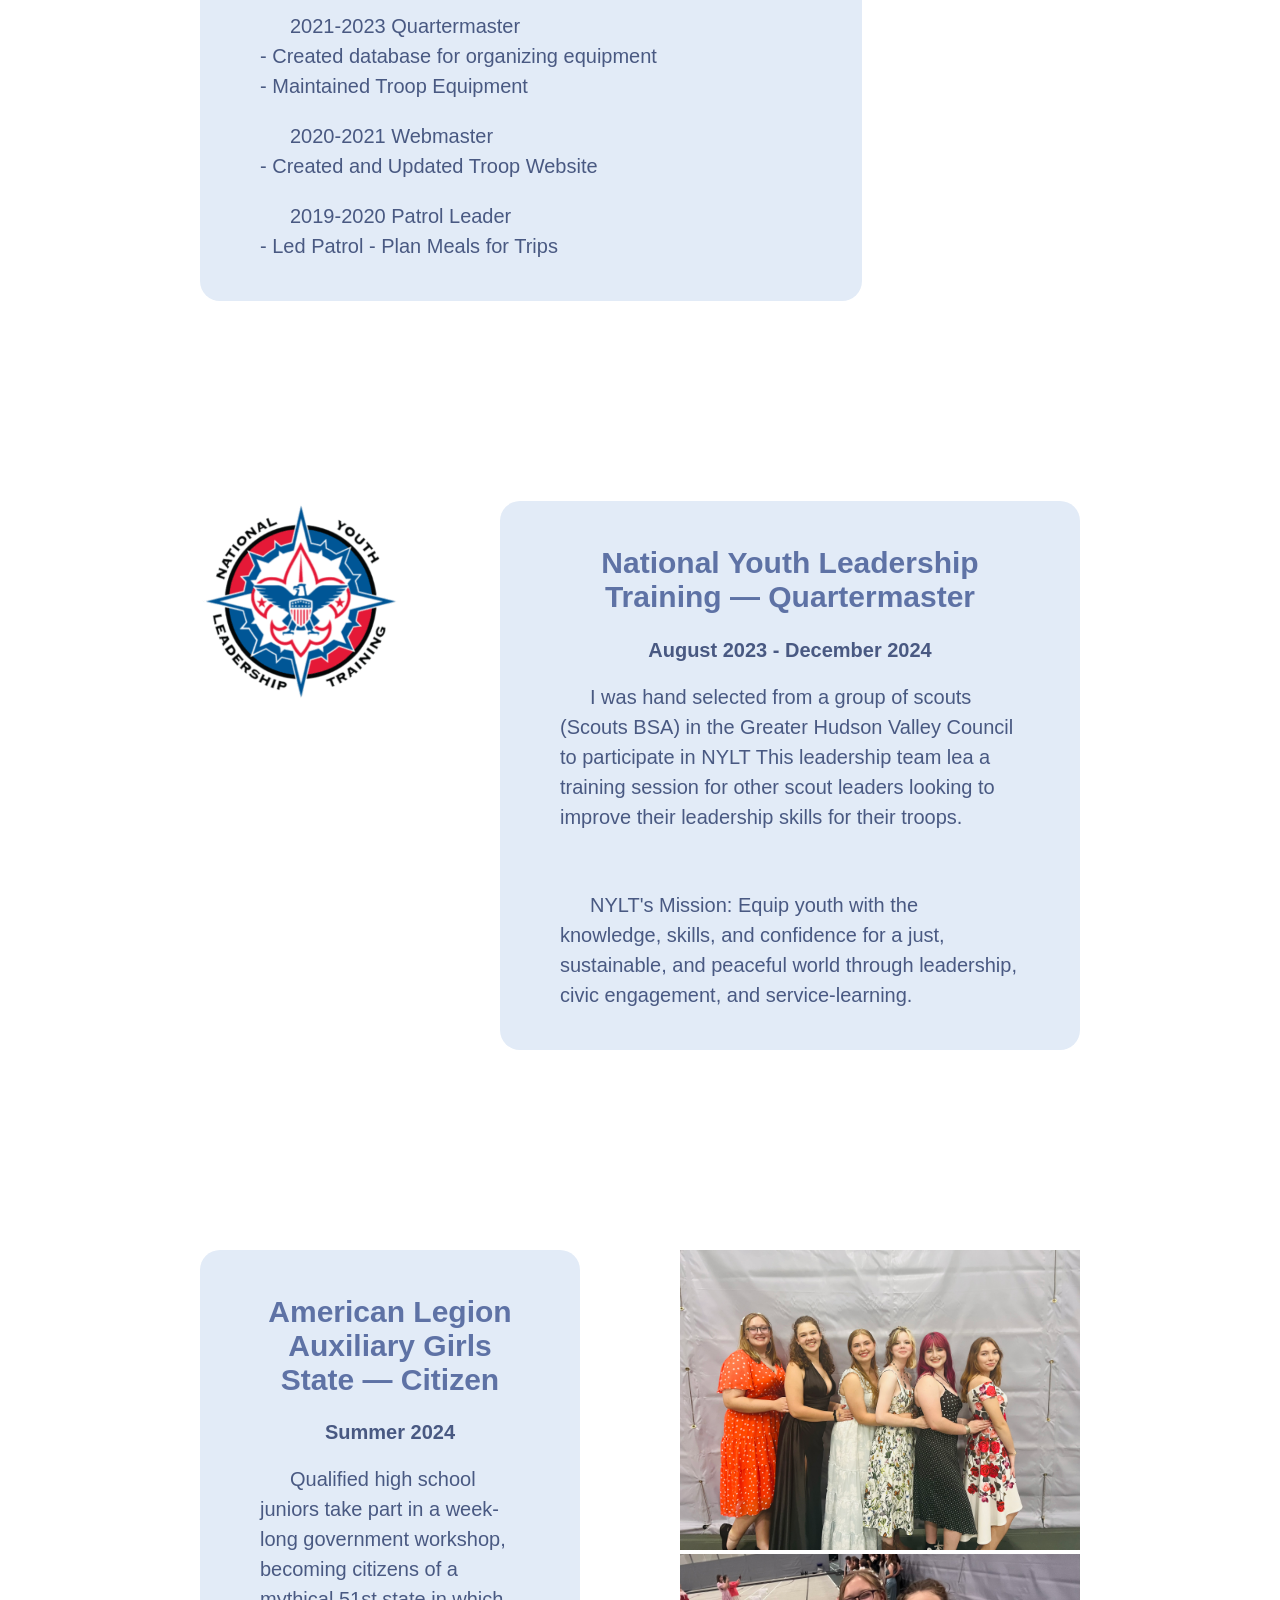
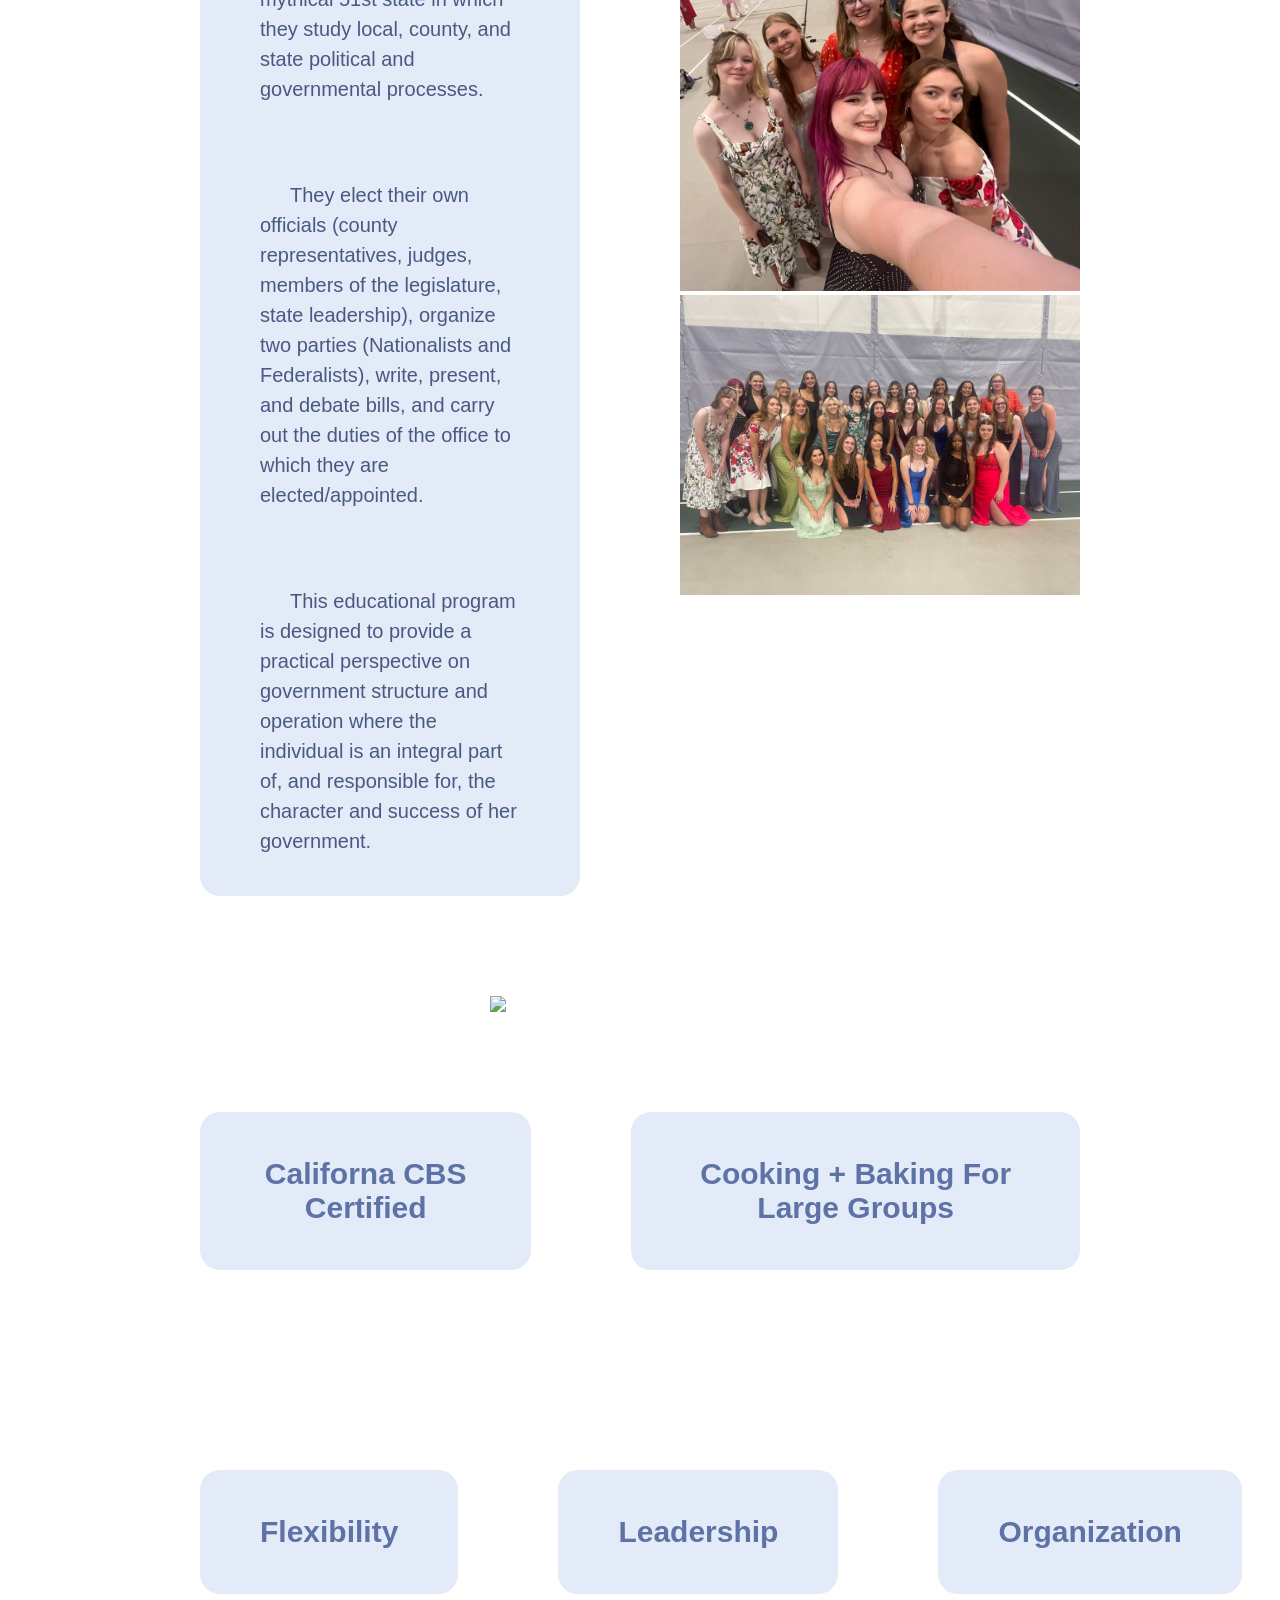
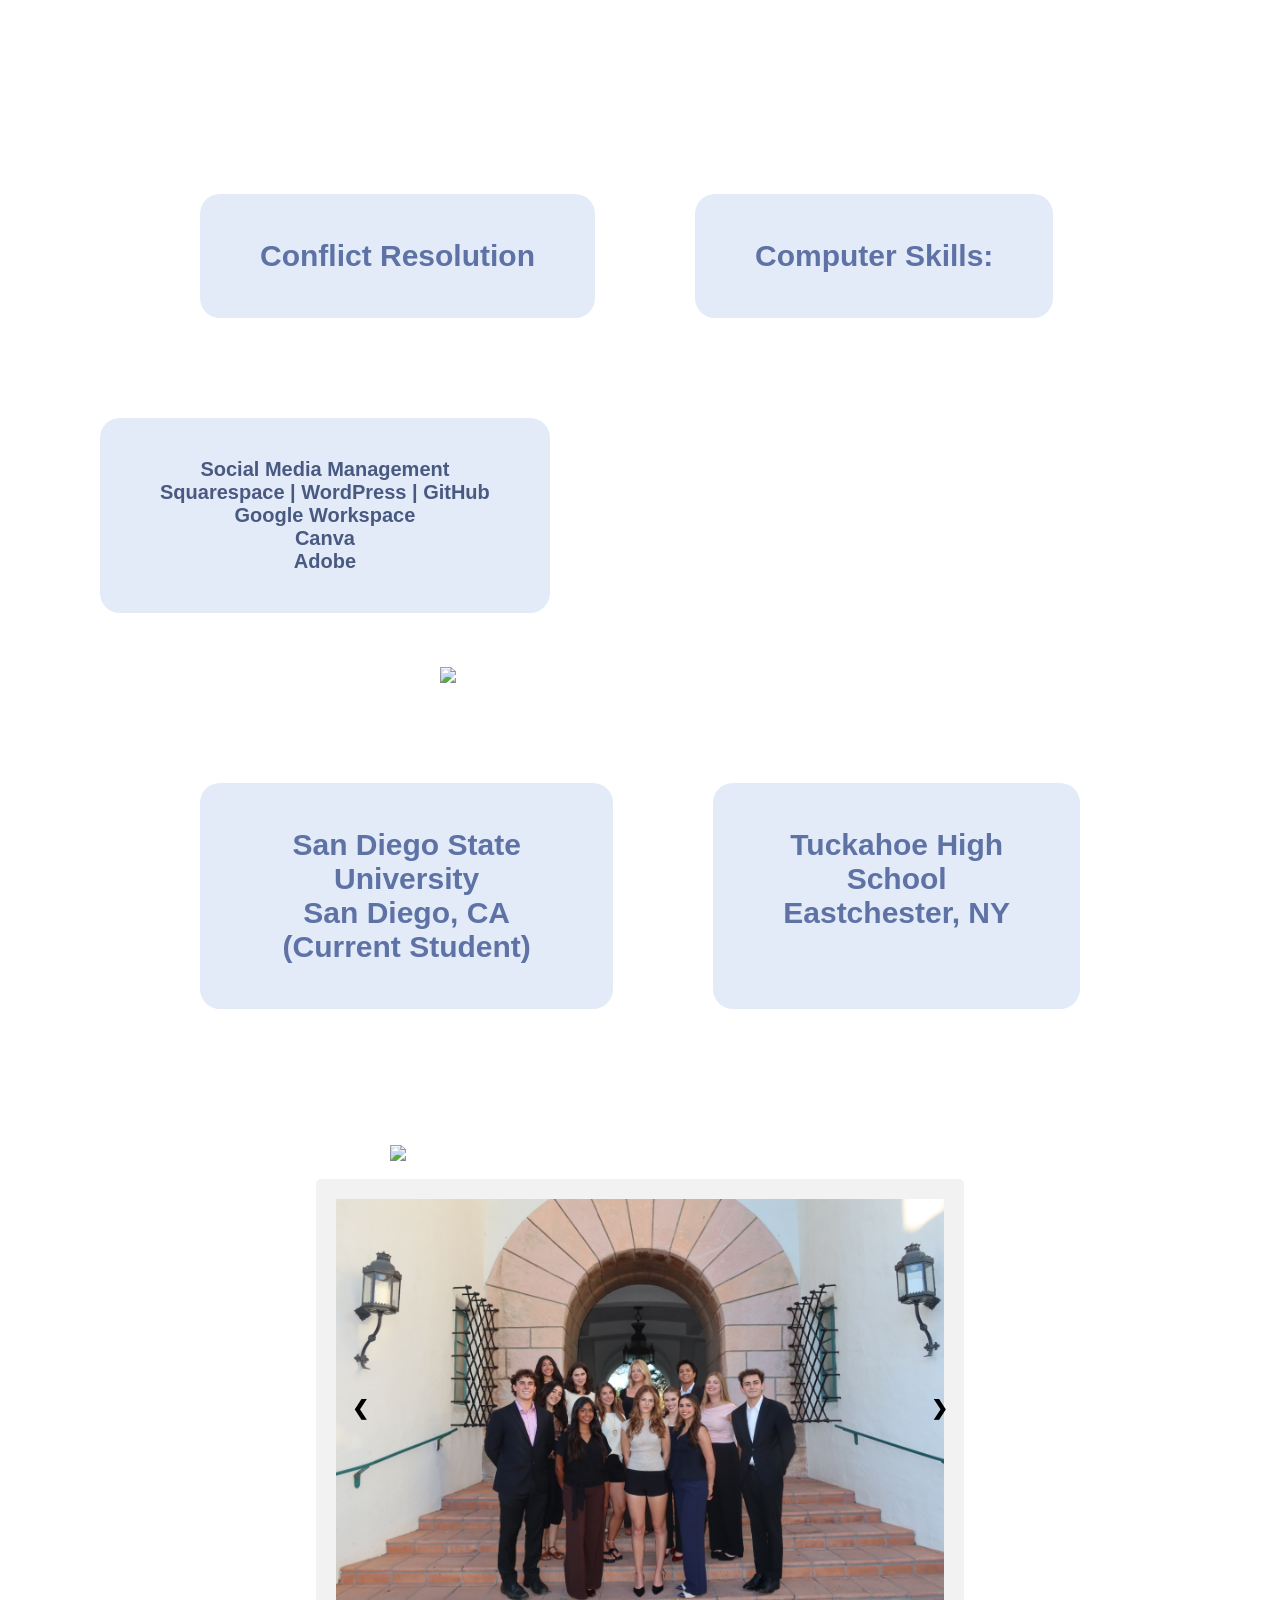
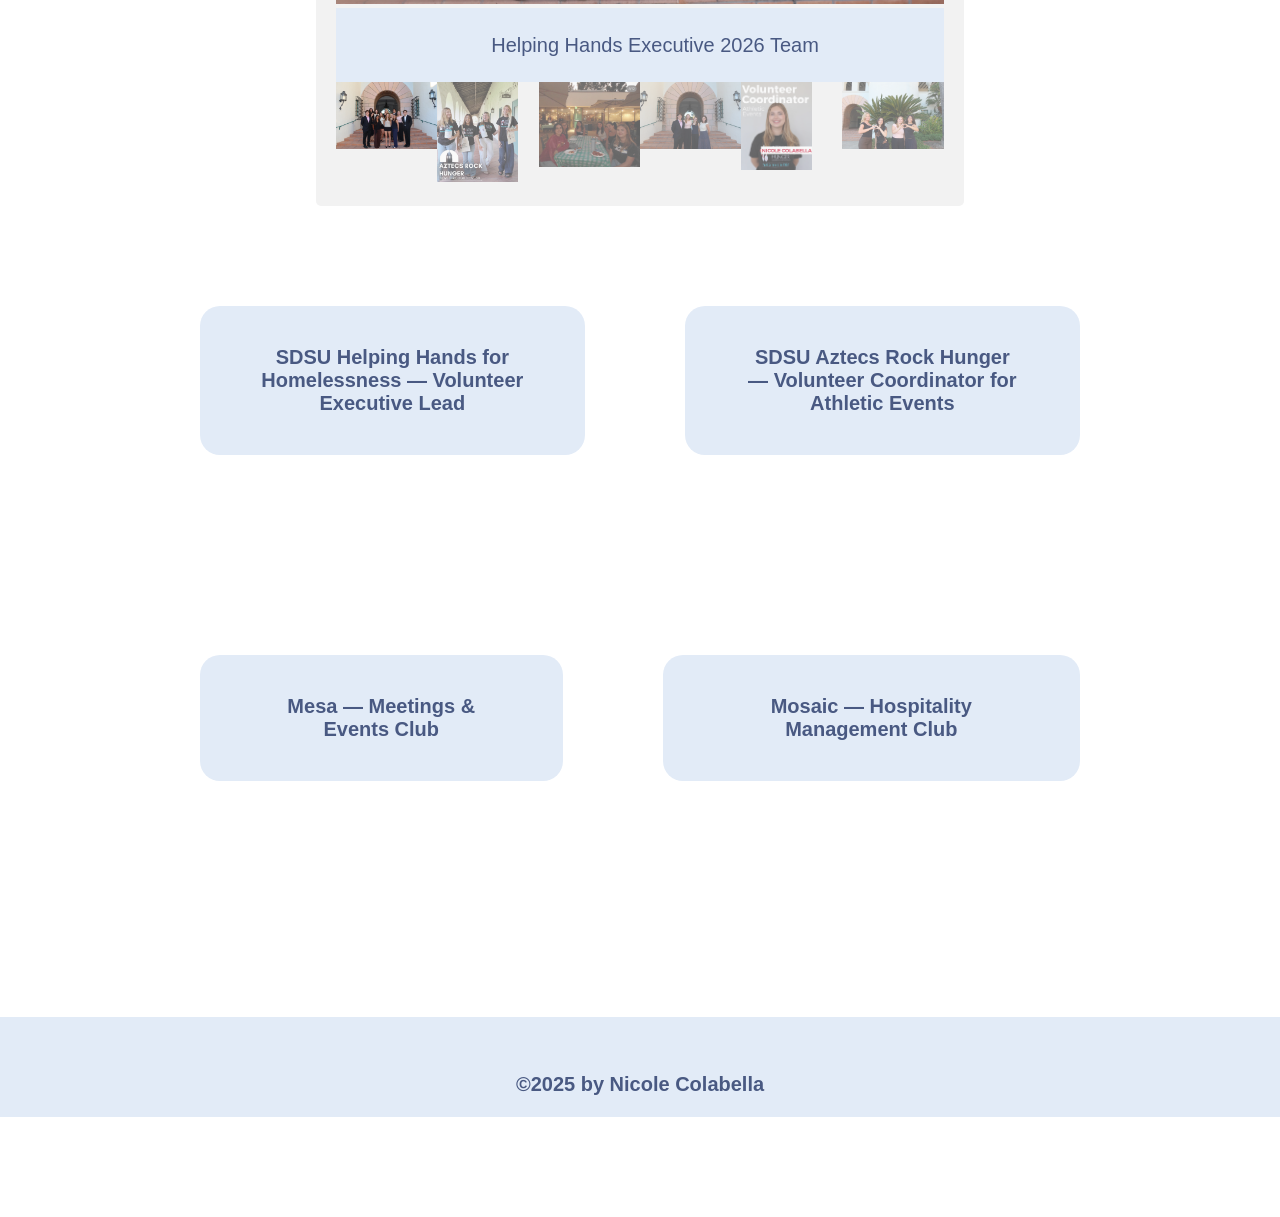
==== commit 6798c519: "updating experiences" ====
--- a/experience.html
+++ b/experience.html
@@ -73,28 +73,40 @@
                 <h2>Aztec Shops, Aztec Market — Food Associate</h2>
             <h3>Februrary 2026 - September 2026</h3>
             <P>
-                As a Food Associate at the Aztec Market I had the pleasure of serving the students of SDSU.
+               As a Food Associate at the Aztec Market, I had the pleasure of serving the students of SDSU. 
+               During this experience, I was able to develop my customer service skills by working directly 
+               with a diverse student population in a busy campus setting. I learned to greet customers warmly, 
+               take and prepare orders accurately, and keep things moving during peak hours between classes. 
             </P>
             <p>
-                Dring this experience I was able to develop my customer service skills 
+                Handling a steady flow of students also taught me to stay patient, organized, and efficient under 
+               pressure, while making sure every customer felt welcomed. Working alongside my team showed me the 
+               value of communication and reliability, and this role strengthened my ability to connect with people 
+               and provide a consistently positive experience.
             </p>
         </div>
     </div>
 
     <div class="experience">
          <div>
-            <img src="GunClub.jpg" class="pic7">
-            <img src="gunclub2.jpg" class="pic7">
+            <img src="snapdragon.jpg" class="pic7">
+            <img src="snapdragon2.jpg" class="pic7">
+            <img src="snapdragon3.png" class="pic7">
         </div>
         <div class="textbackground">
                 <h2>Aztec Shops, Snapdragon Stadium — Concessions Cashier</h2>
             <h3>Februrary 2026 - September 2026</h3>
-            <P>
-                As a Conessions Cashier at Snapdragon stadium I had the pleasure of serving the super fans of the SDFC, SD Wave, 
-                and SDSU Football team.
+            <P> 
+                As a Concessions Cashier at Snapdragon Stadium, I had the pleasure of serving the super fans of the SDFC, SD Wave, 
+                and SDSU Football teams. During this experience, I was able to develop my customer service skills by interacting 
+                with a wide variety of guests in a fast-paced, high-volume environment. I learned to stay calm and friendly during rushes, 
+                handle transactions quickly and accurately, and resolve issues with a positive attitude. 
             </P>
             <p>
-                Dring this experience I was able to develop my customer service skills 
+                Working as part of a team also taught me the importance of clear communication and dependability, 
+                especially when coordinating with coworkers to keep lines moving and guests happy. Overall, 
+                this role strengthened my ability to connect with people, adapt under pressure, and deliver a 
+                great experience.
             </p>
         </div>  
             
@@ -163,11 +175,14 @@
         </div>  
             
     </div>
-     <img src="TASC.png" class="center">
-    <div class="experience">
-        
-        <div class="textbackground">
-            <h2>Tuckahoe Afterschool Care, TASC — 2nd Grade Head Counselor</h2>
+
+<div class="experience">
+        <img src="TASC.png" class="center">
+        <img src="tasc2.jpg" class="pic1">
+    </div>
+    <div class="center">
+        <div class="textbackground">
+                <h2>Tuckahoe Afterschool Care, TASC — 2nd Grade Head Counselor</h2>
             <h3>Nov 2024 - June 2025 2nd Grade Head Counselor <br> Nov 2022 - 2024 
             1st Grade Counselor <br> Summer 2023 Camp Counselor </h3>
             <p> TASC is a fully-licensed before and after school program which is designed to provide appropriate supervision 
@@ -177,8 +192,7 @@
                 Additionally, I was tasked with preparing and serving nutritious meals and snacks. Occasionally, I would 
                 utilize my conflict resolution skills as well as my first aid skills.
             </p>
-        </div>  
-       
+        </div>
     </div>
 
     <div class="experience">
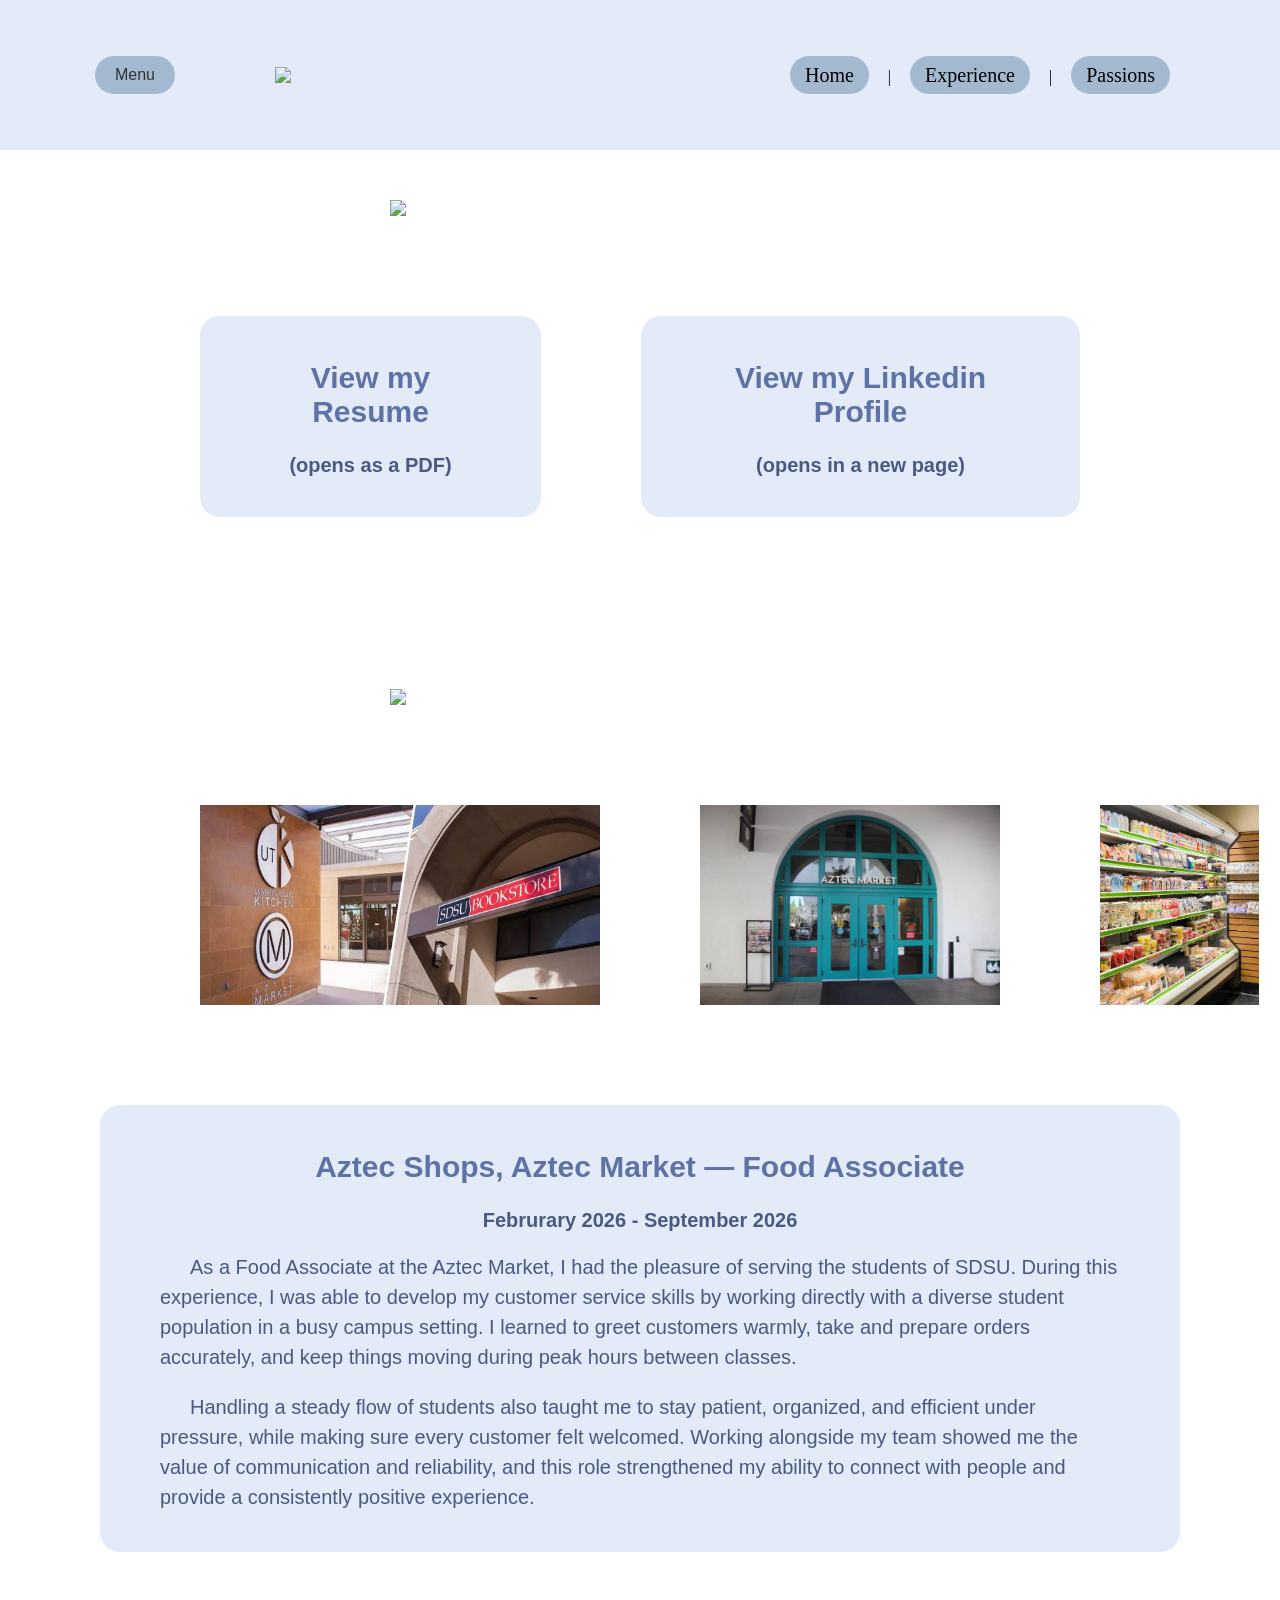
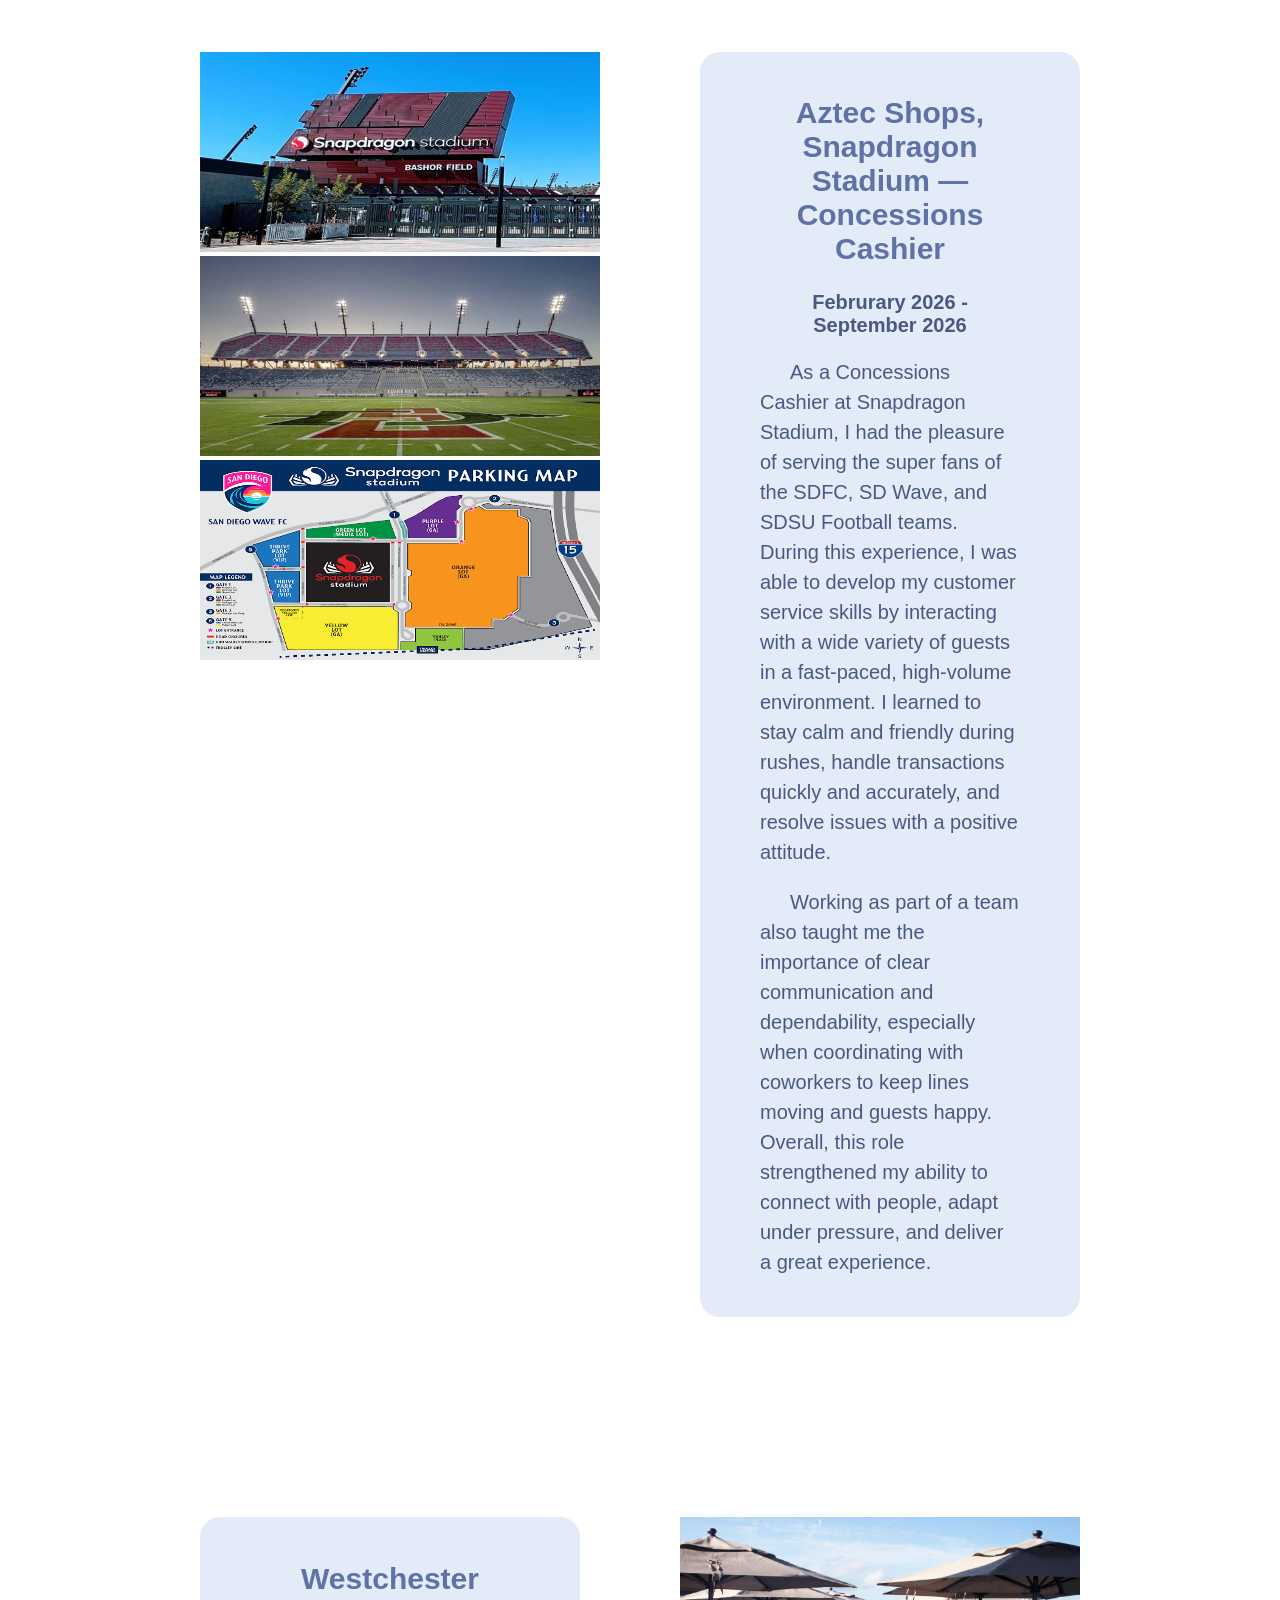
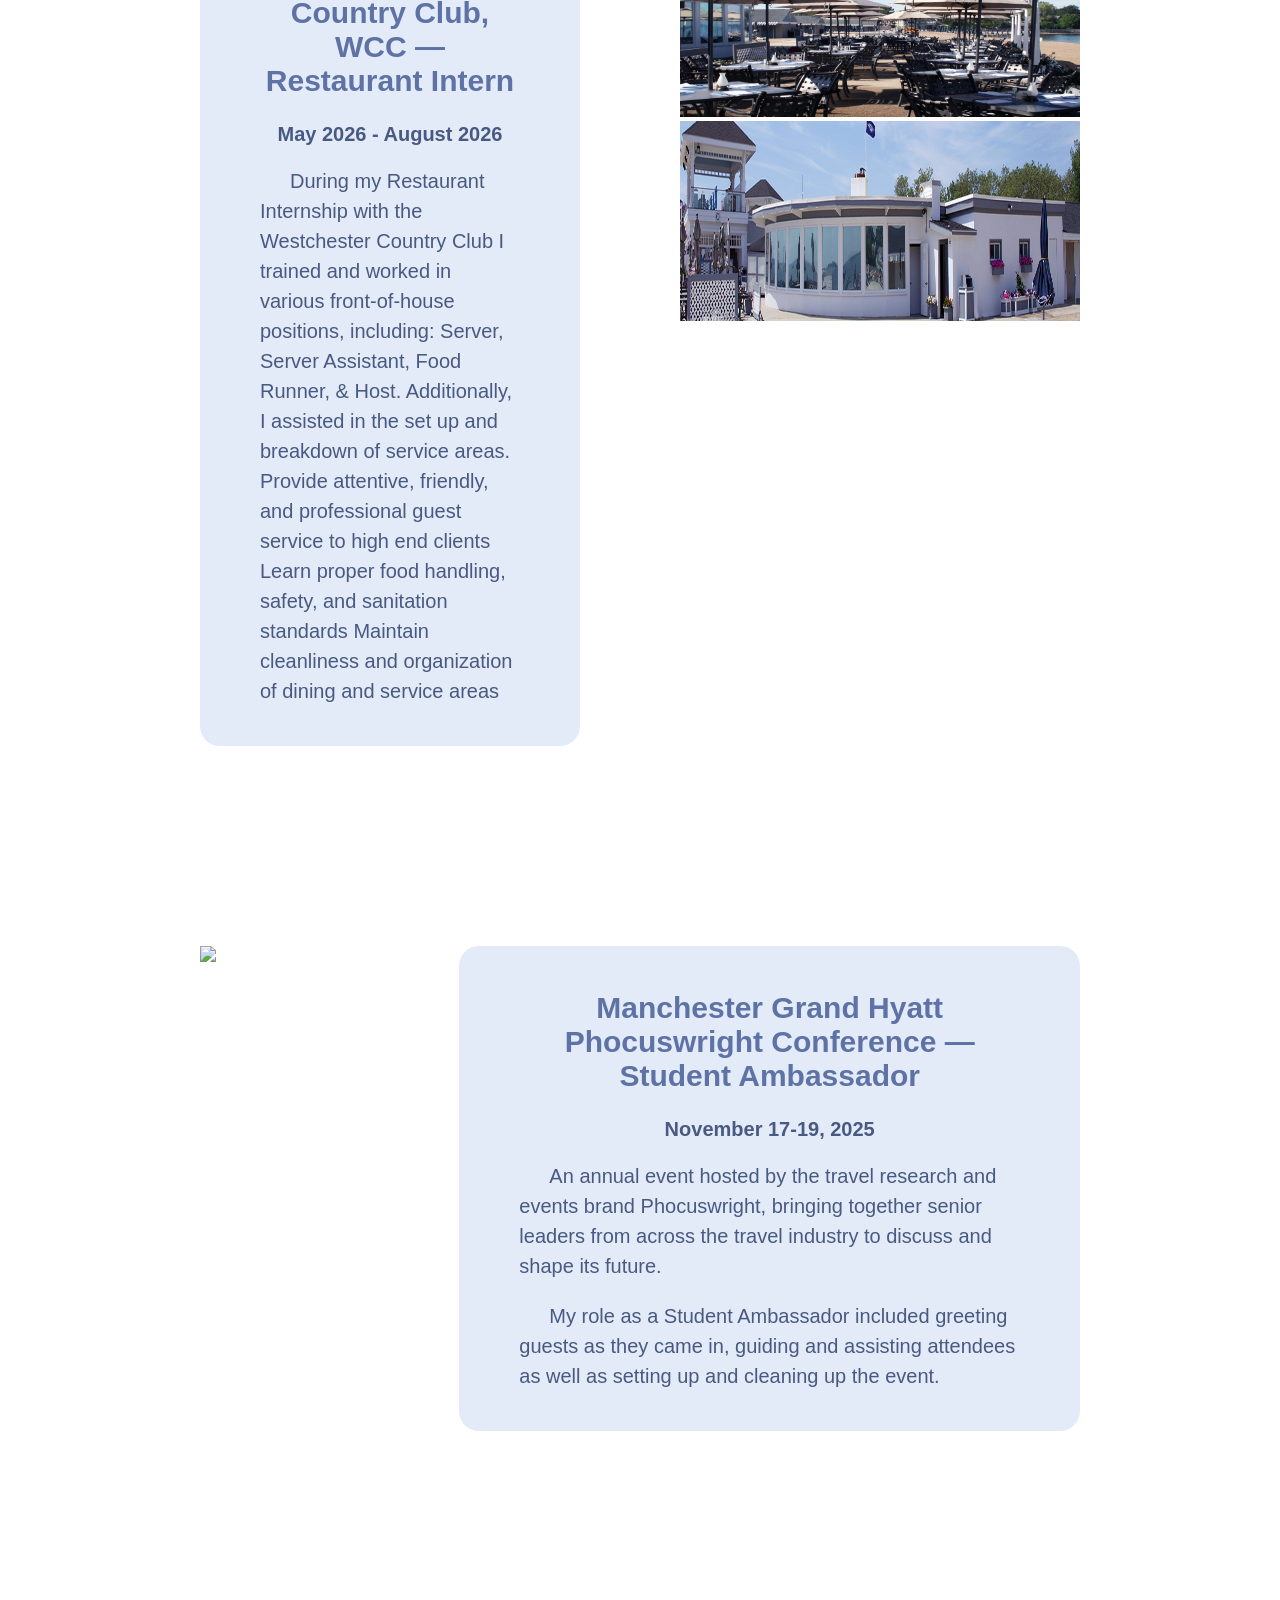
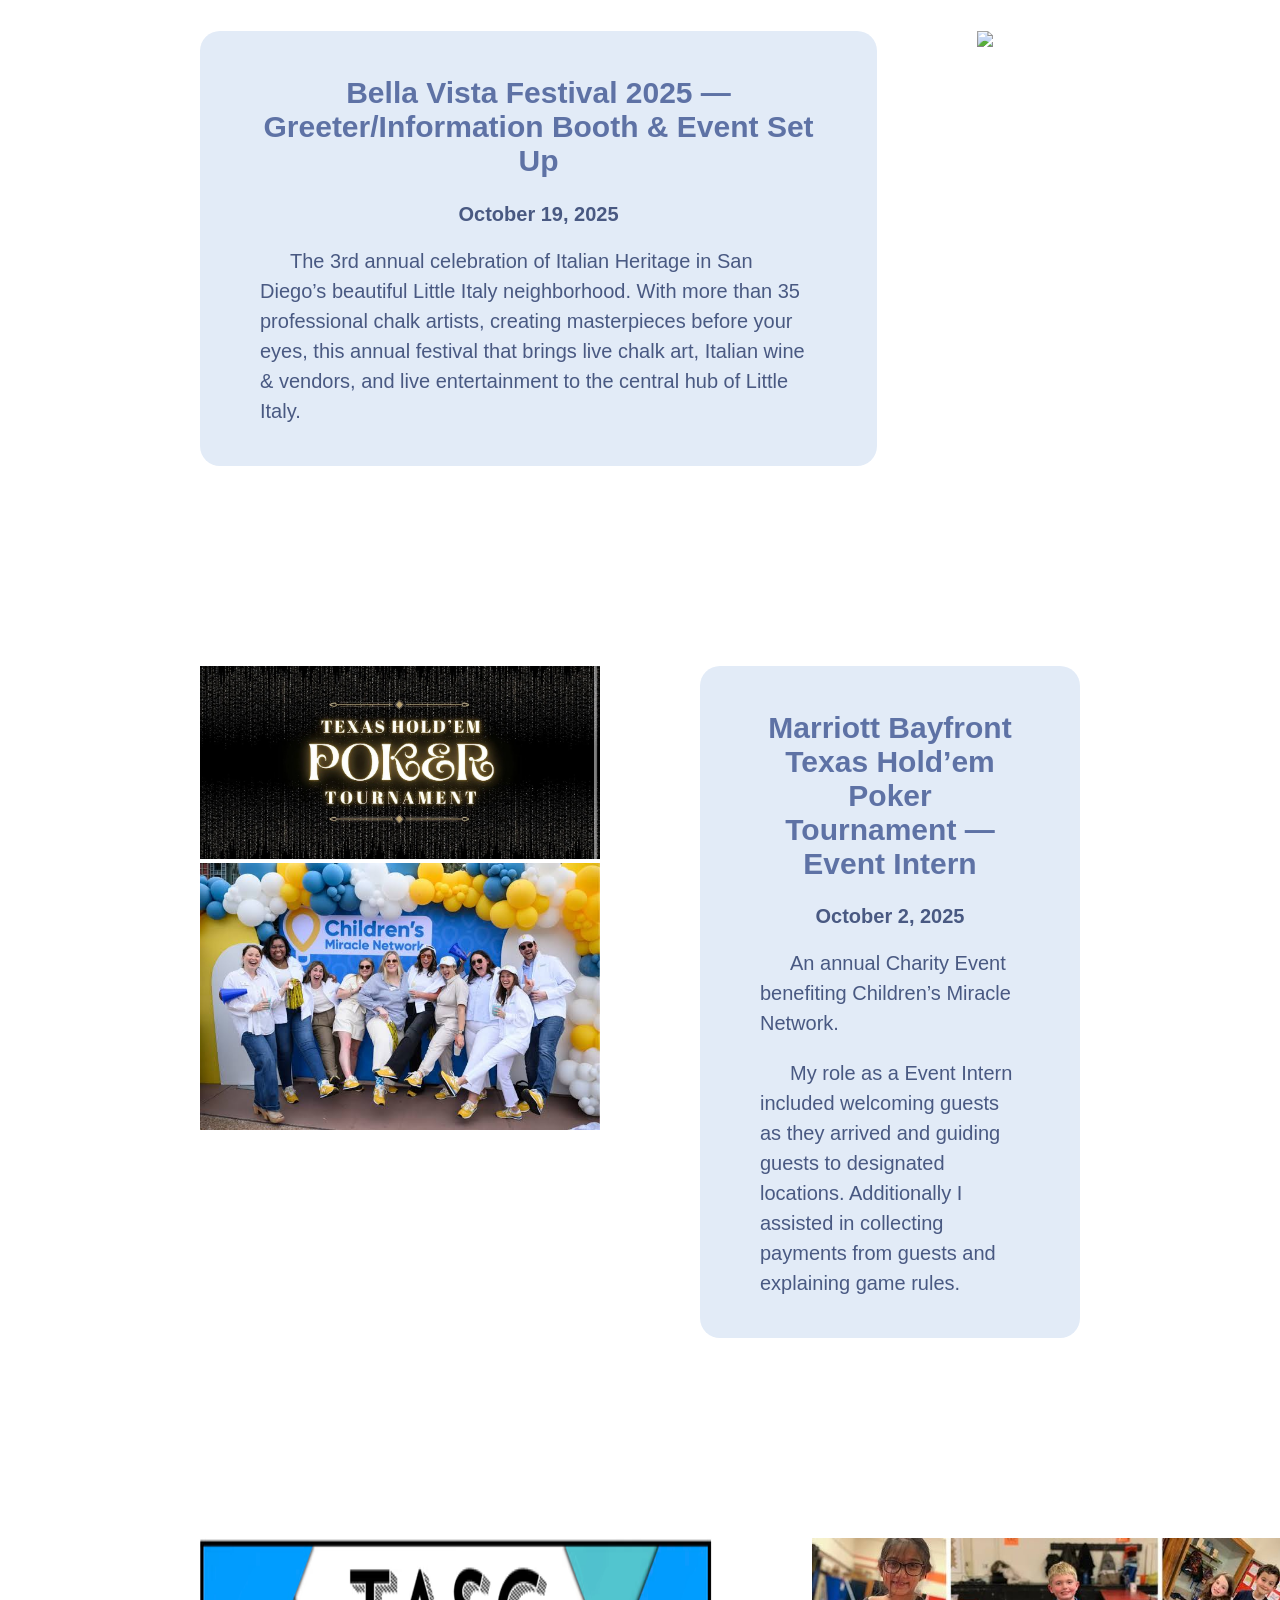
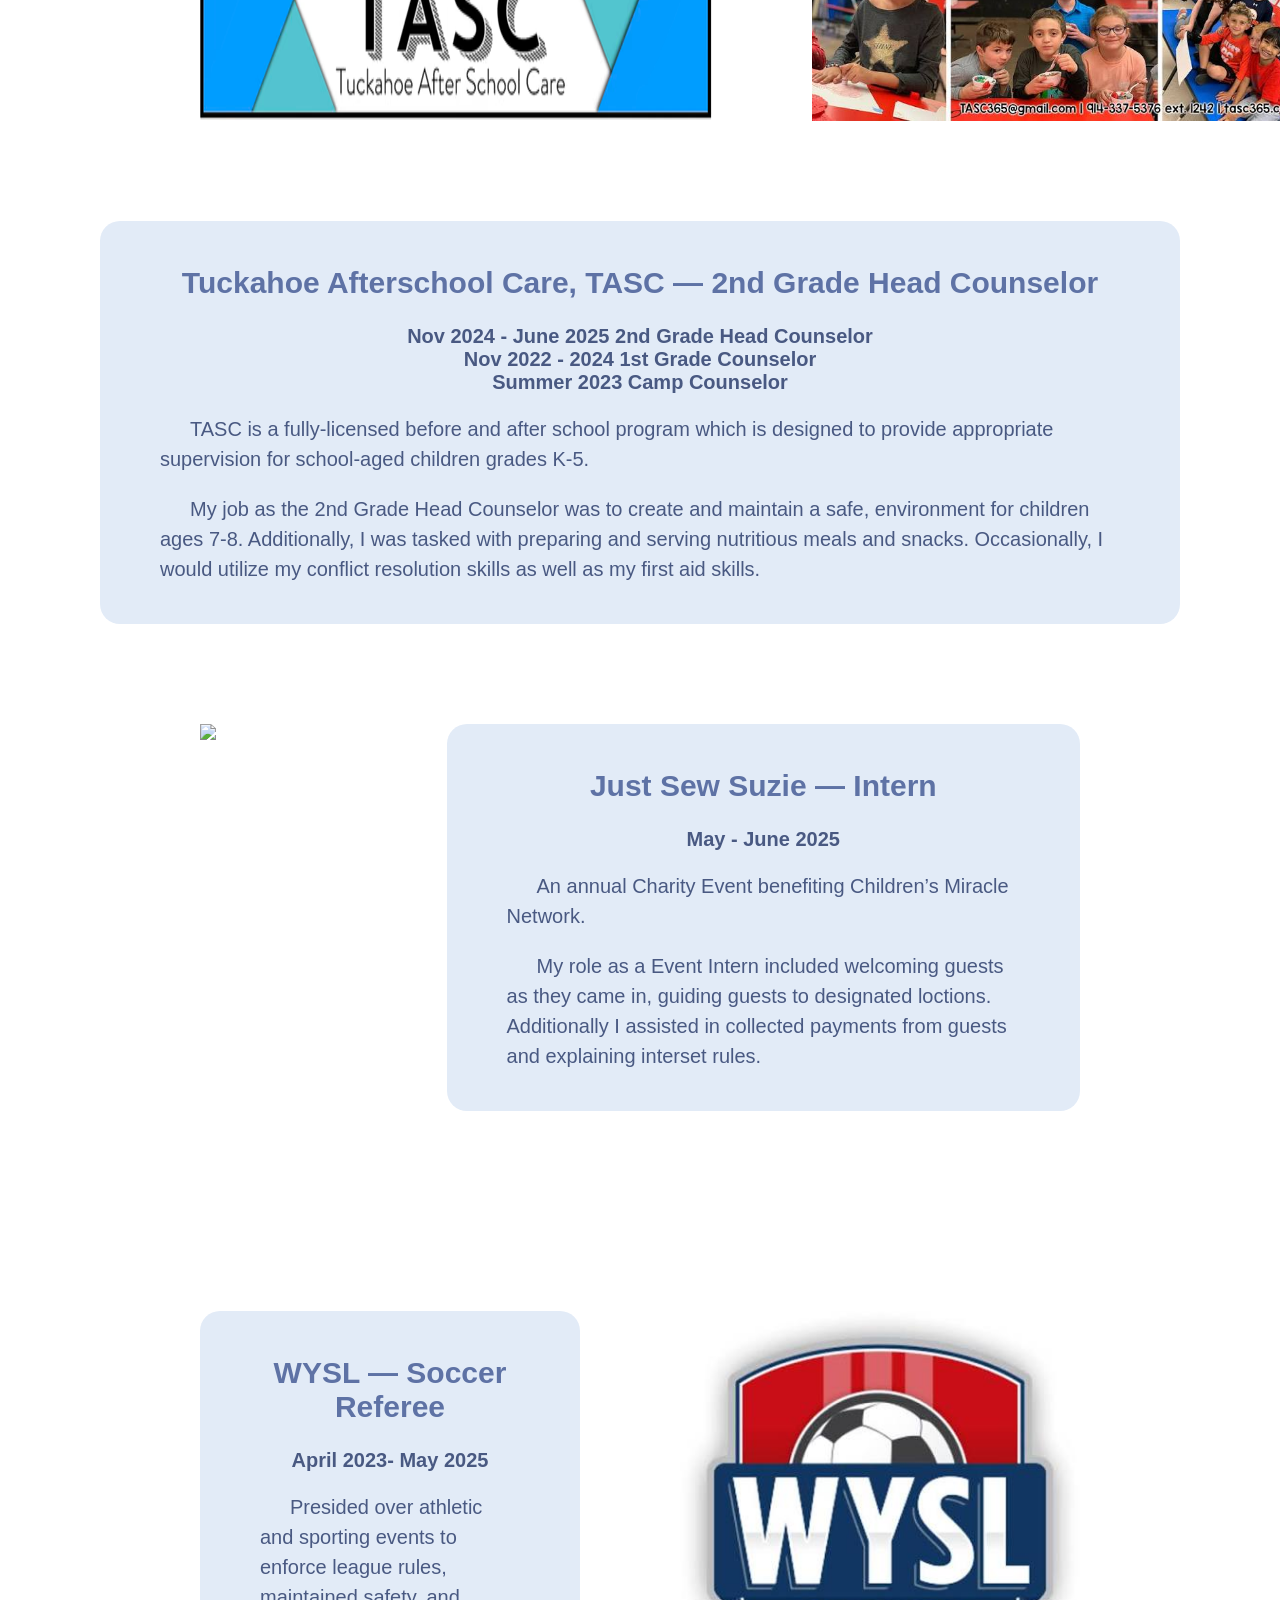
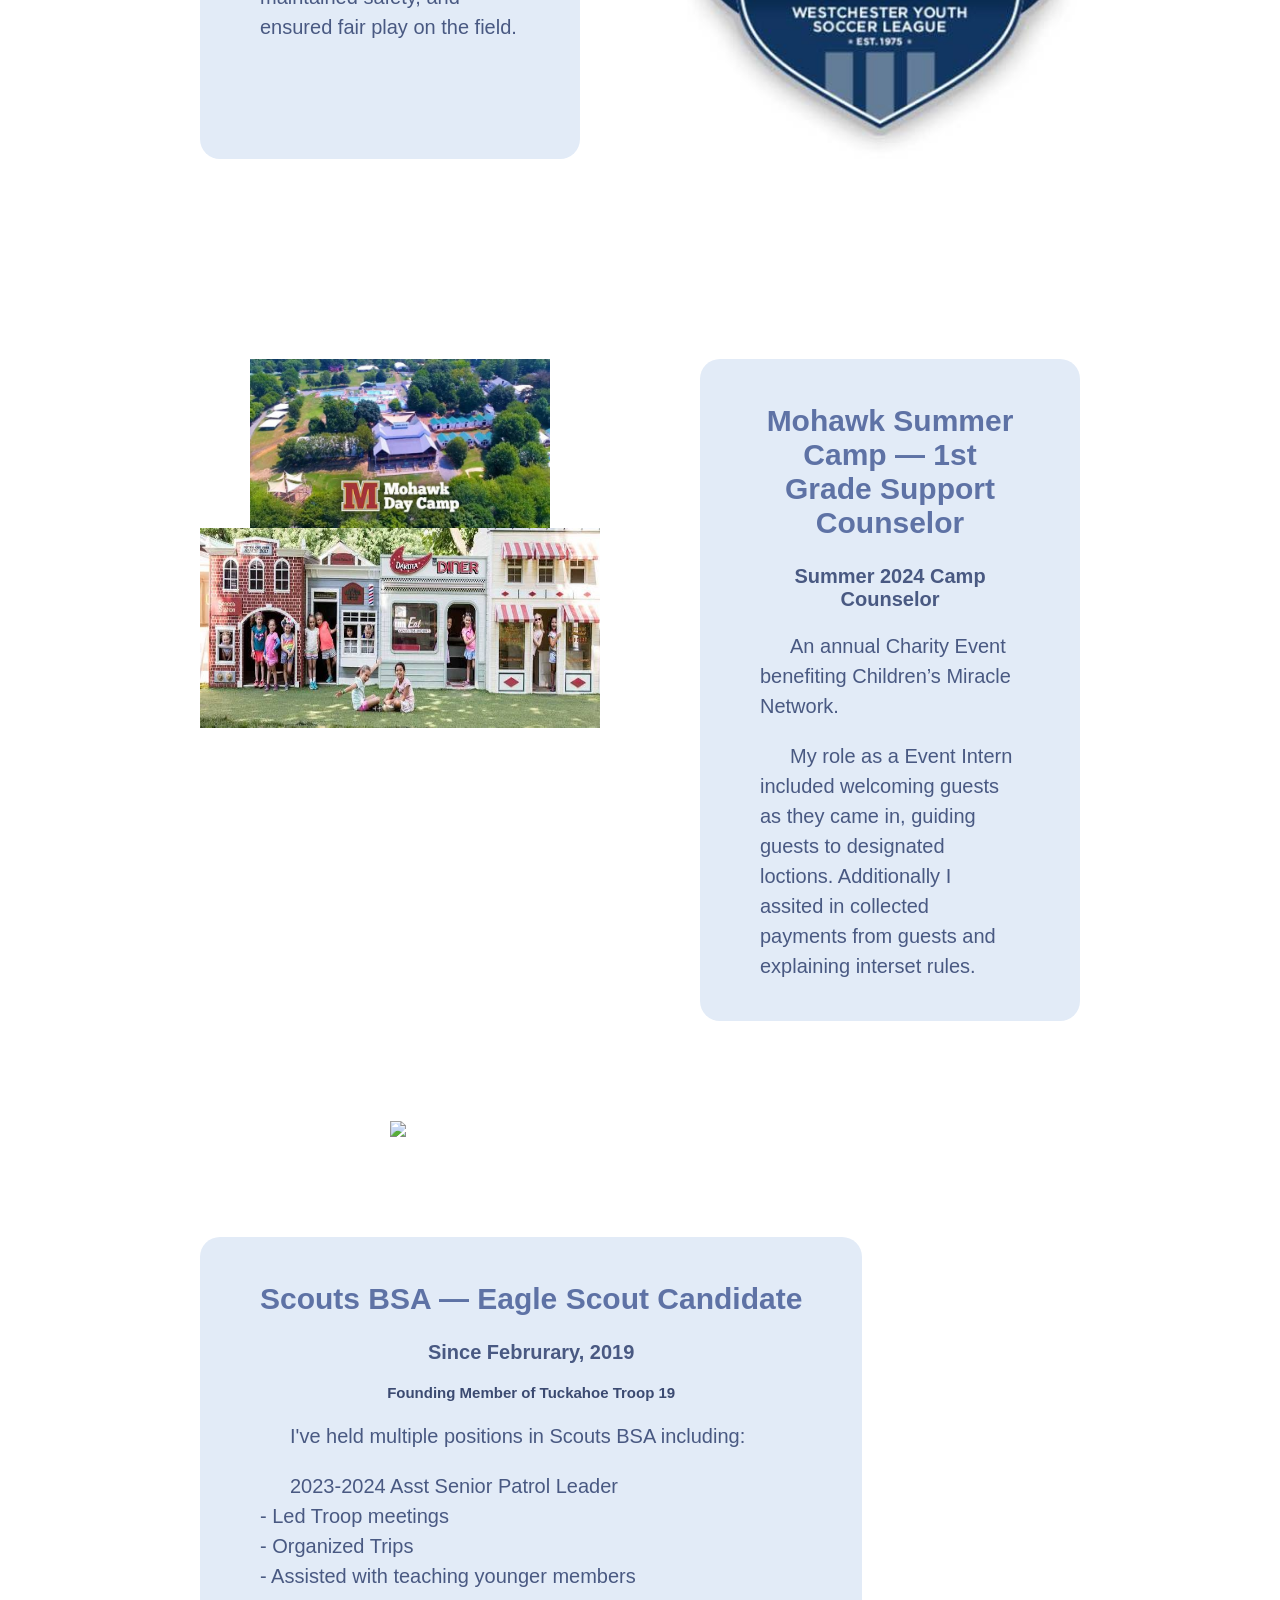
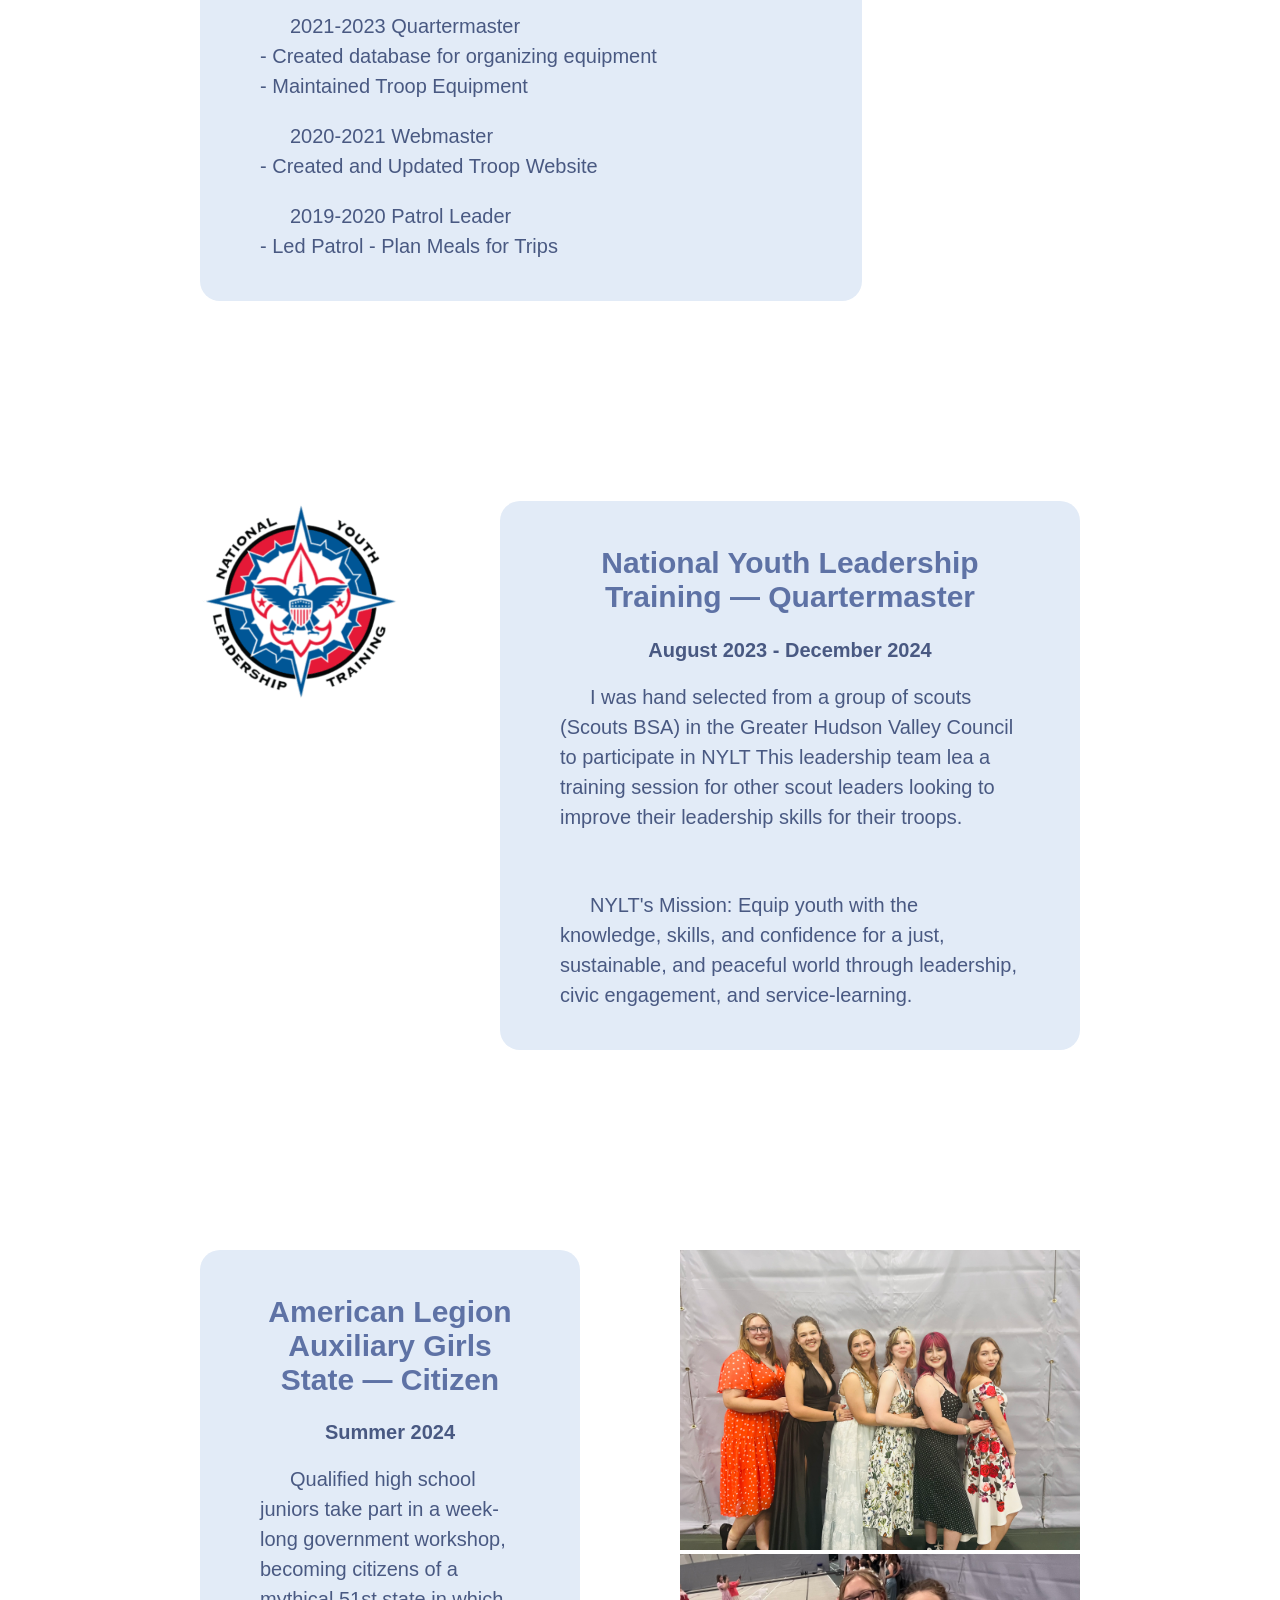
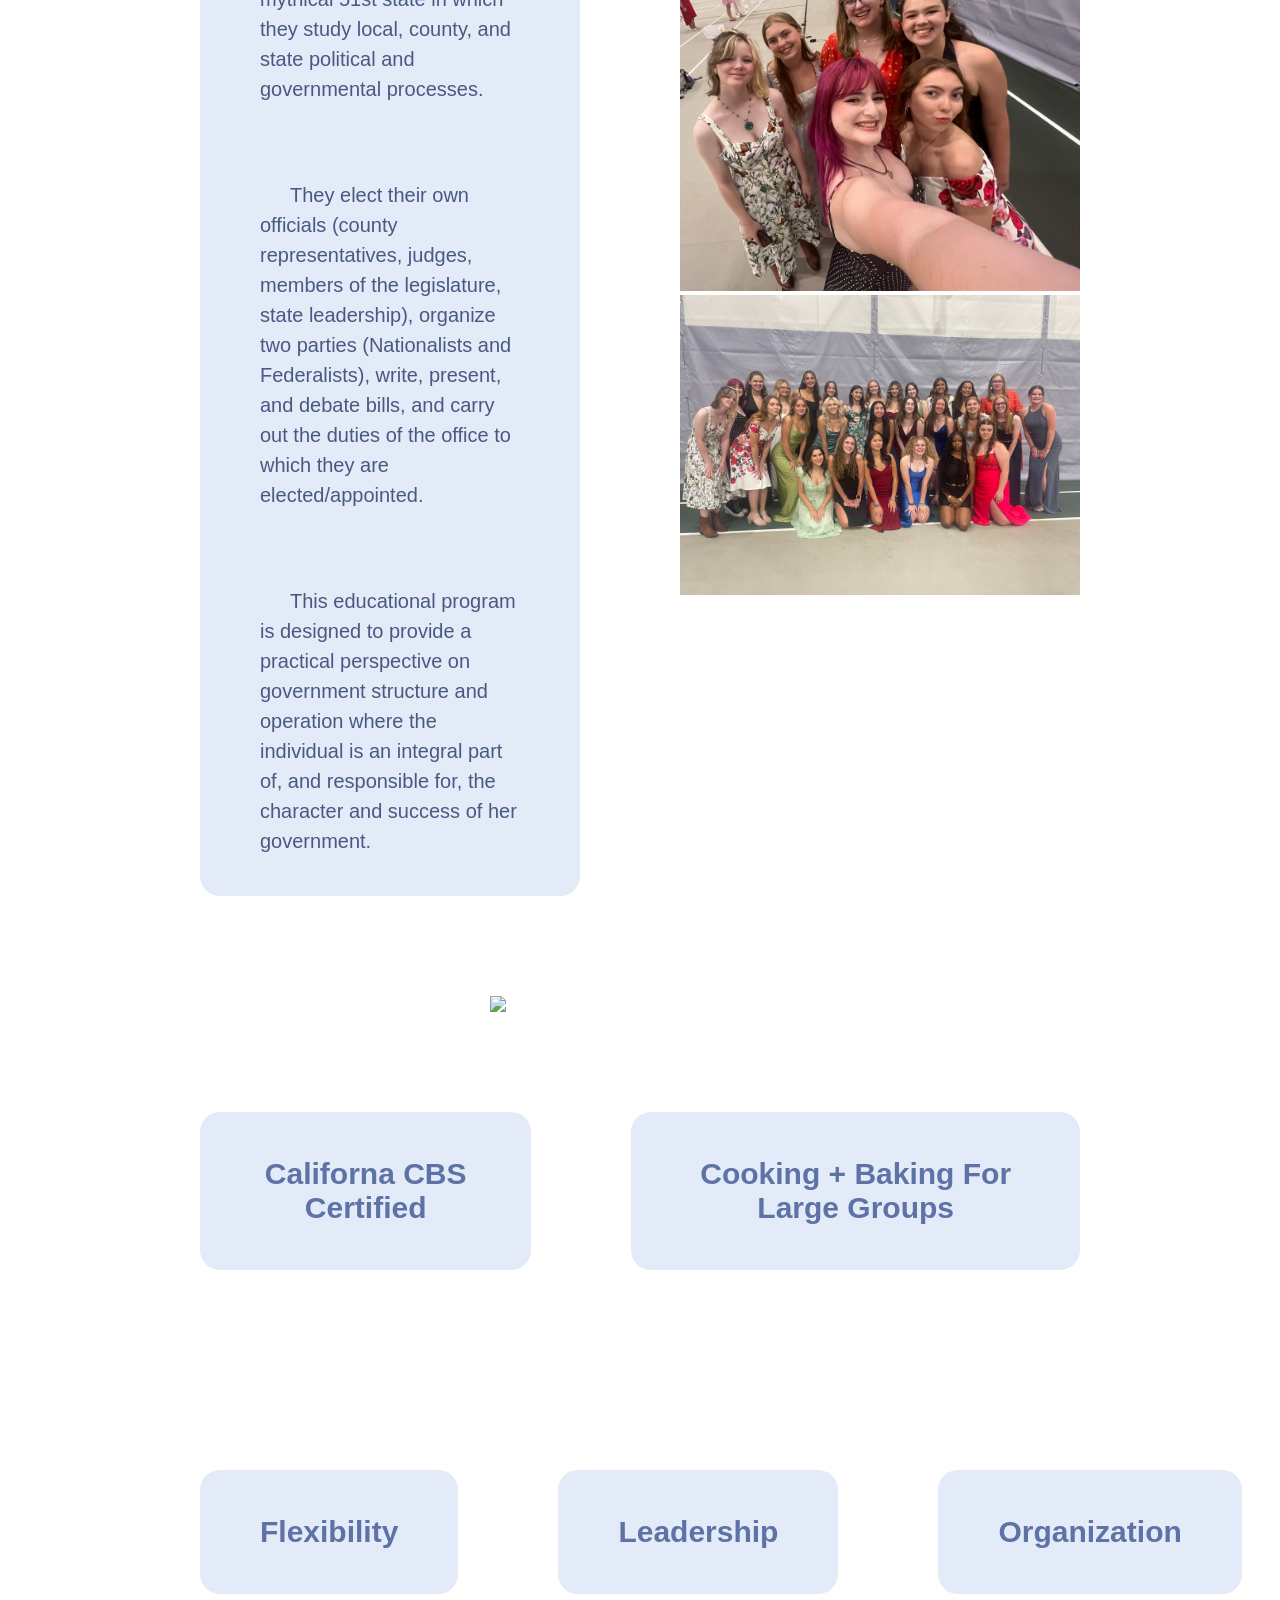
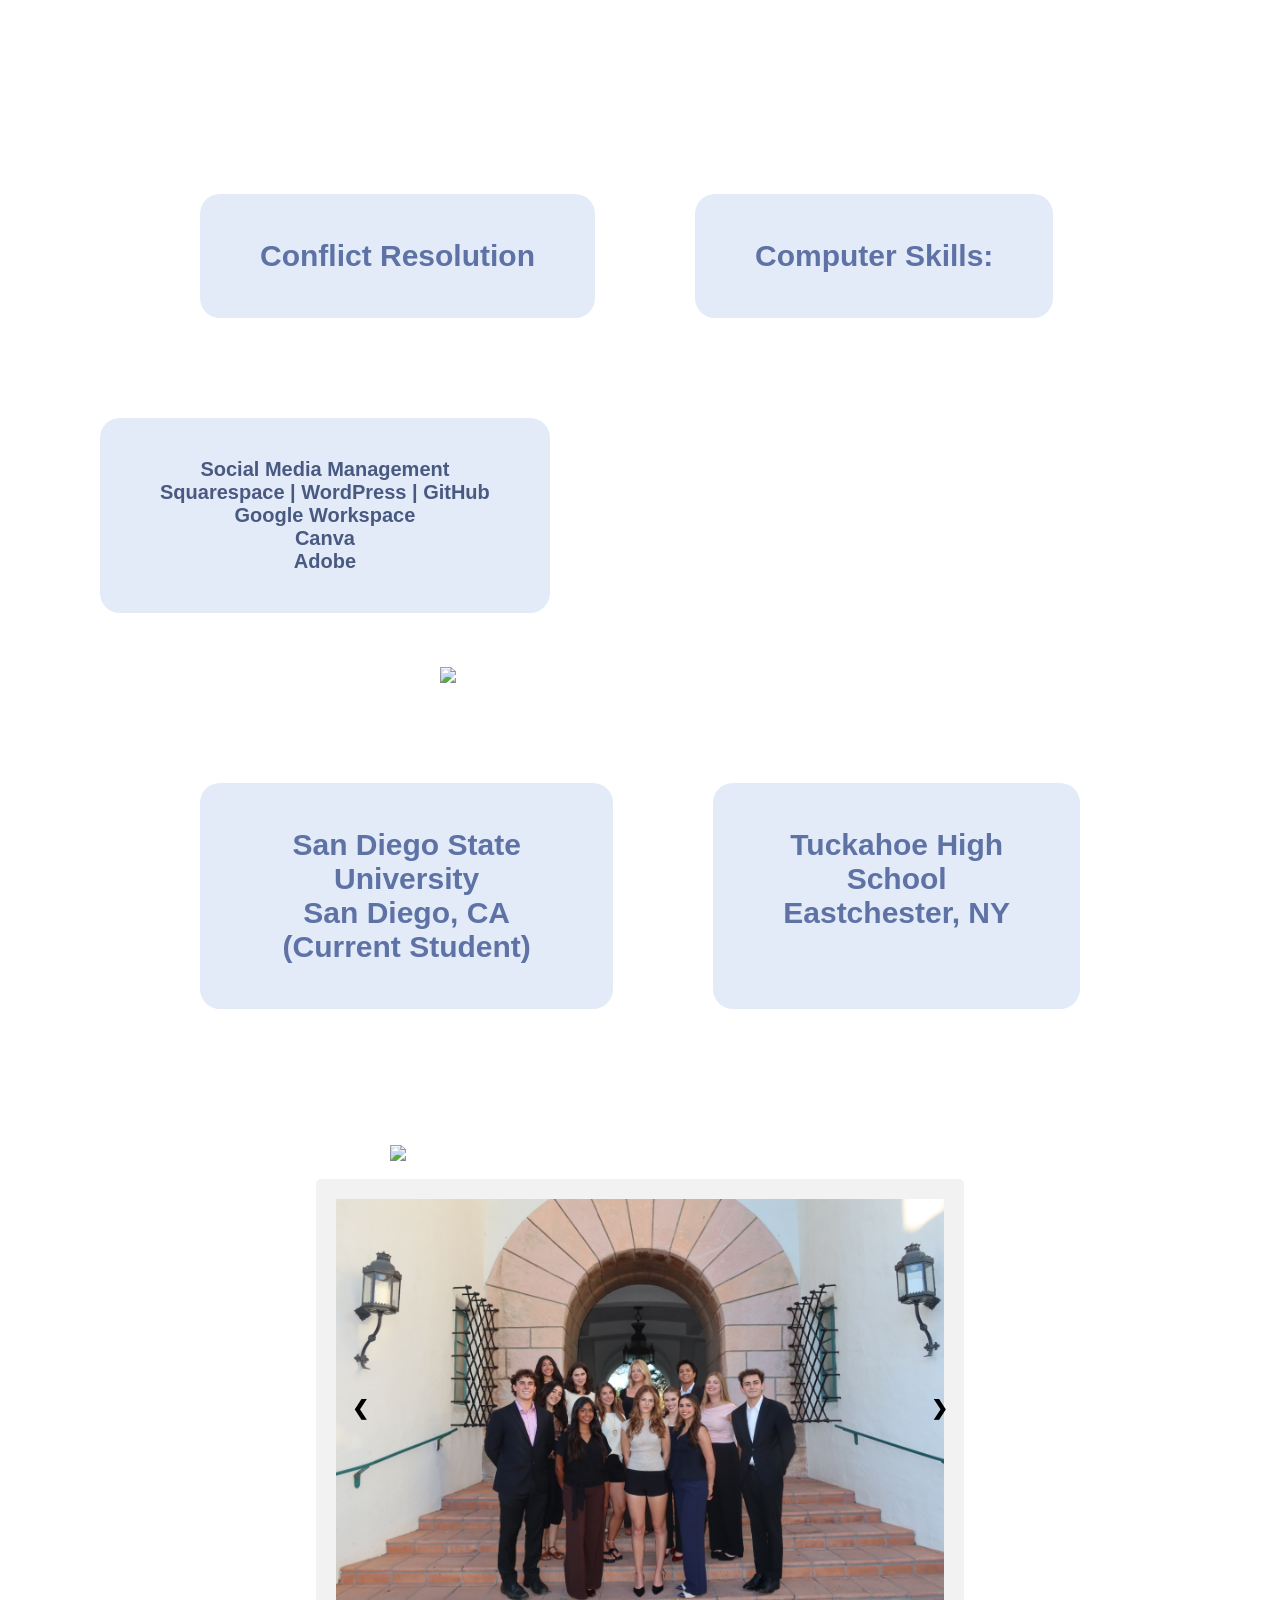
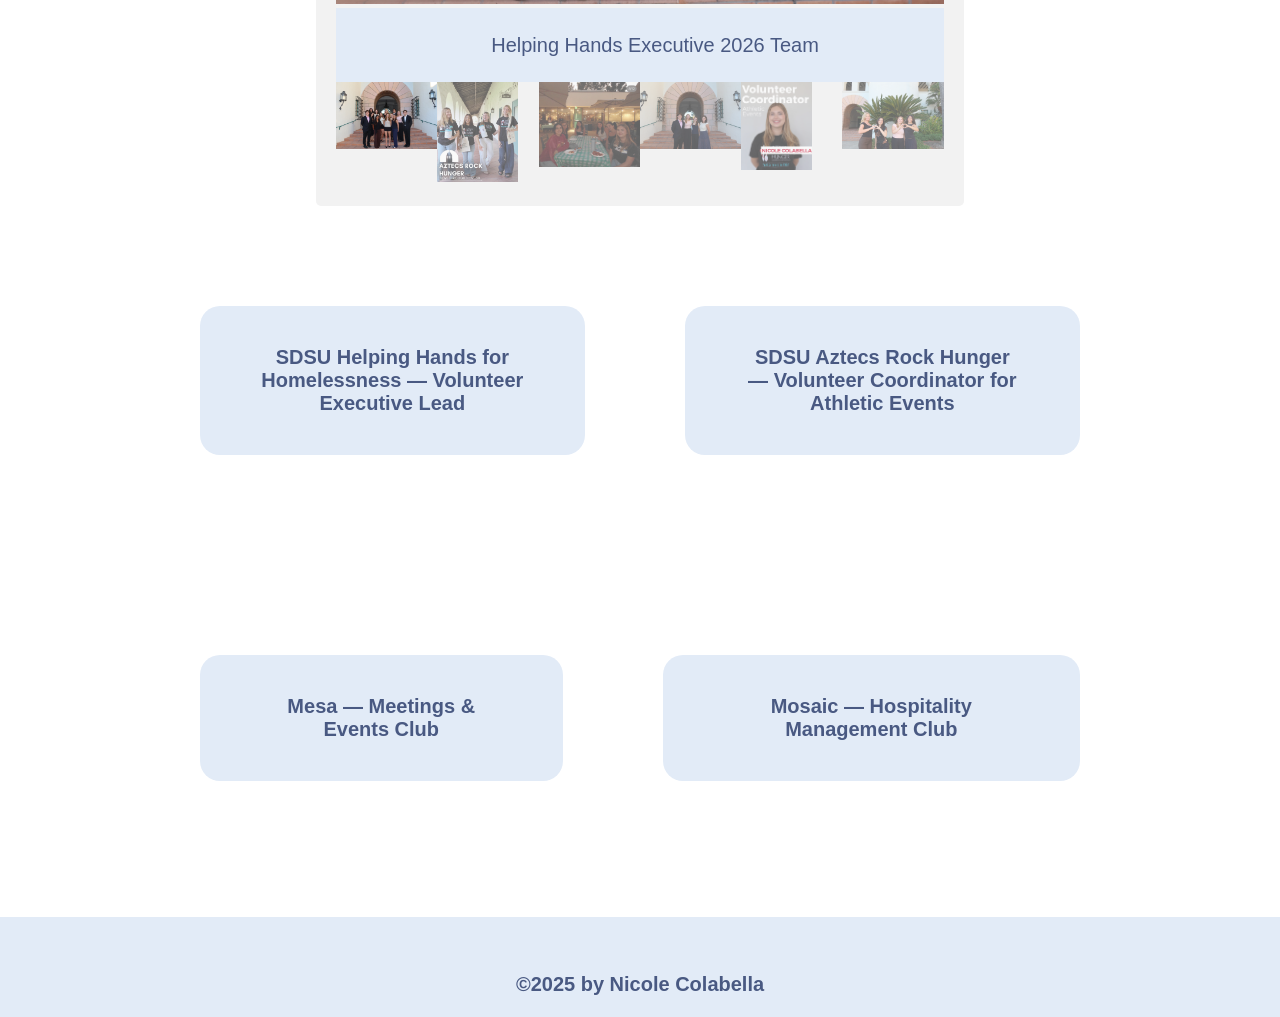
==== commit 3578b1f3: "fixing bottom bar" ====
--- a/experience.html
+++ b/experience.html
@@ -89,8 +89,8 @@
 
     <div class="experience">
          <div>
-            <img src="snapdragon.jpg" class="pic7">
-            <img src="snapdragon2.jpg" class="pic7">
+            <img src="snapdragon.jpg" class="pic7"> <br>
+            <img src="snapdragon2.jpg" class="pic7"> <br>
             <img src="snapdragon3.png" class="pic7">
         </div>
         <div class="textbackground">
@@ -505,9 +505,9 @@
         </div>
     </div> <br> <br> 
 
-    <div class="experience">
+
     <div class="bottombar"> <br> <br>
-        <h3>©2025 by Nicole Colabella</h3>
+     <h3>©2025 by Nicole Colabella</h3>
     </div>
 
 </body>
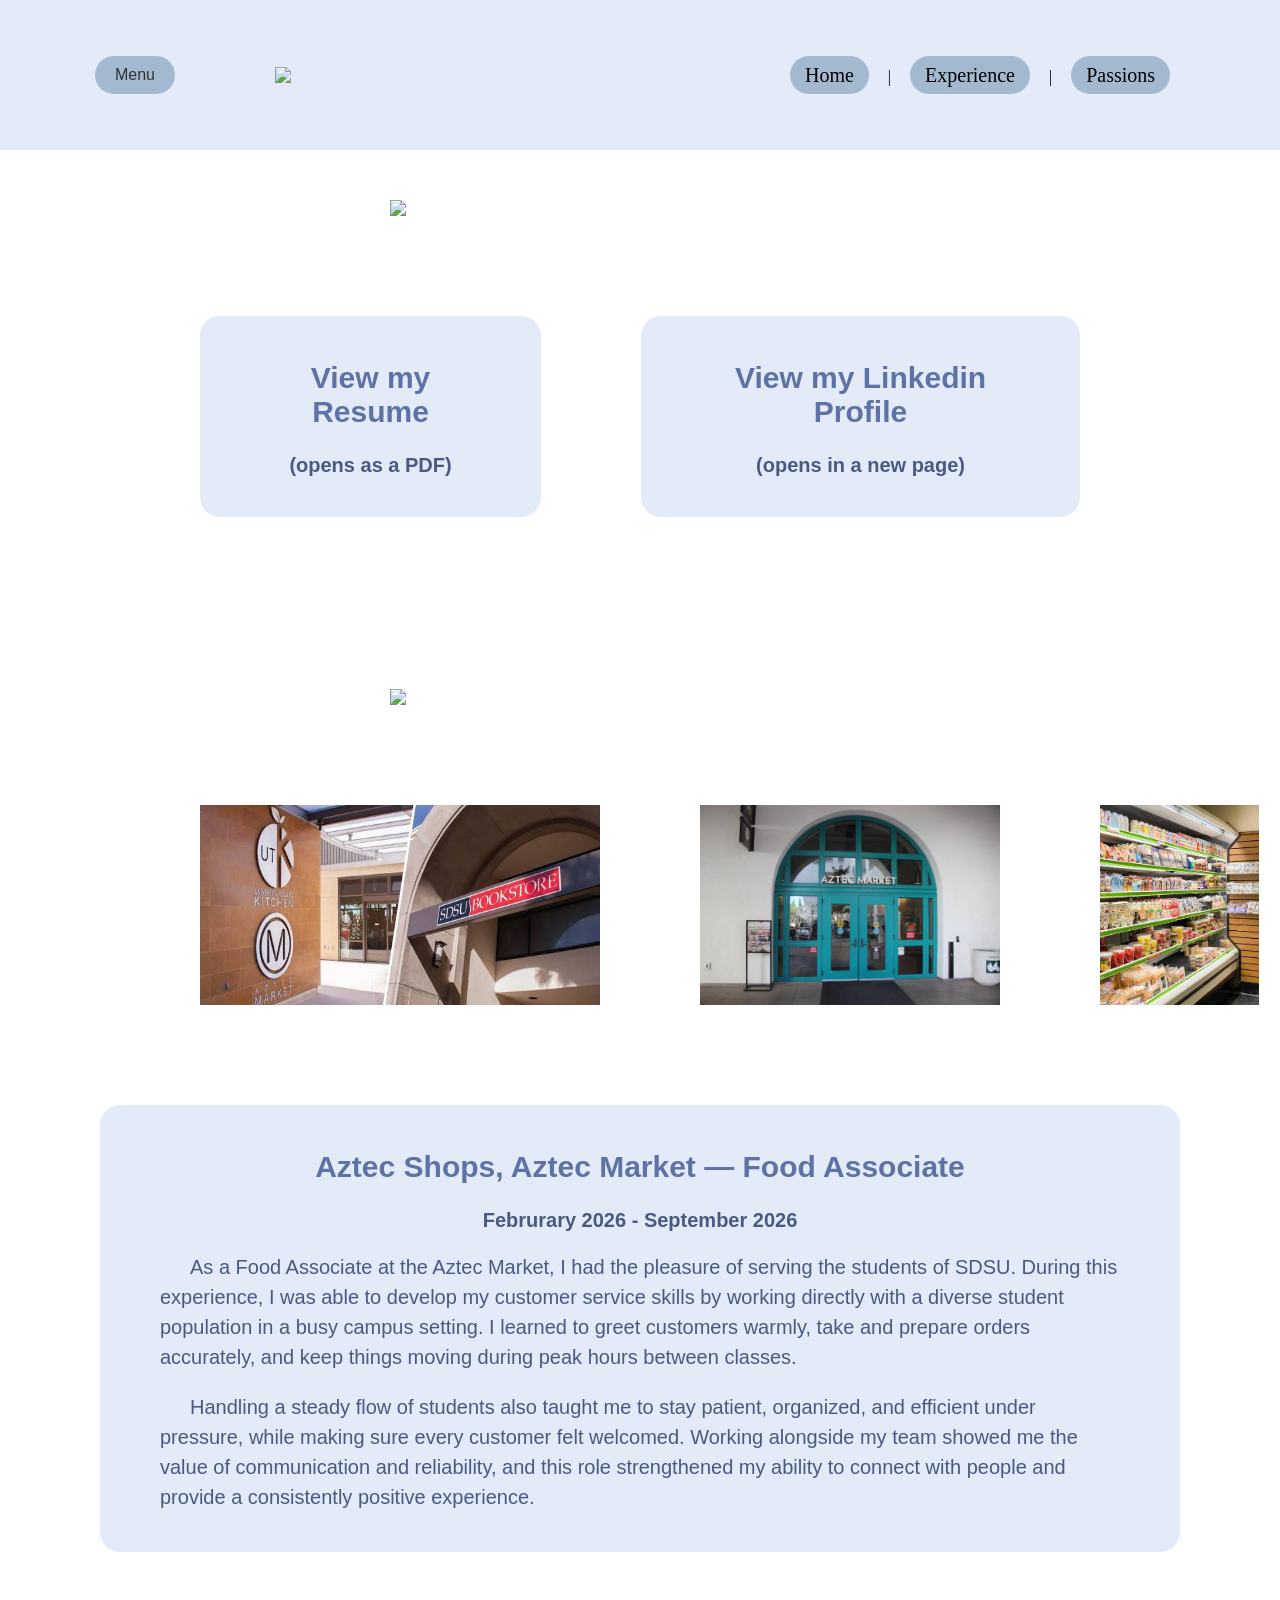
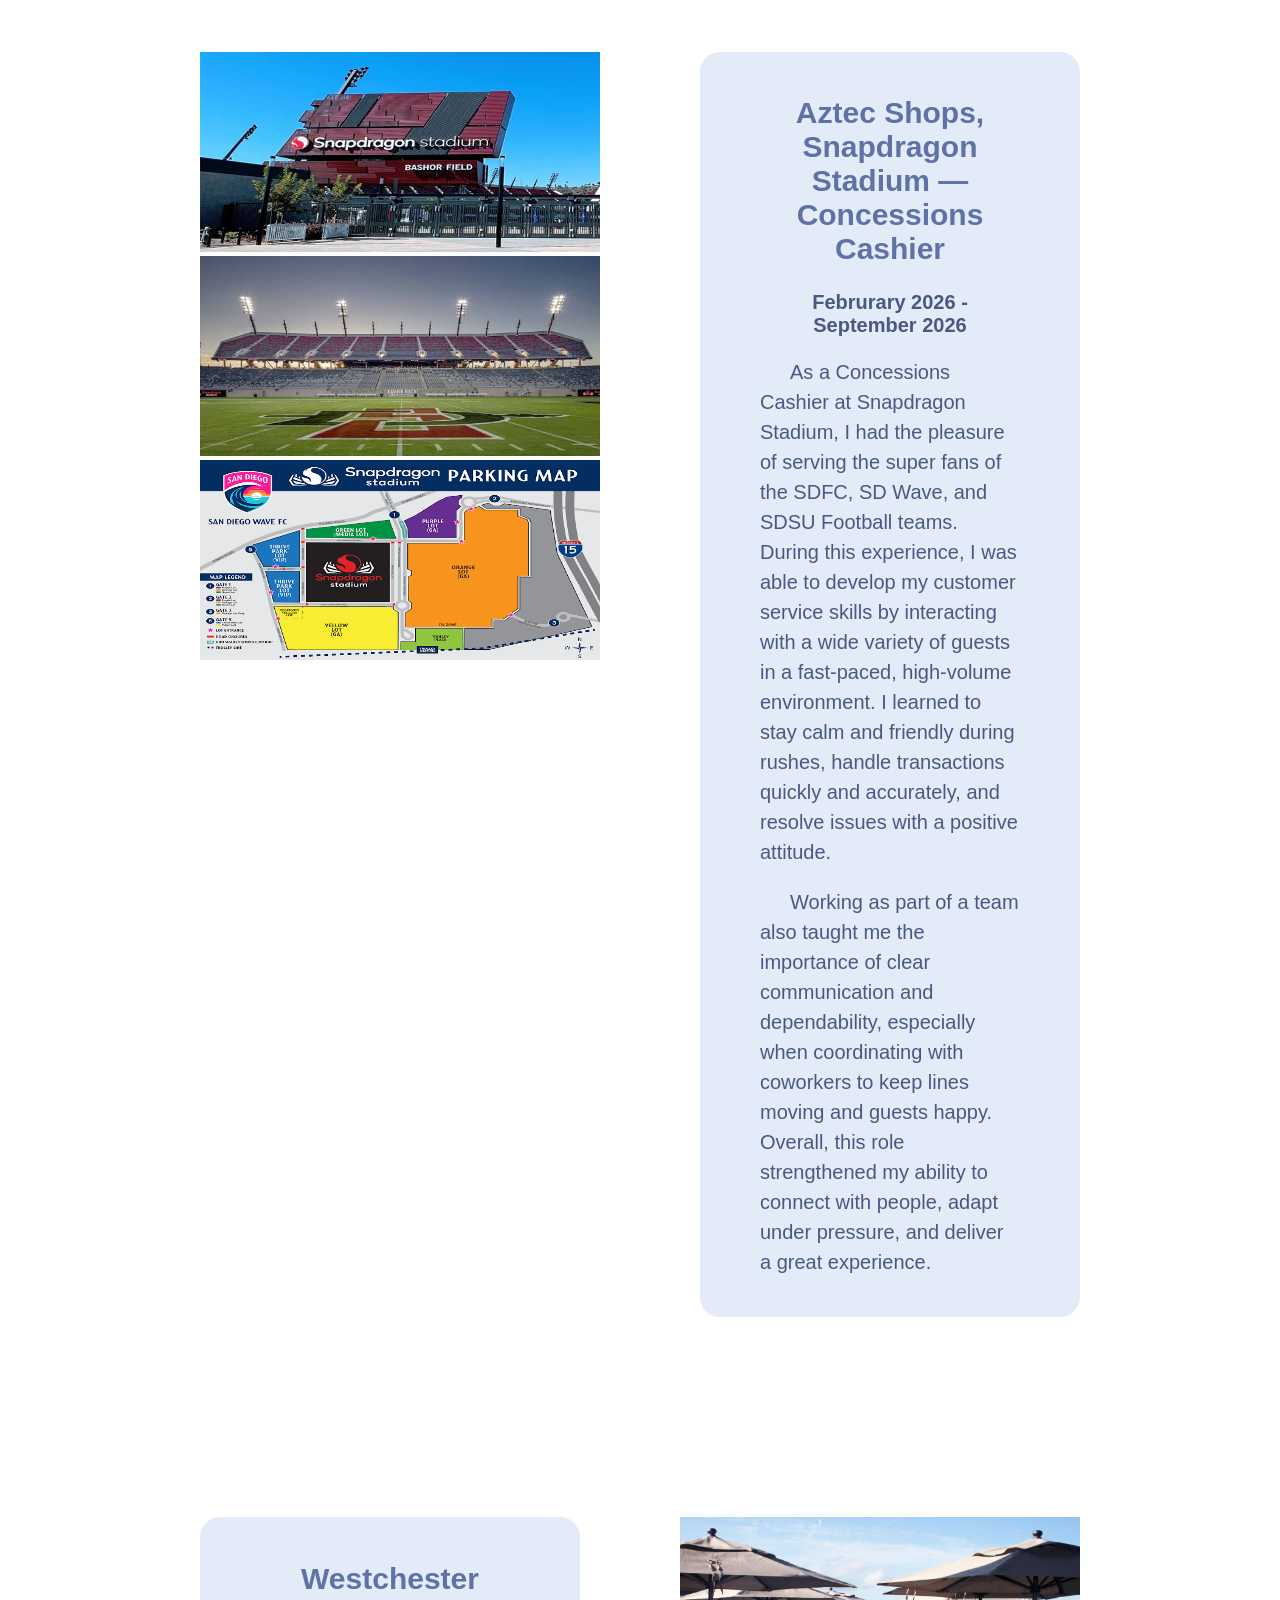
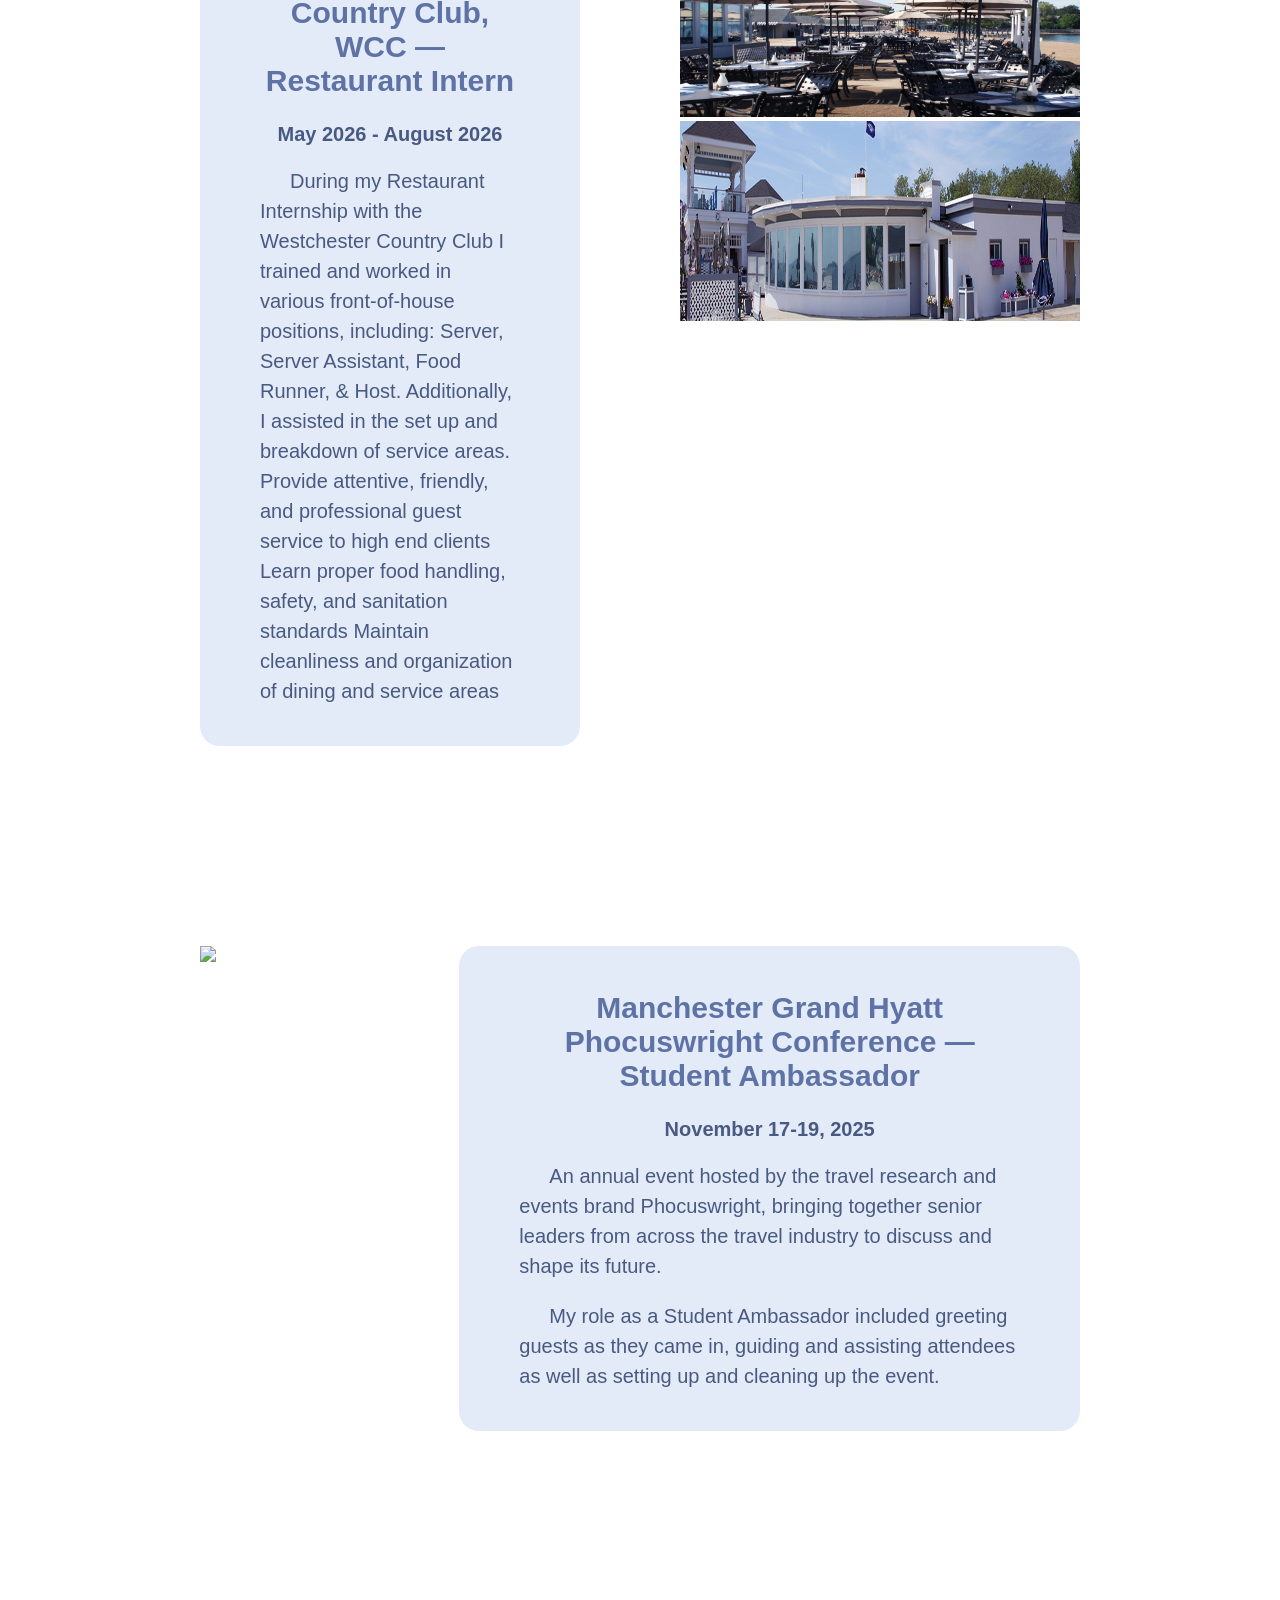
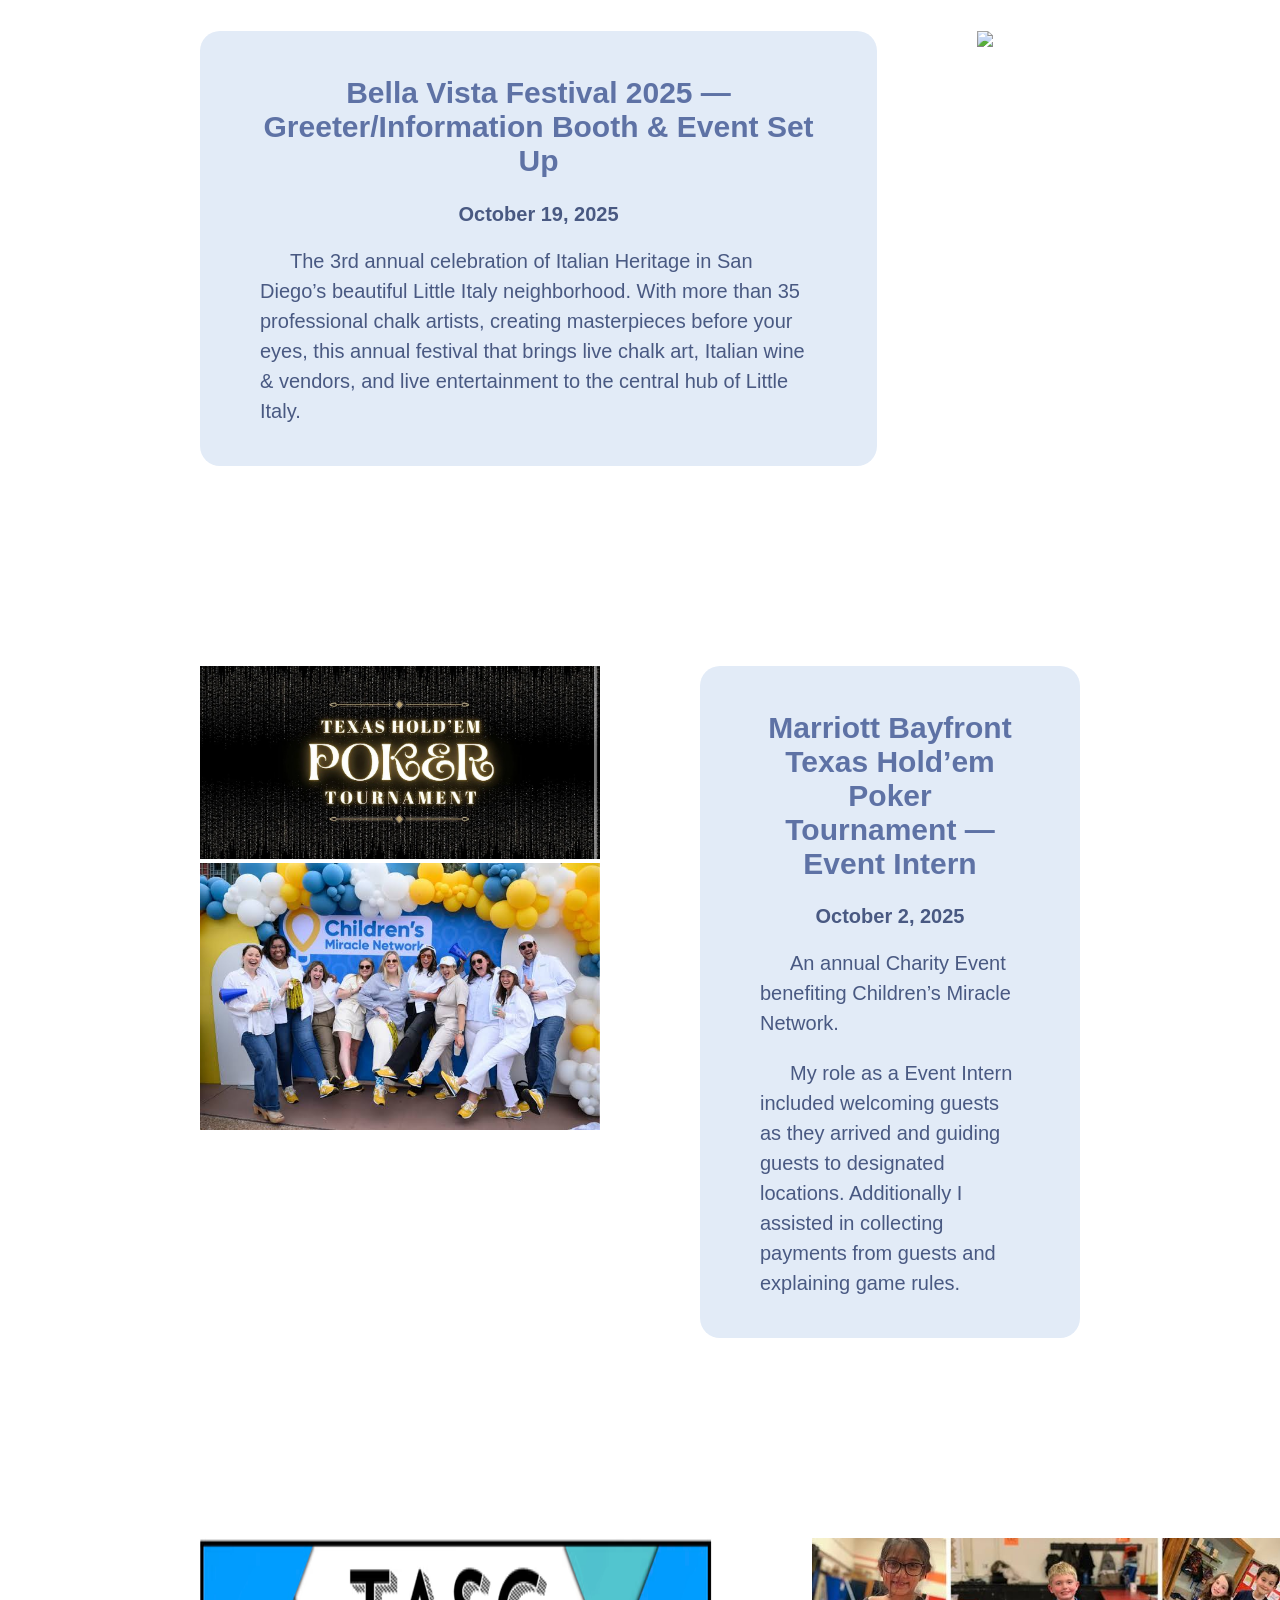
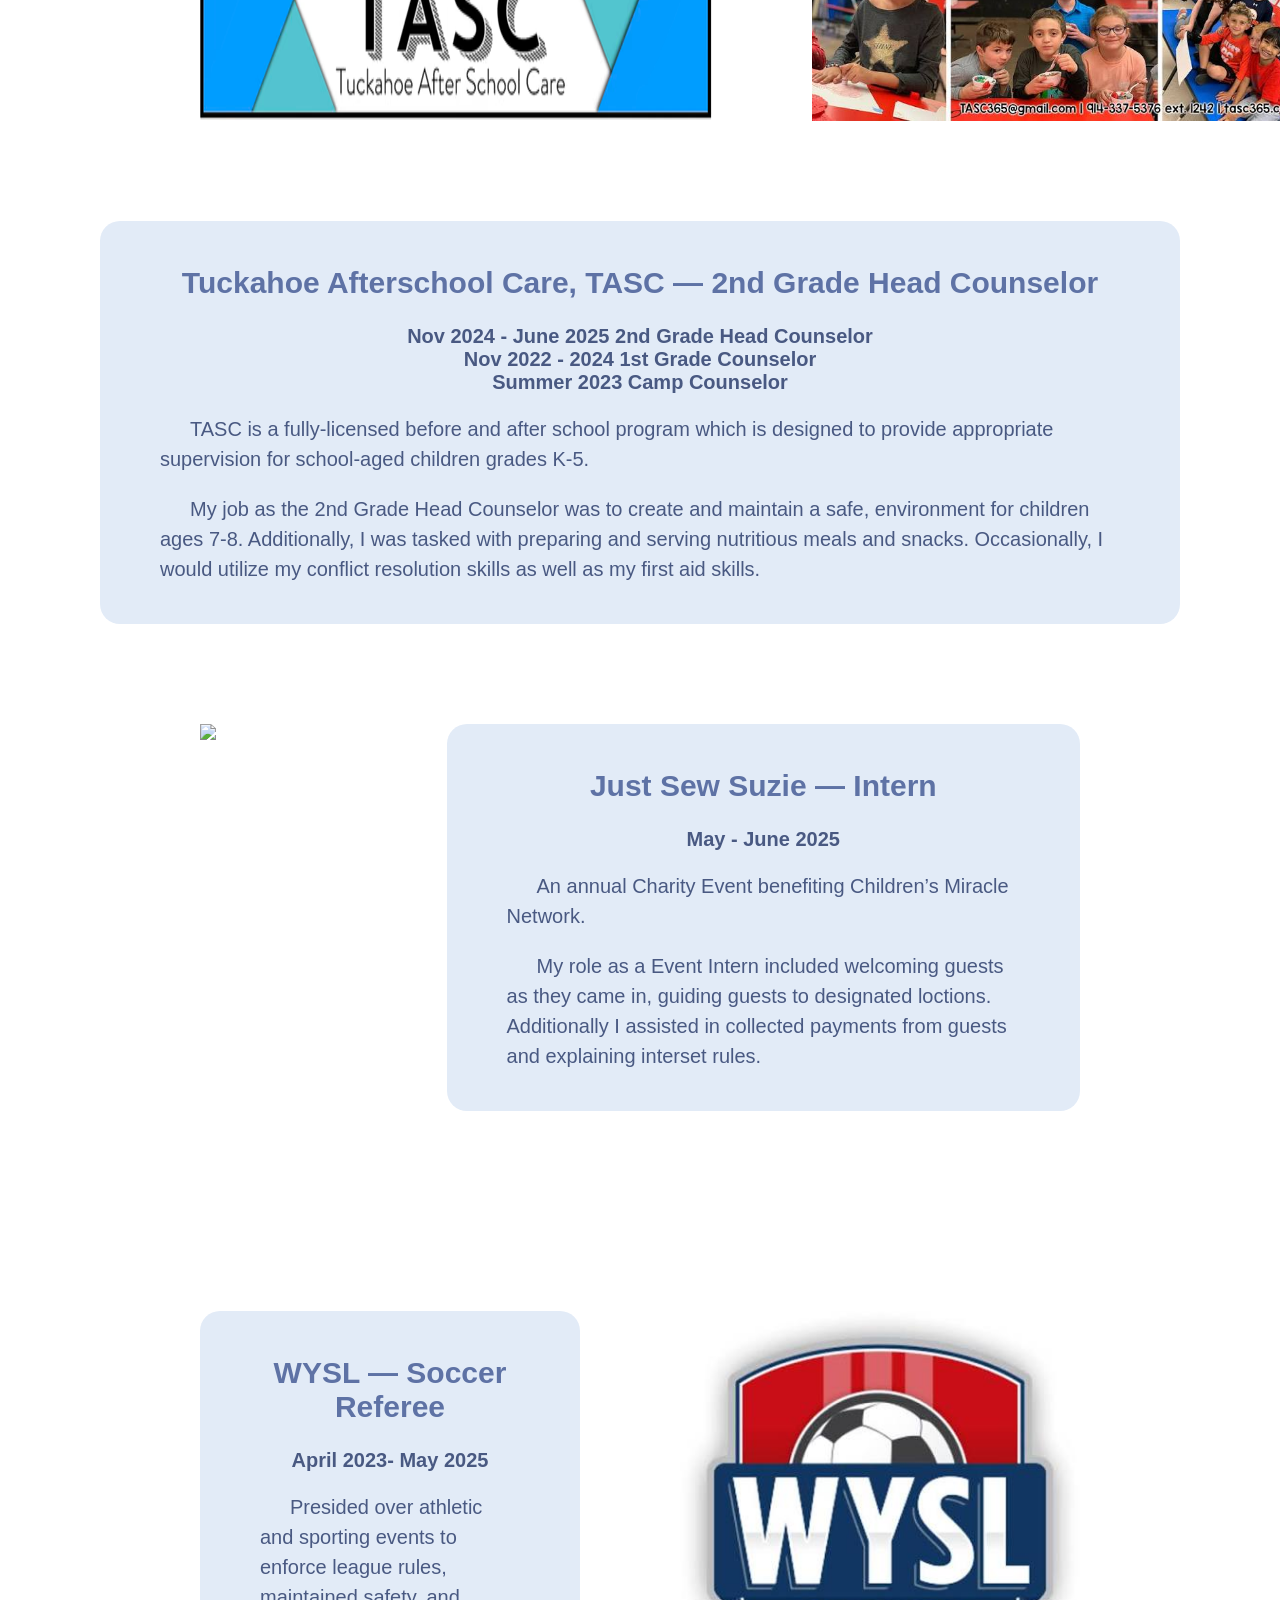
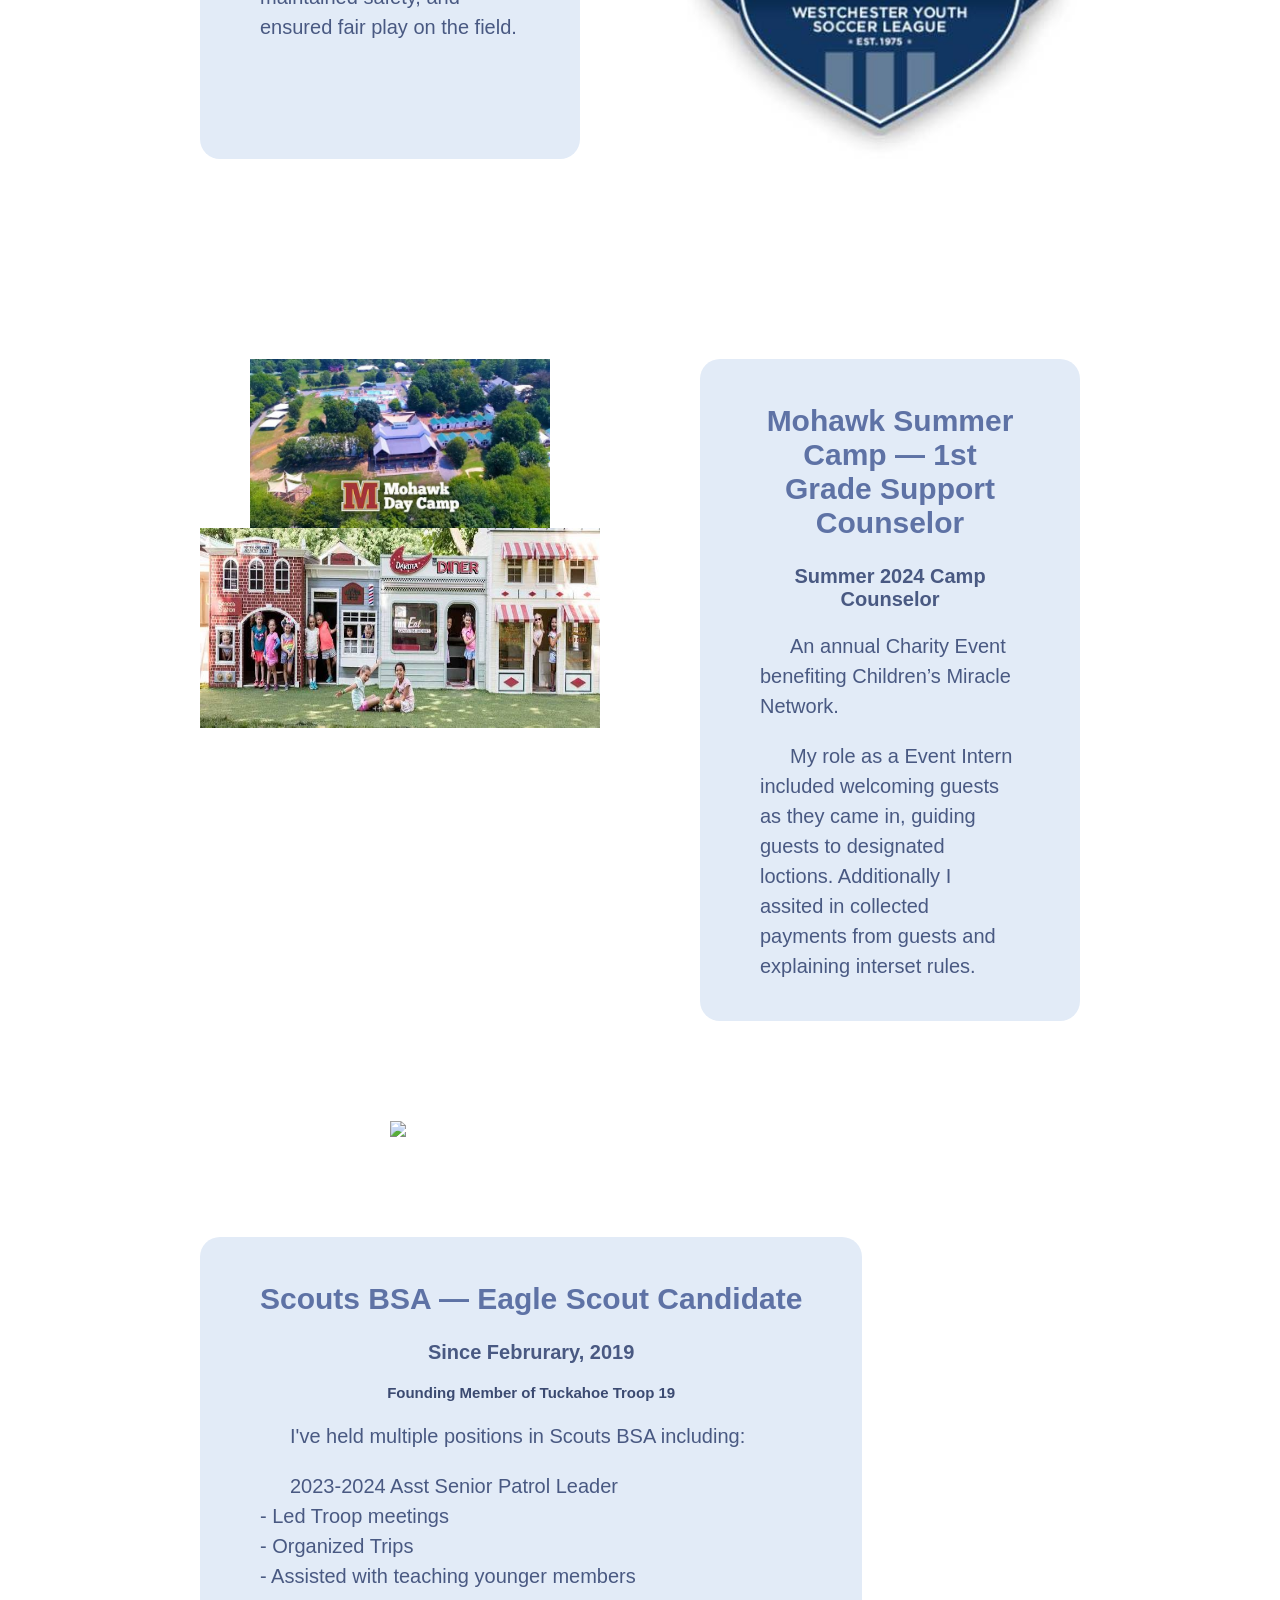
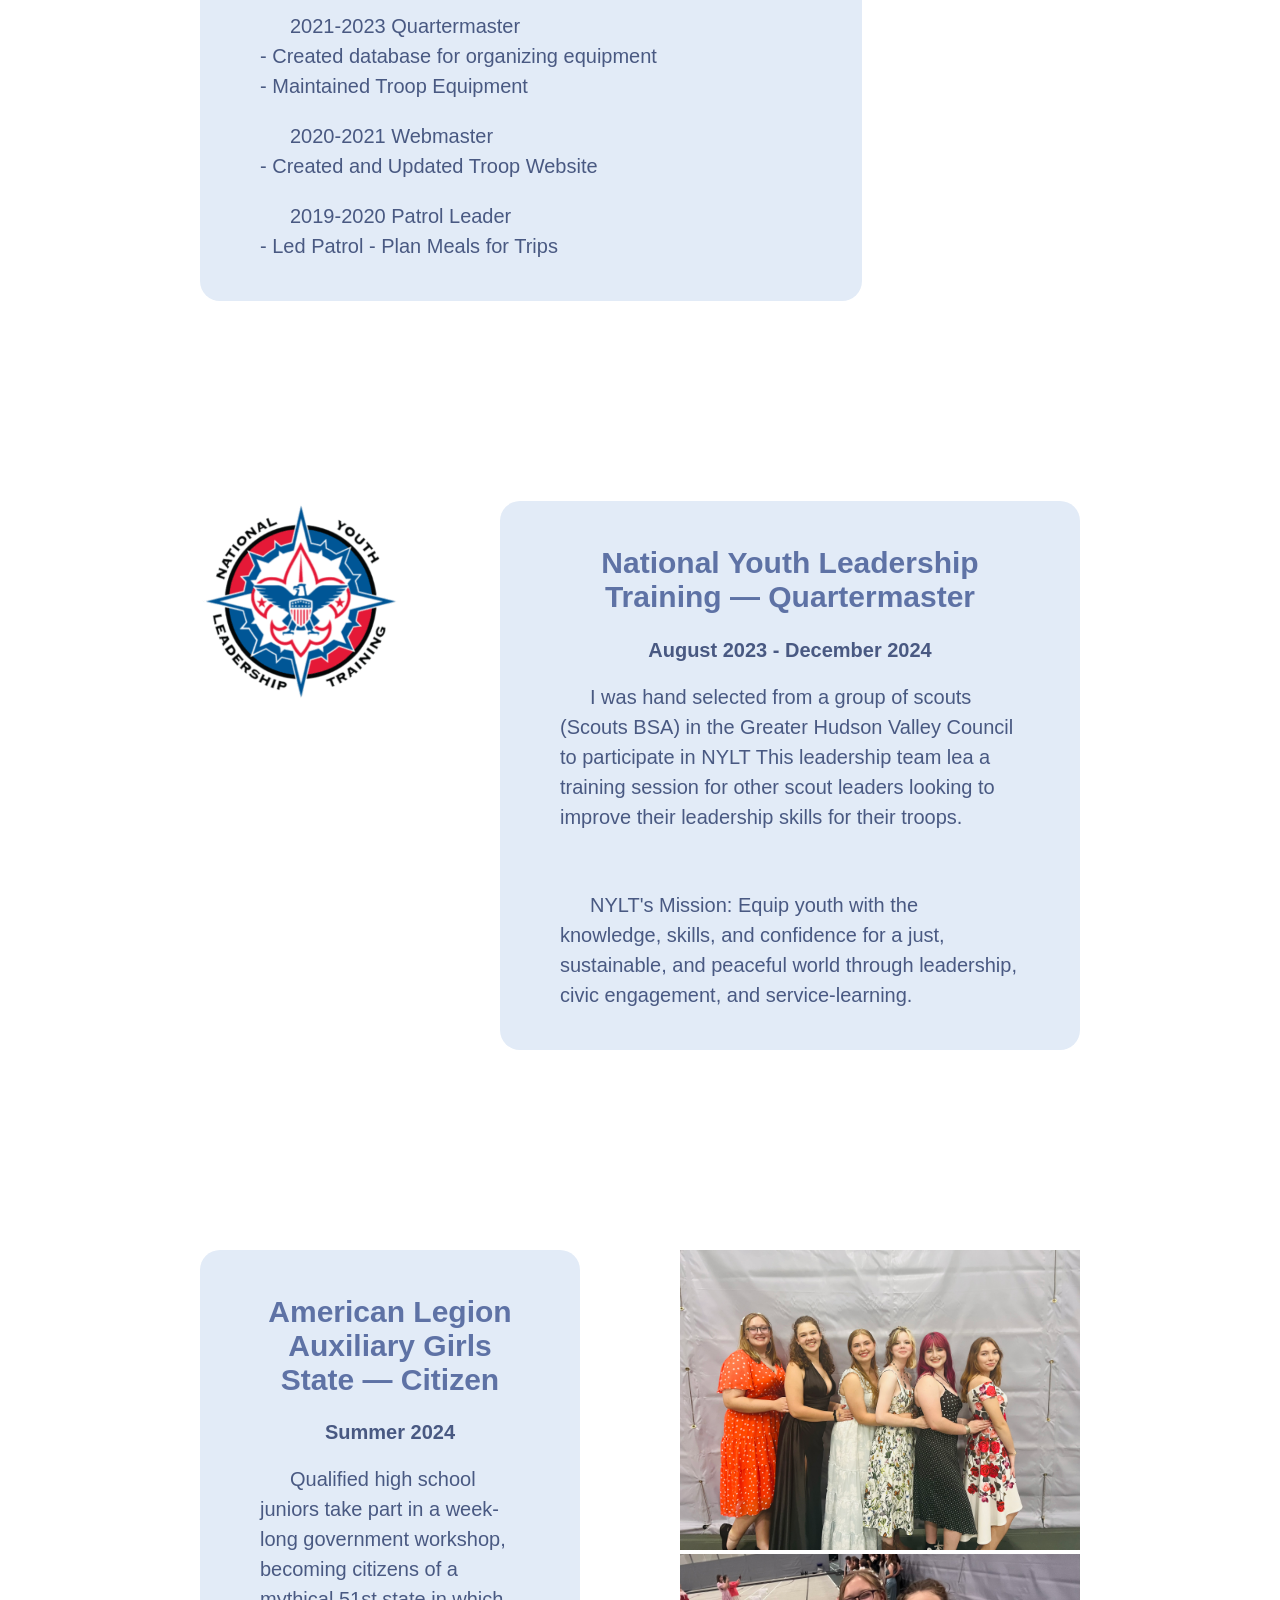
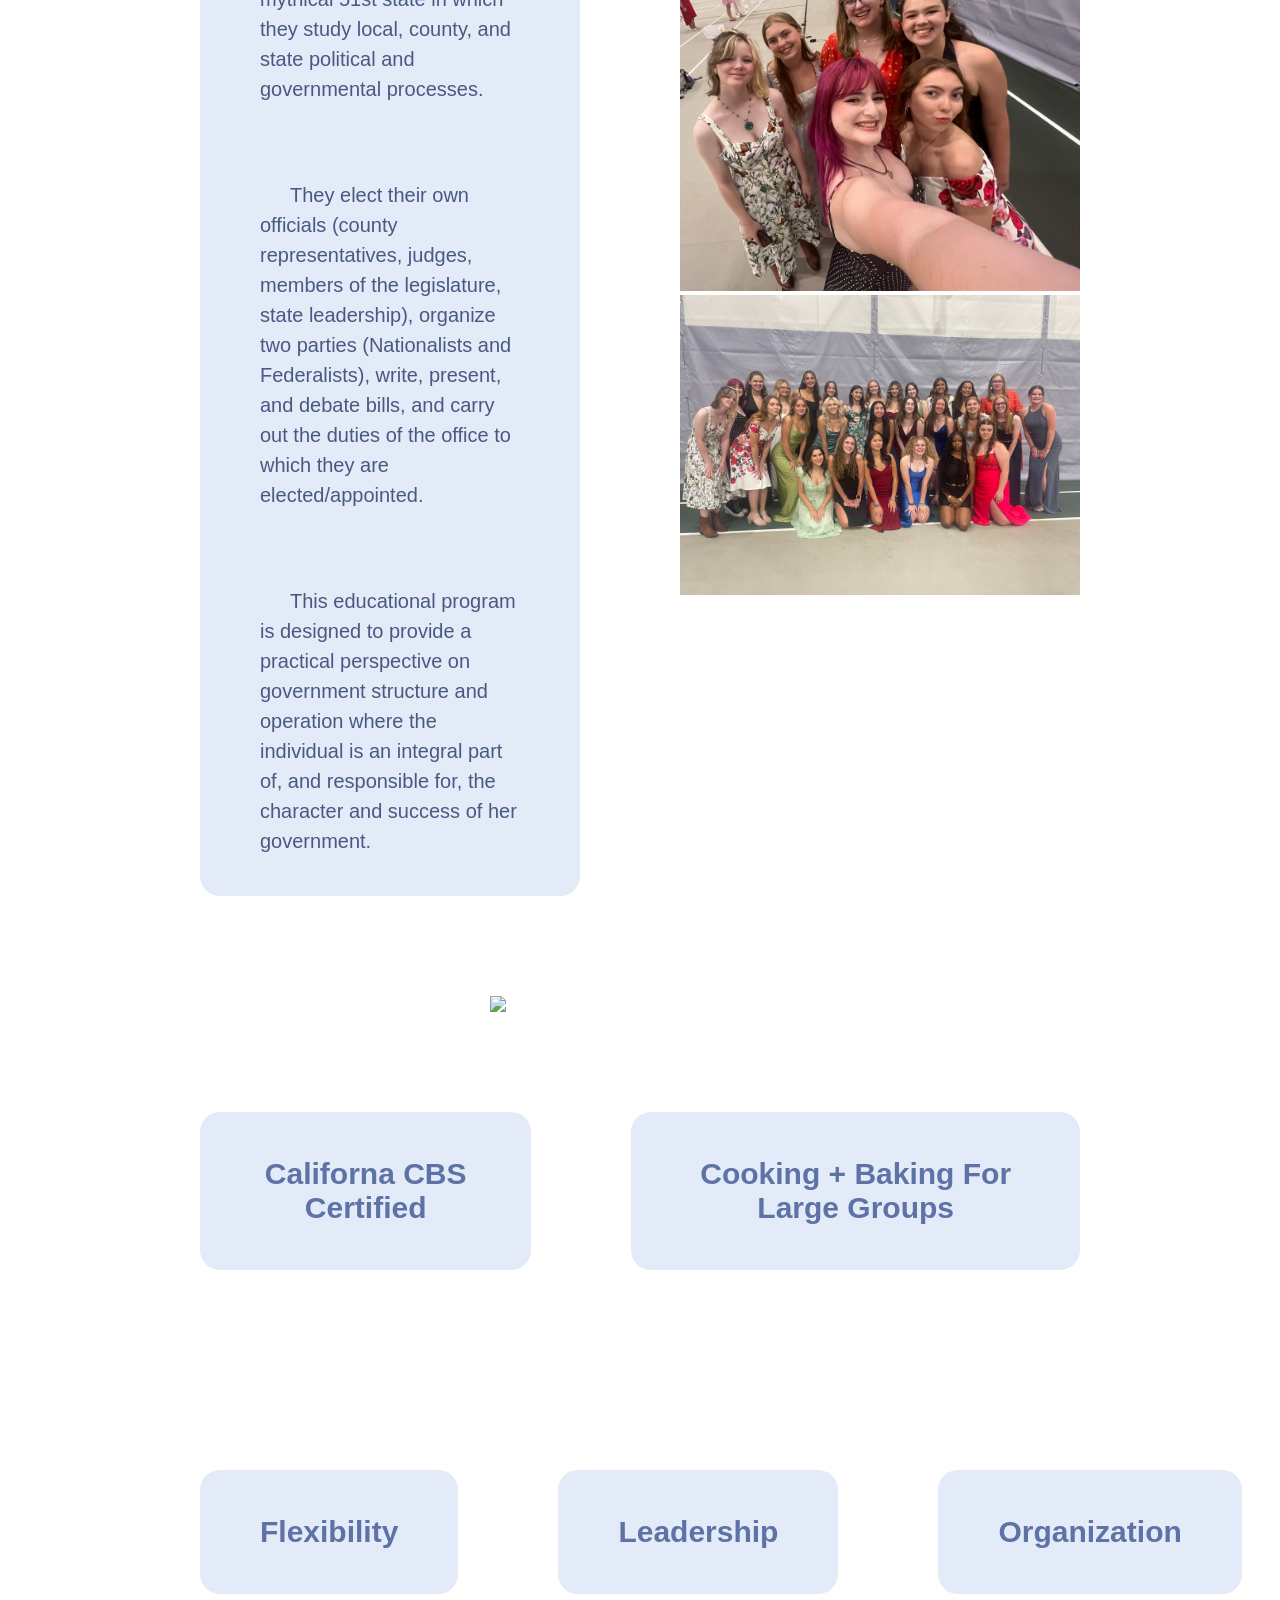
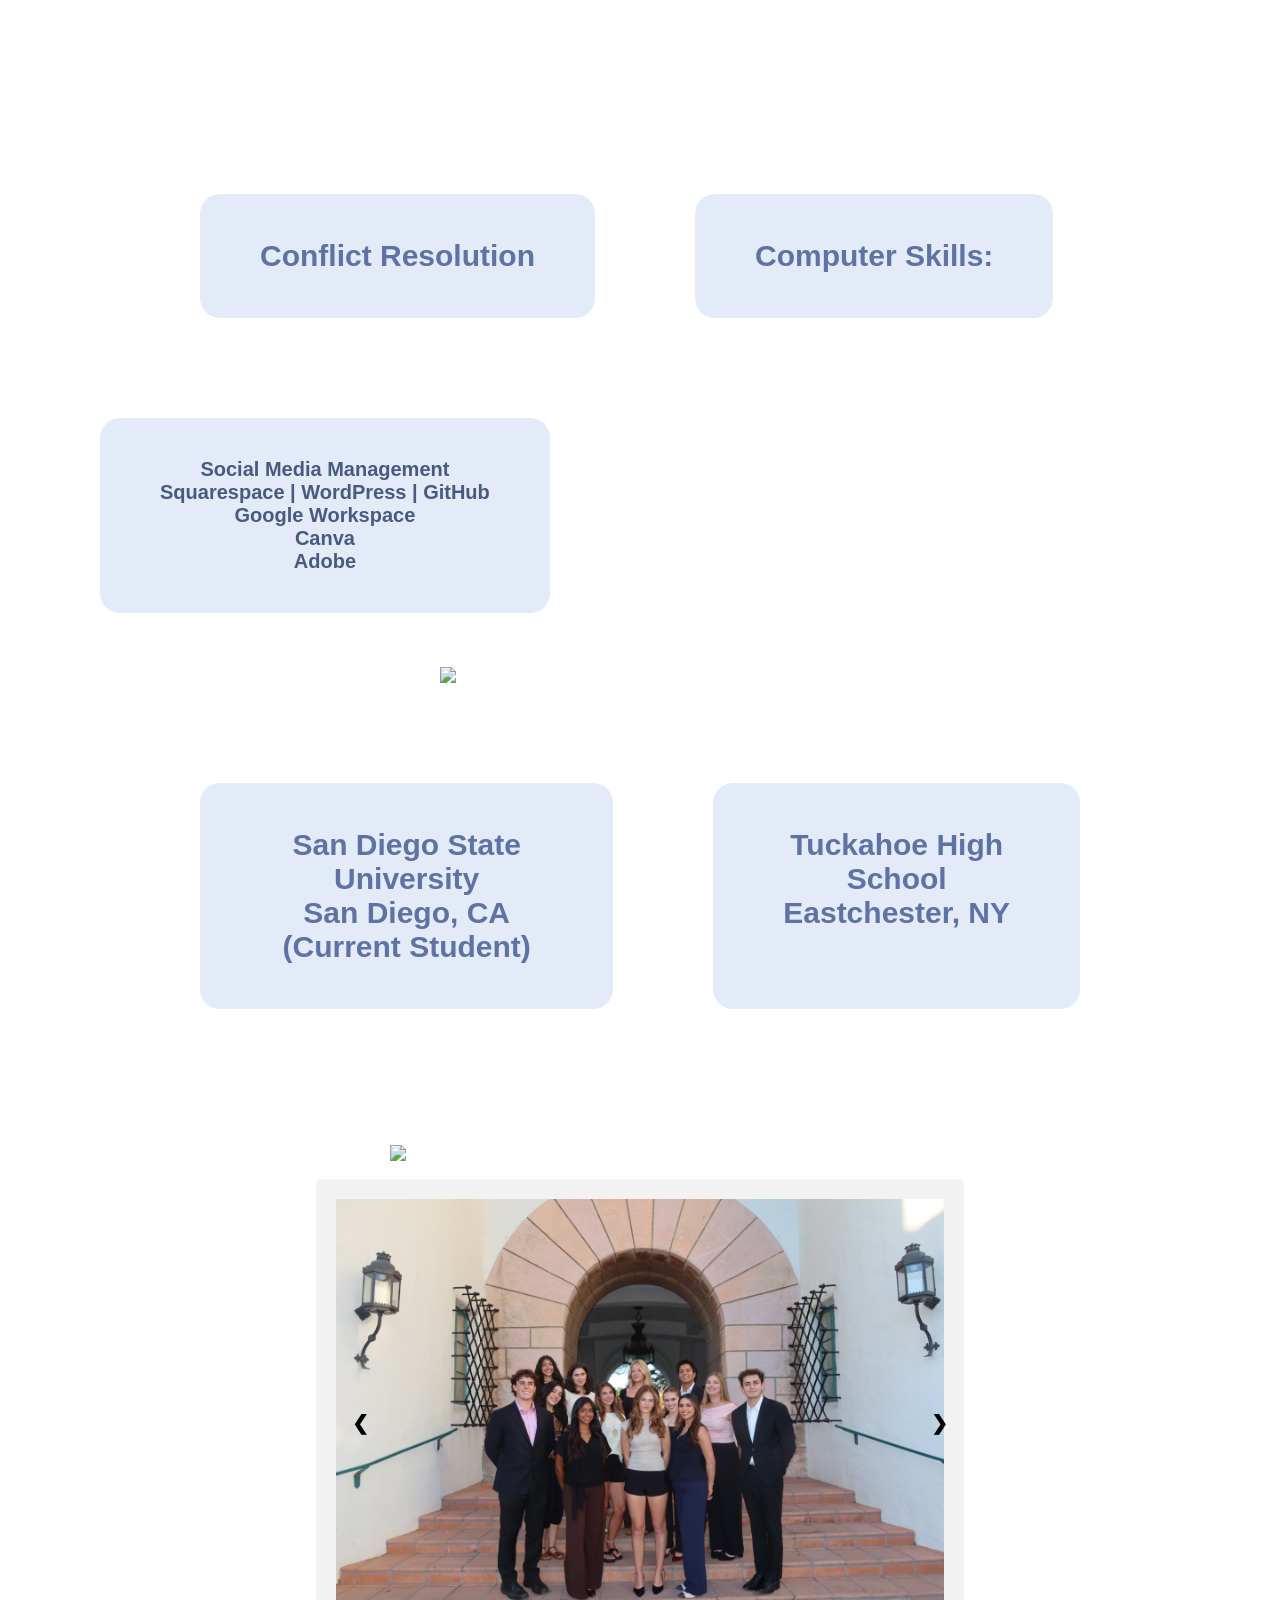
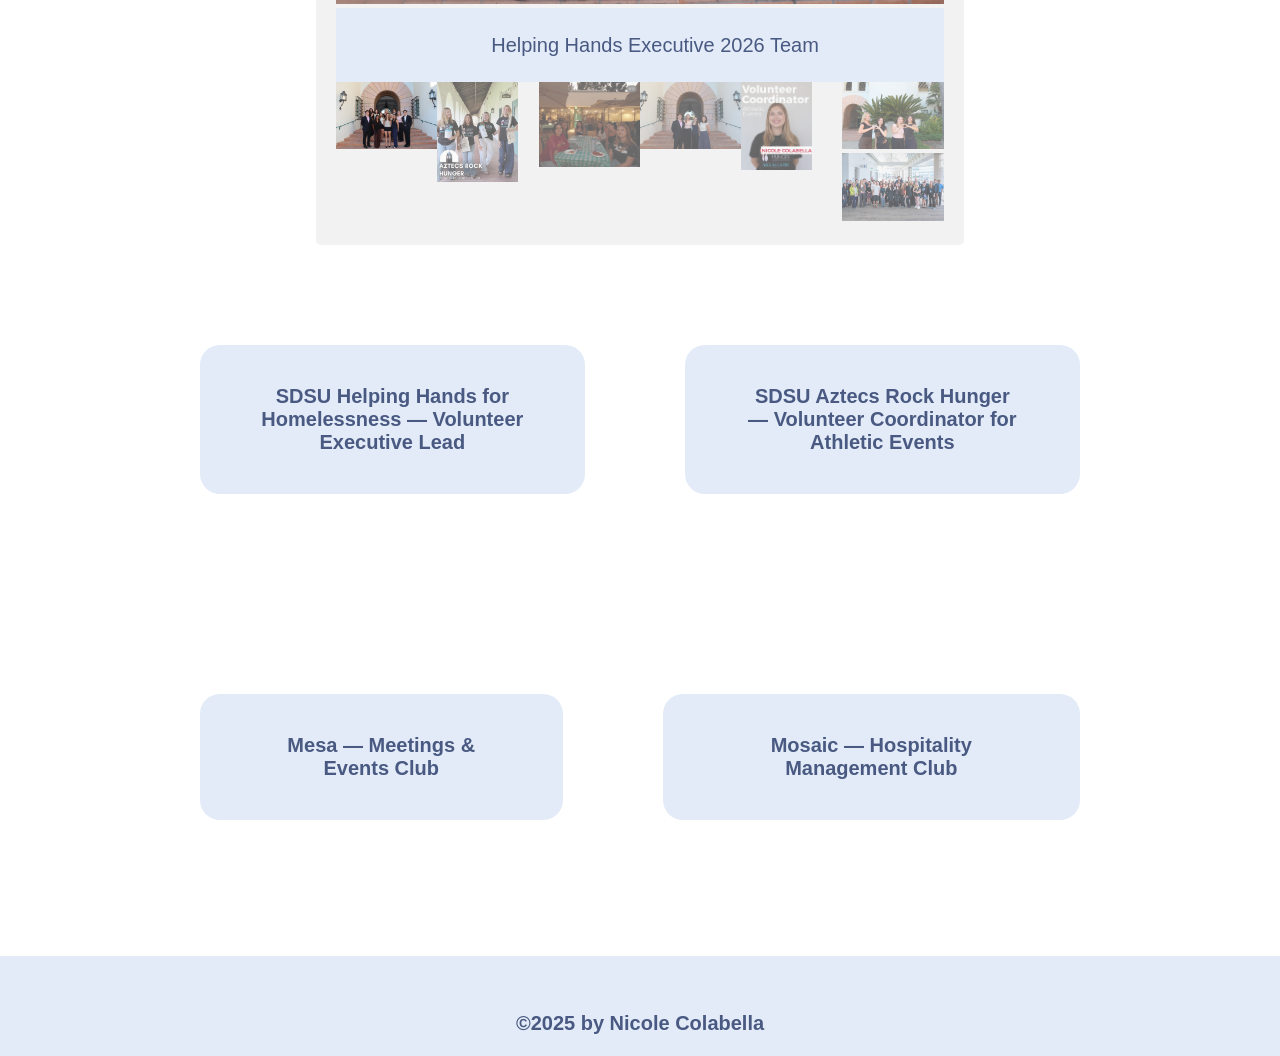
==== commit 5f5a36bb: "LMSA pic" ====
--- a/experience.html
+++ b/experience.html
@@ -385,33 +385,38 @@
 
   <!-- Full-width images with number text -->
     <div class="mySlides">
-        <div class="numbertext">1 / 6</div>
+        <div class="numbertext">1 / 7</div>
         <img src="HHExecTeam.JPEG" class="same">
     </div>
 
     <div class="mySlides">
-        <div class="numbertext">2 / 6</div>
+        <div class="numbertext">2 / 7</div>
         <img src="ARH.JPEG" class="same" style="width: 70%;">
     </div>
 
     <div class="mySlides">
-        <div class="numbertext">3 / 6</div>
+        <div class="numbertext">3 / 7</div>
         <img src="Mosiac.JPEG" class="same">
     </div>
 
     <div class="mySlides">
-        <div class="numbertext">4 / 6</div>
+        <div class="numbertext">4 / 7</div>
         <img src="HHVolunteerTeam.JPEG" class="same">
     </div>
 
   <div class="mySlides">
-    <div class="numbertext">5 / 6</div>
+    <div class="numbertext">5 / 7</div>
       <img src="ARHSoloShot.JPEG" class="same" style="width: 70%;">
   </div>
 
   <div class="mySlides">
-    <div class="numbertext">6 / 6</div>
+    <div class="numbertext">6 / 7</div>
       <img src="HHHearts.JPEG" class="same">
+  </div>
+
+  <div class="mySlides">
+    <div class="numbertext">7 / 7</div>
+      <img src="LMSAConventionCenter.jpg" class="same">
   </div>
 
   <!-- Next and previous buttons -->
@@ -448,6 +453,11 @@
      <div class="column">
         <img class="demo cursor" src="HHHearts.JPEG" style="width:100%" onclick="currentSlide(6)"class="same"
           alt="Helping Hands logo">
+     </div>
+     <div class="column">
+        <img class="demo cursor" src="LMSAConventionCenter.jpg" style="width:100%" onclick="currentSlide(7
+        )"class="same"
+          alt="LMSA Tour at the SD Convention Center">
      </div>
   </div>
 </div>
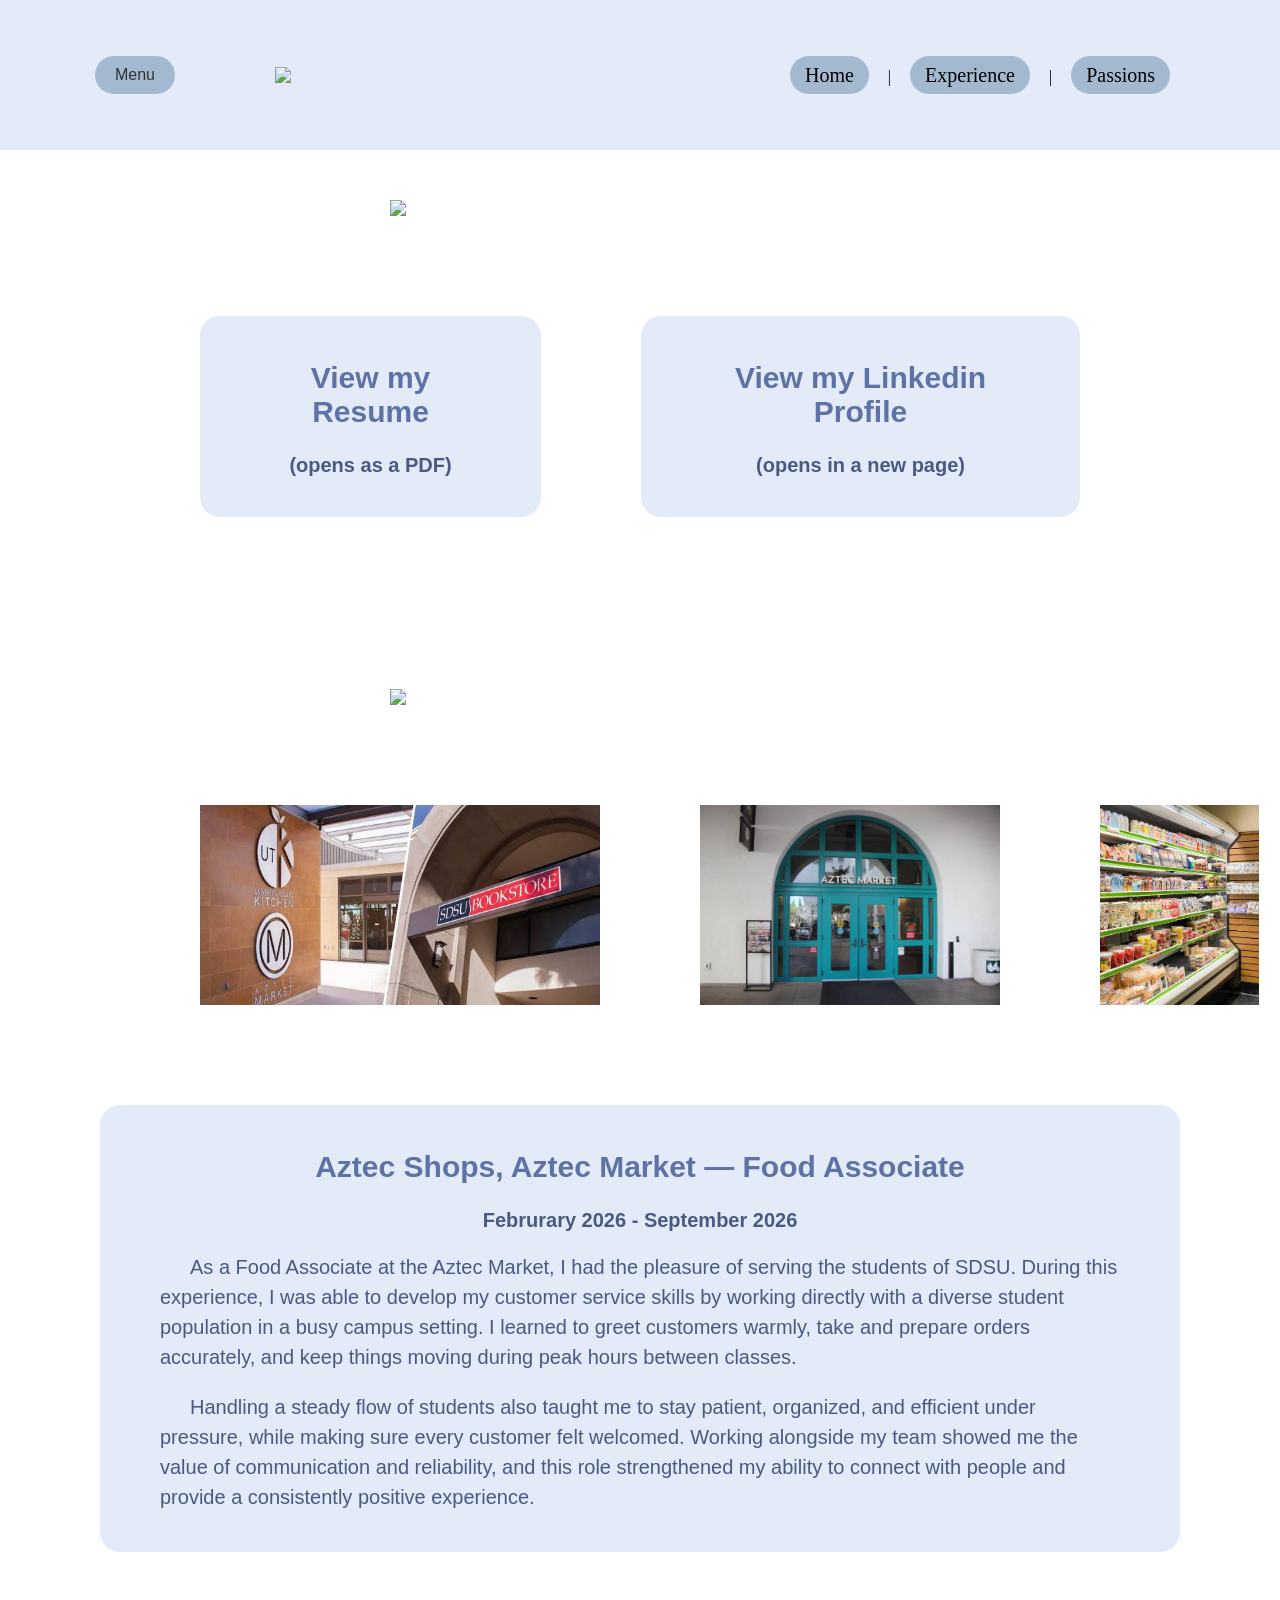
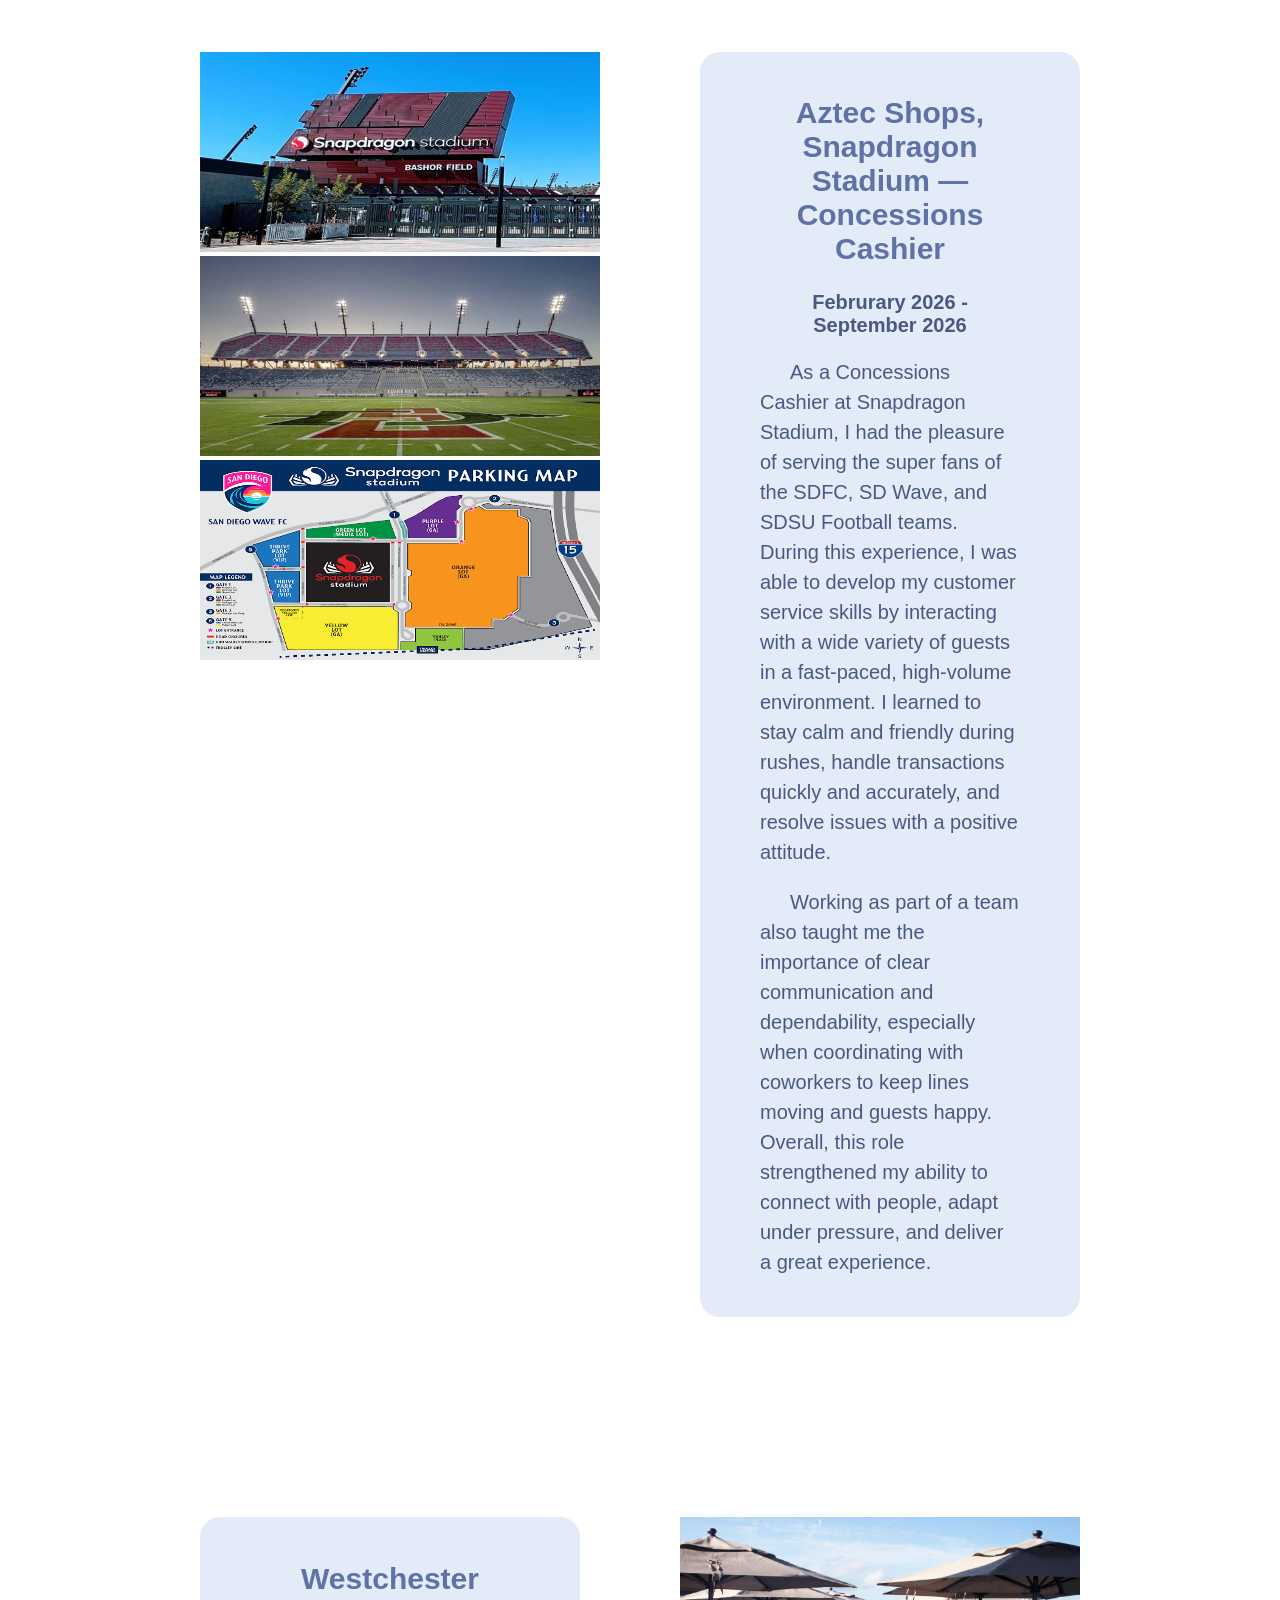
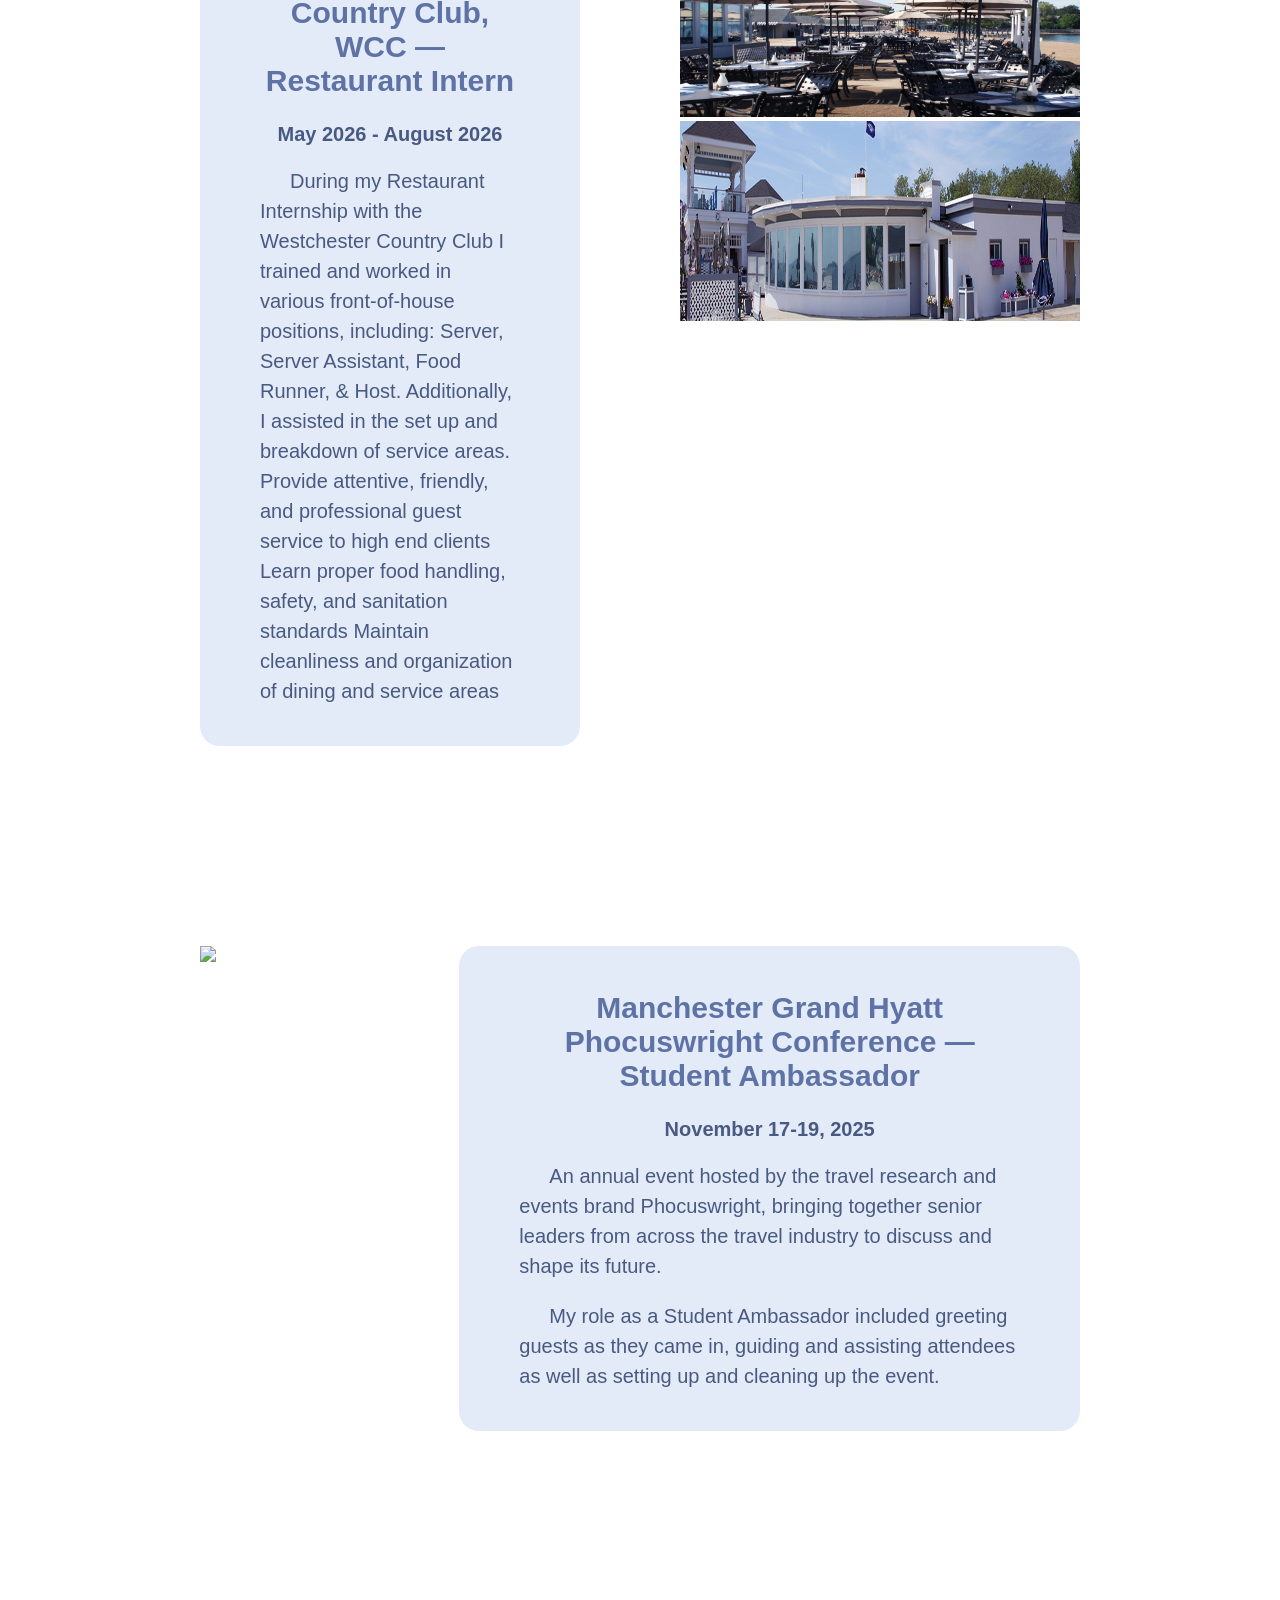
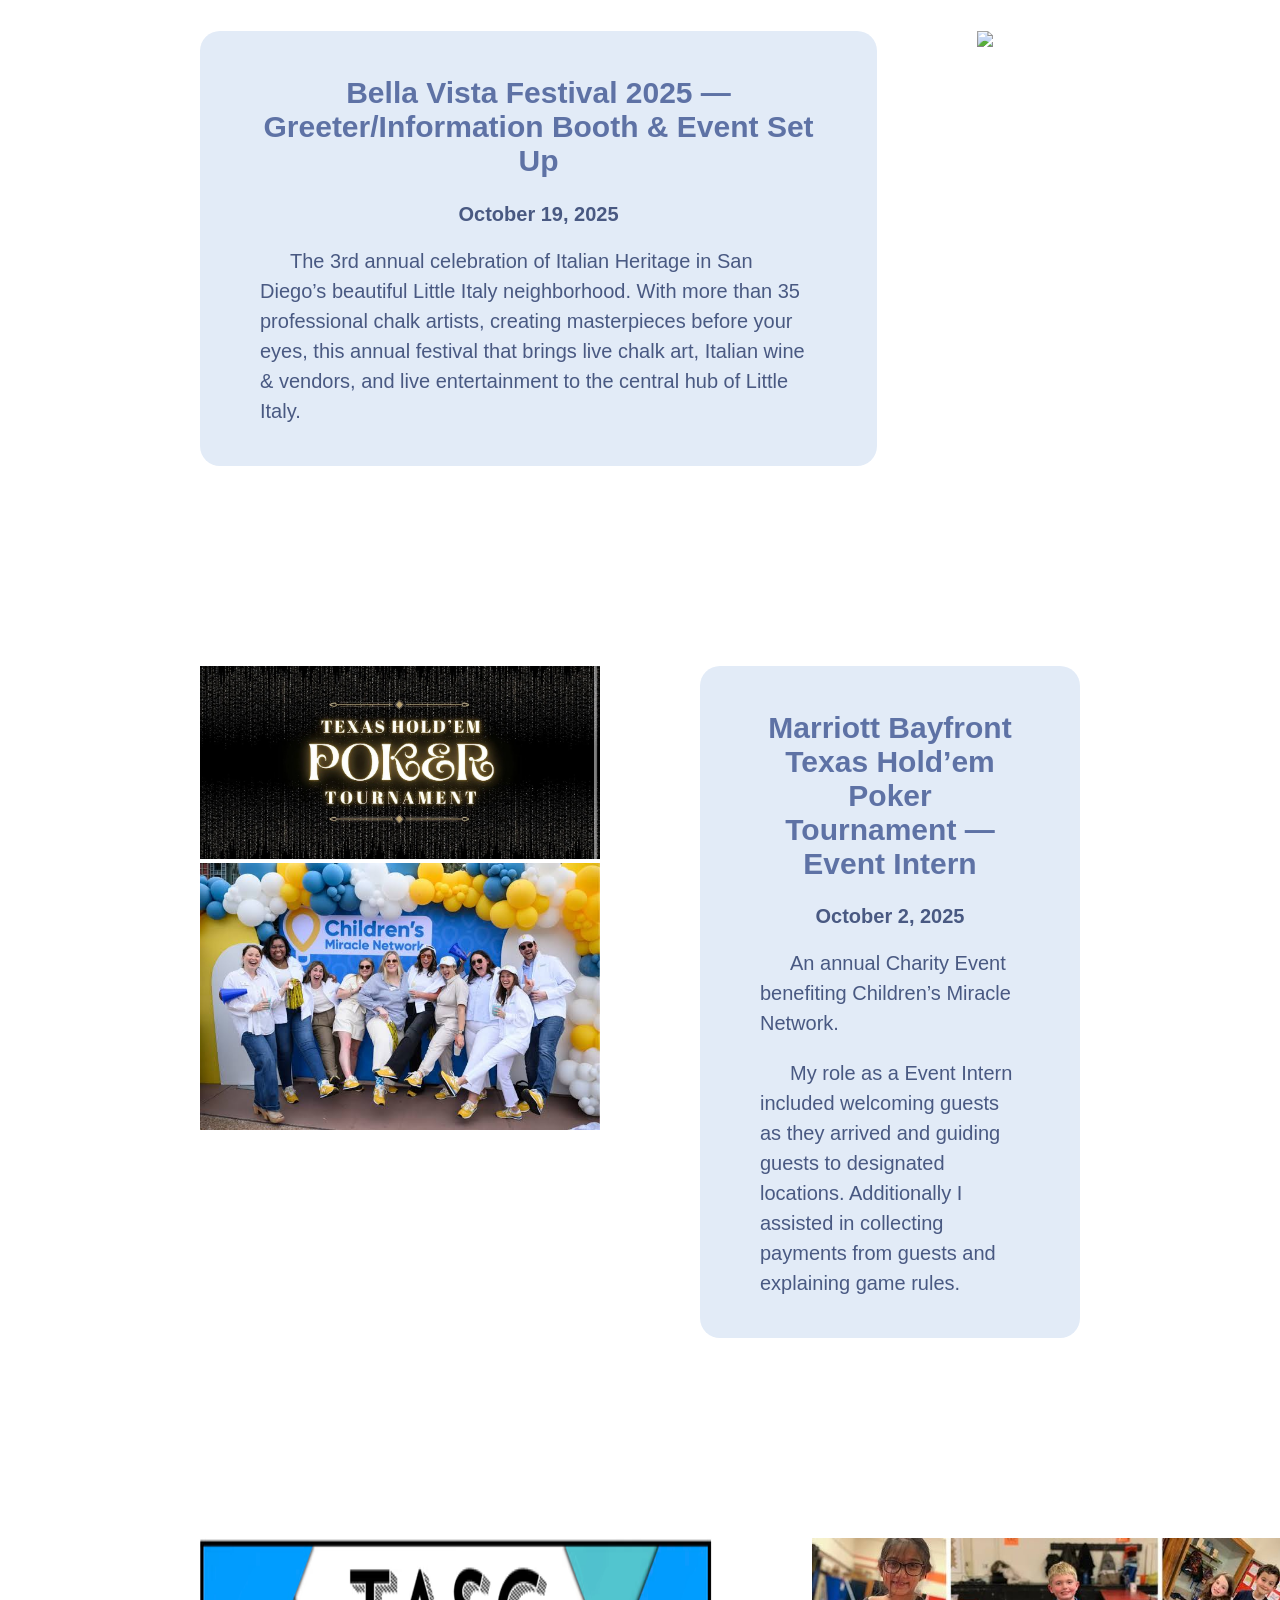
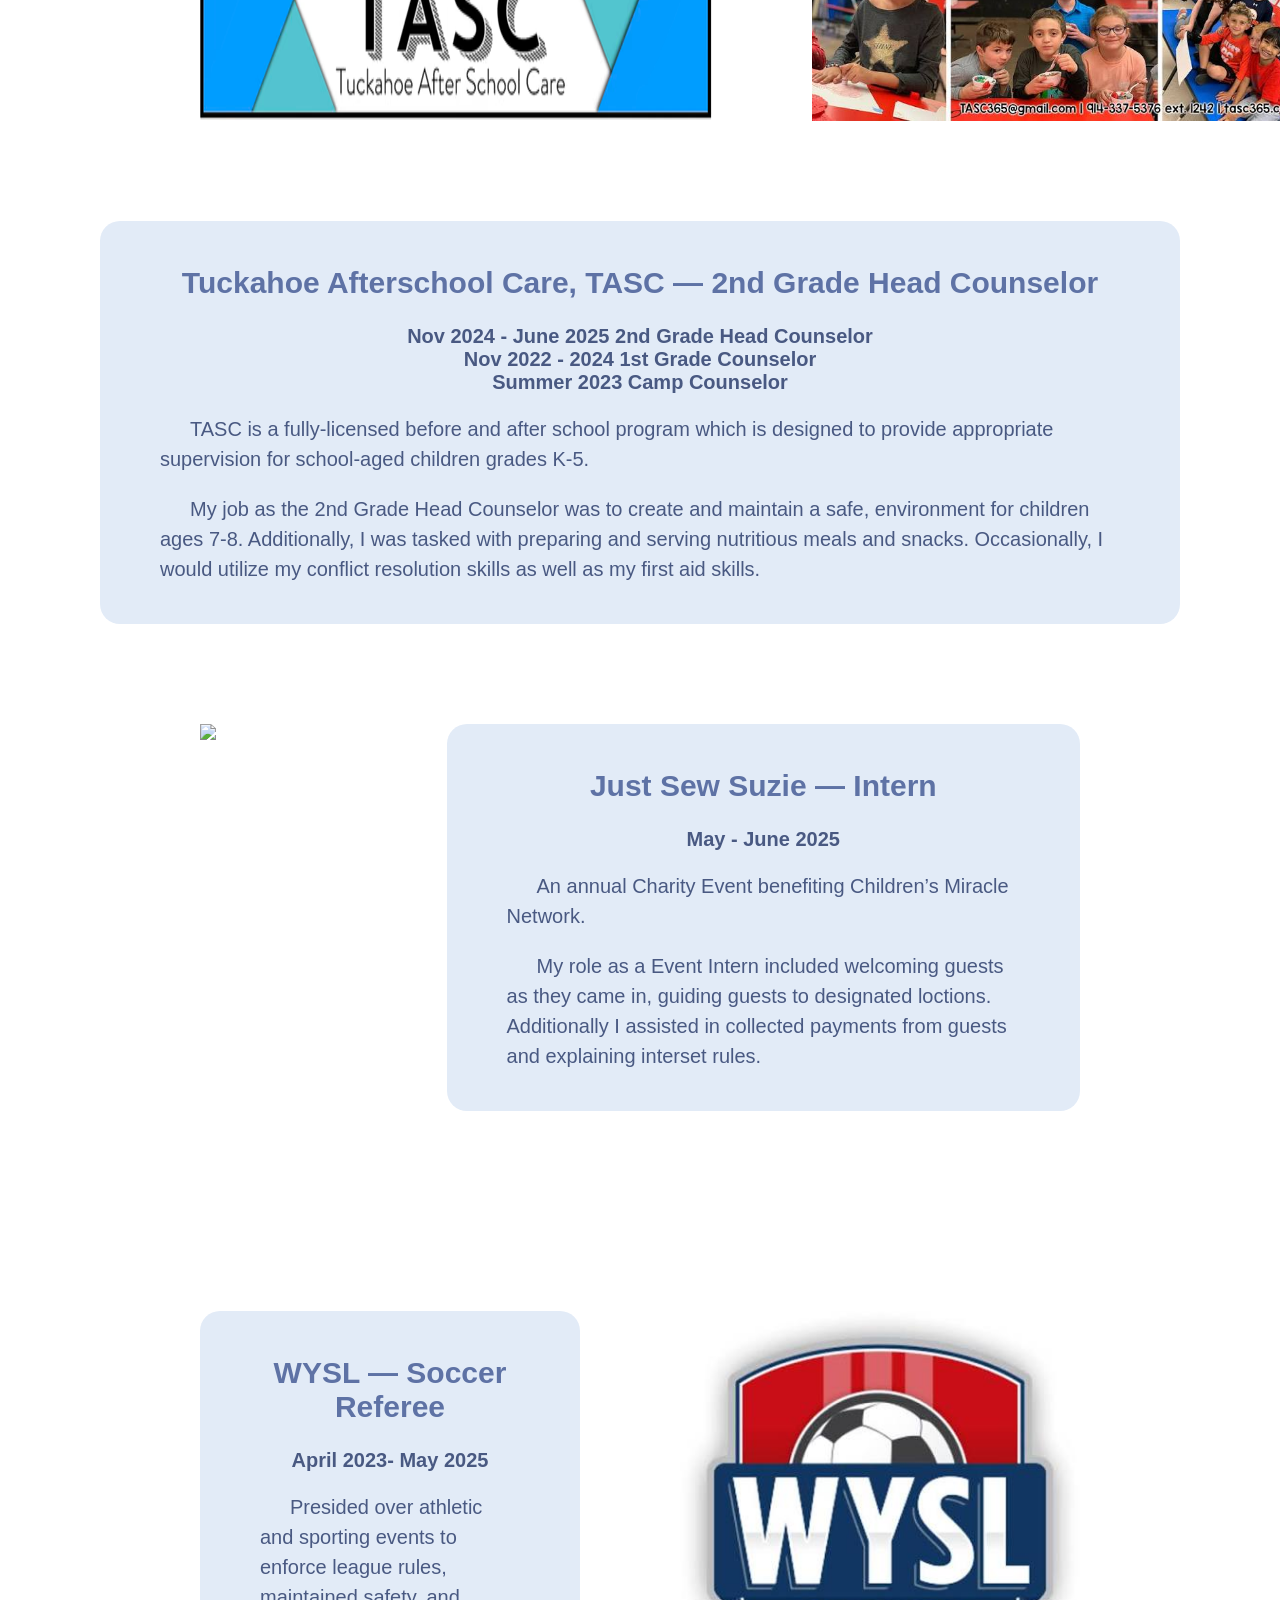
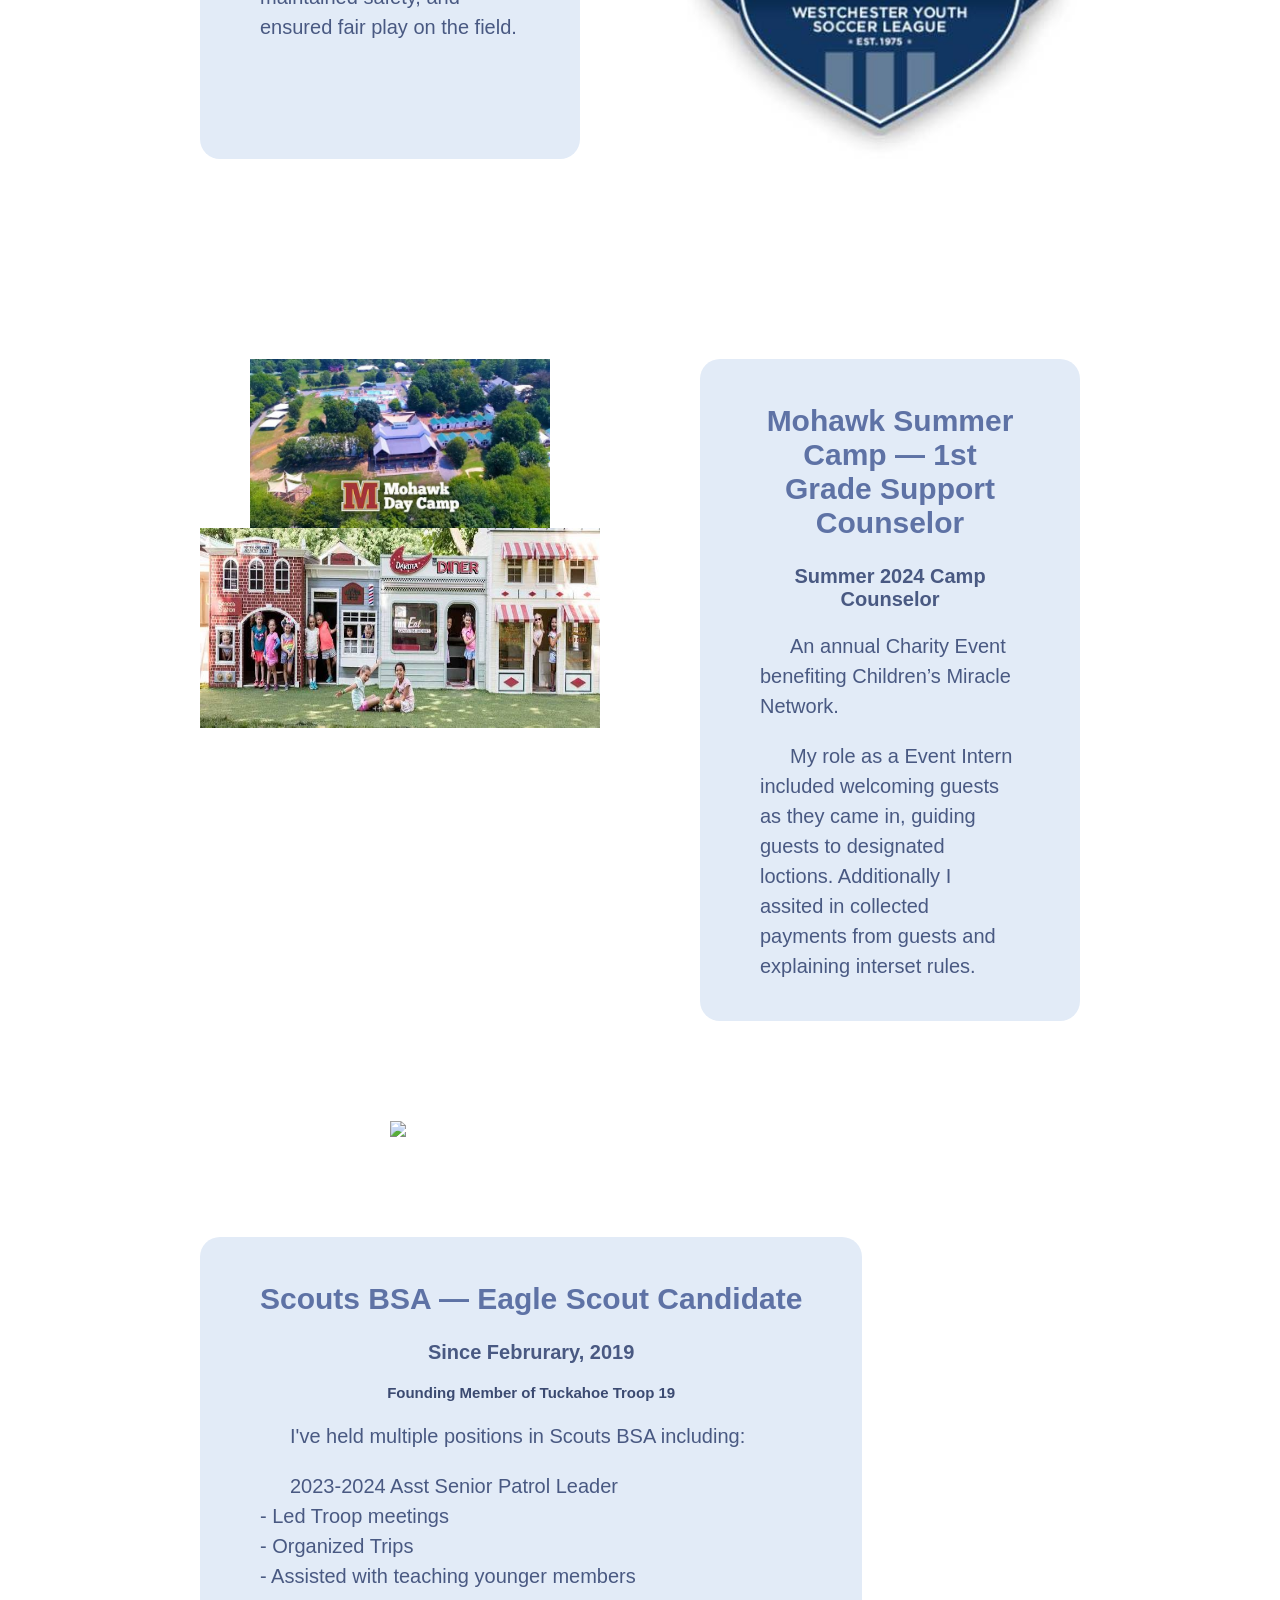
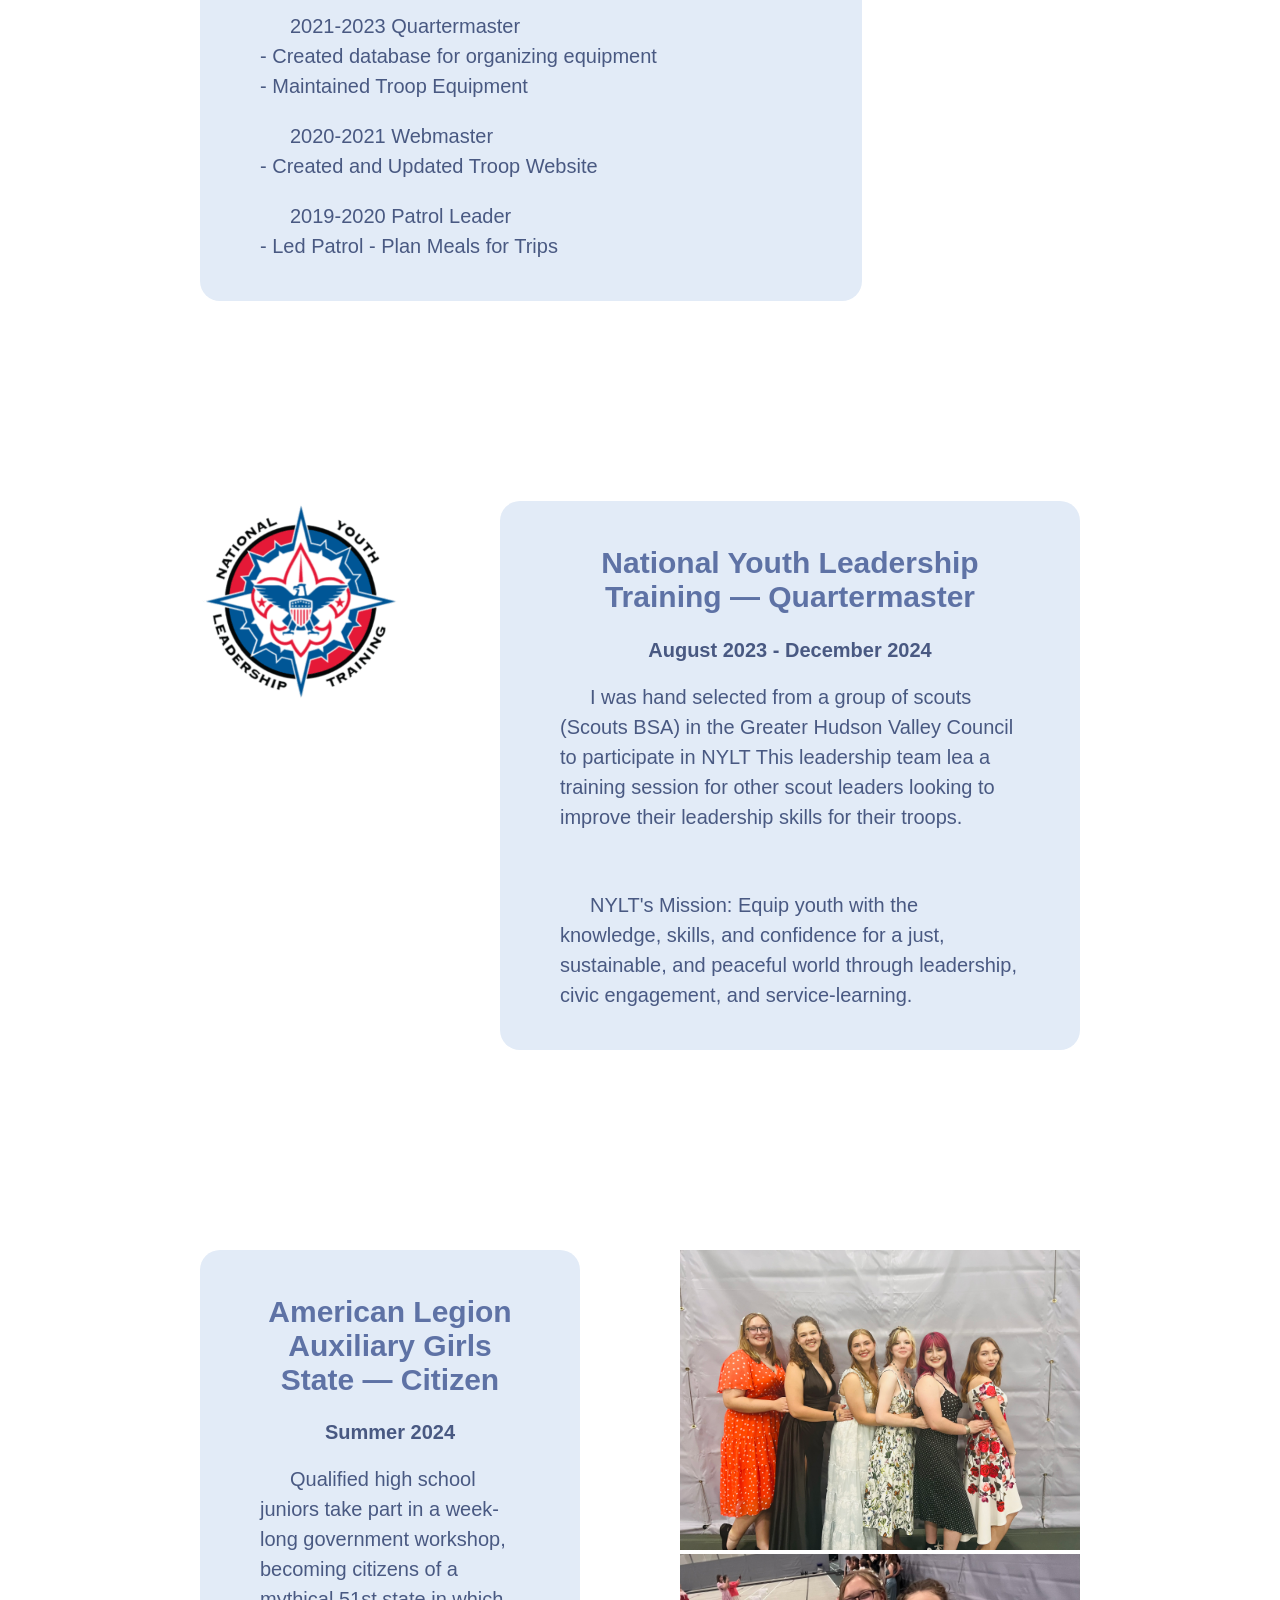
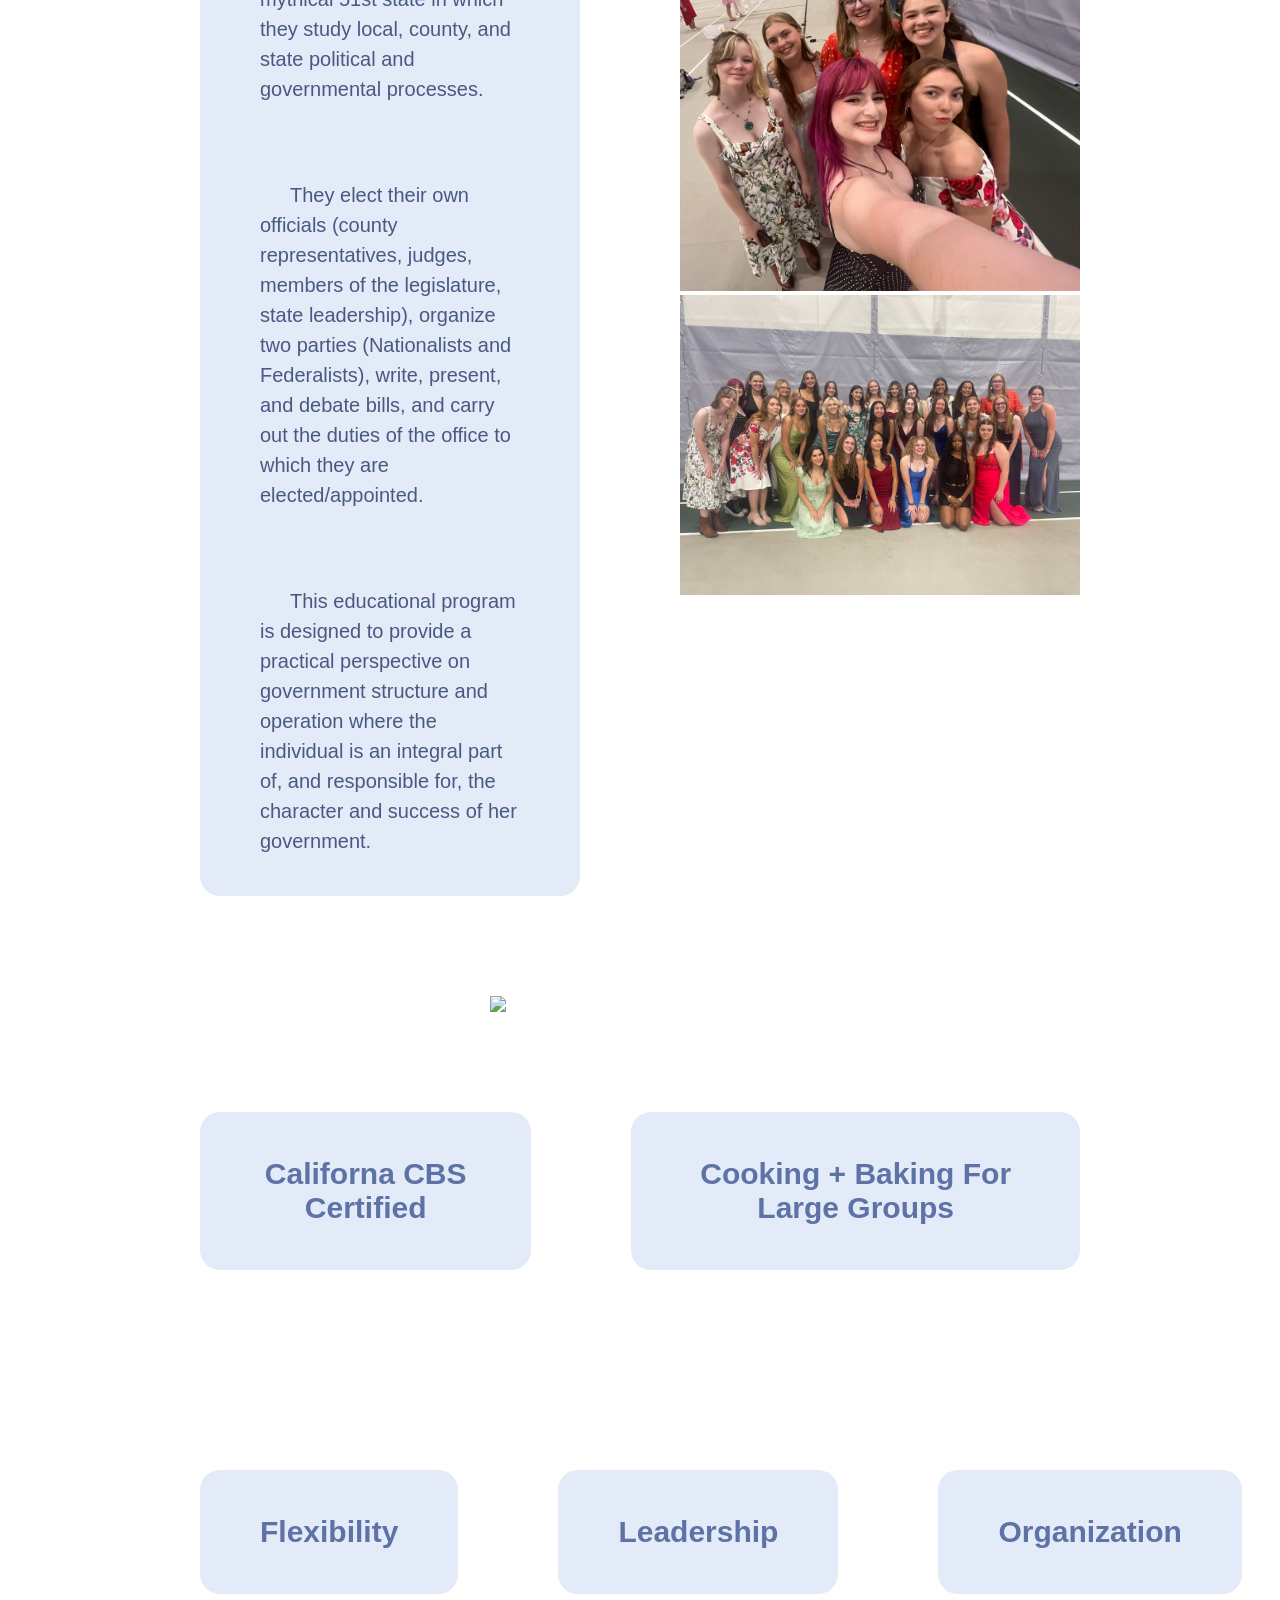
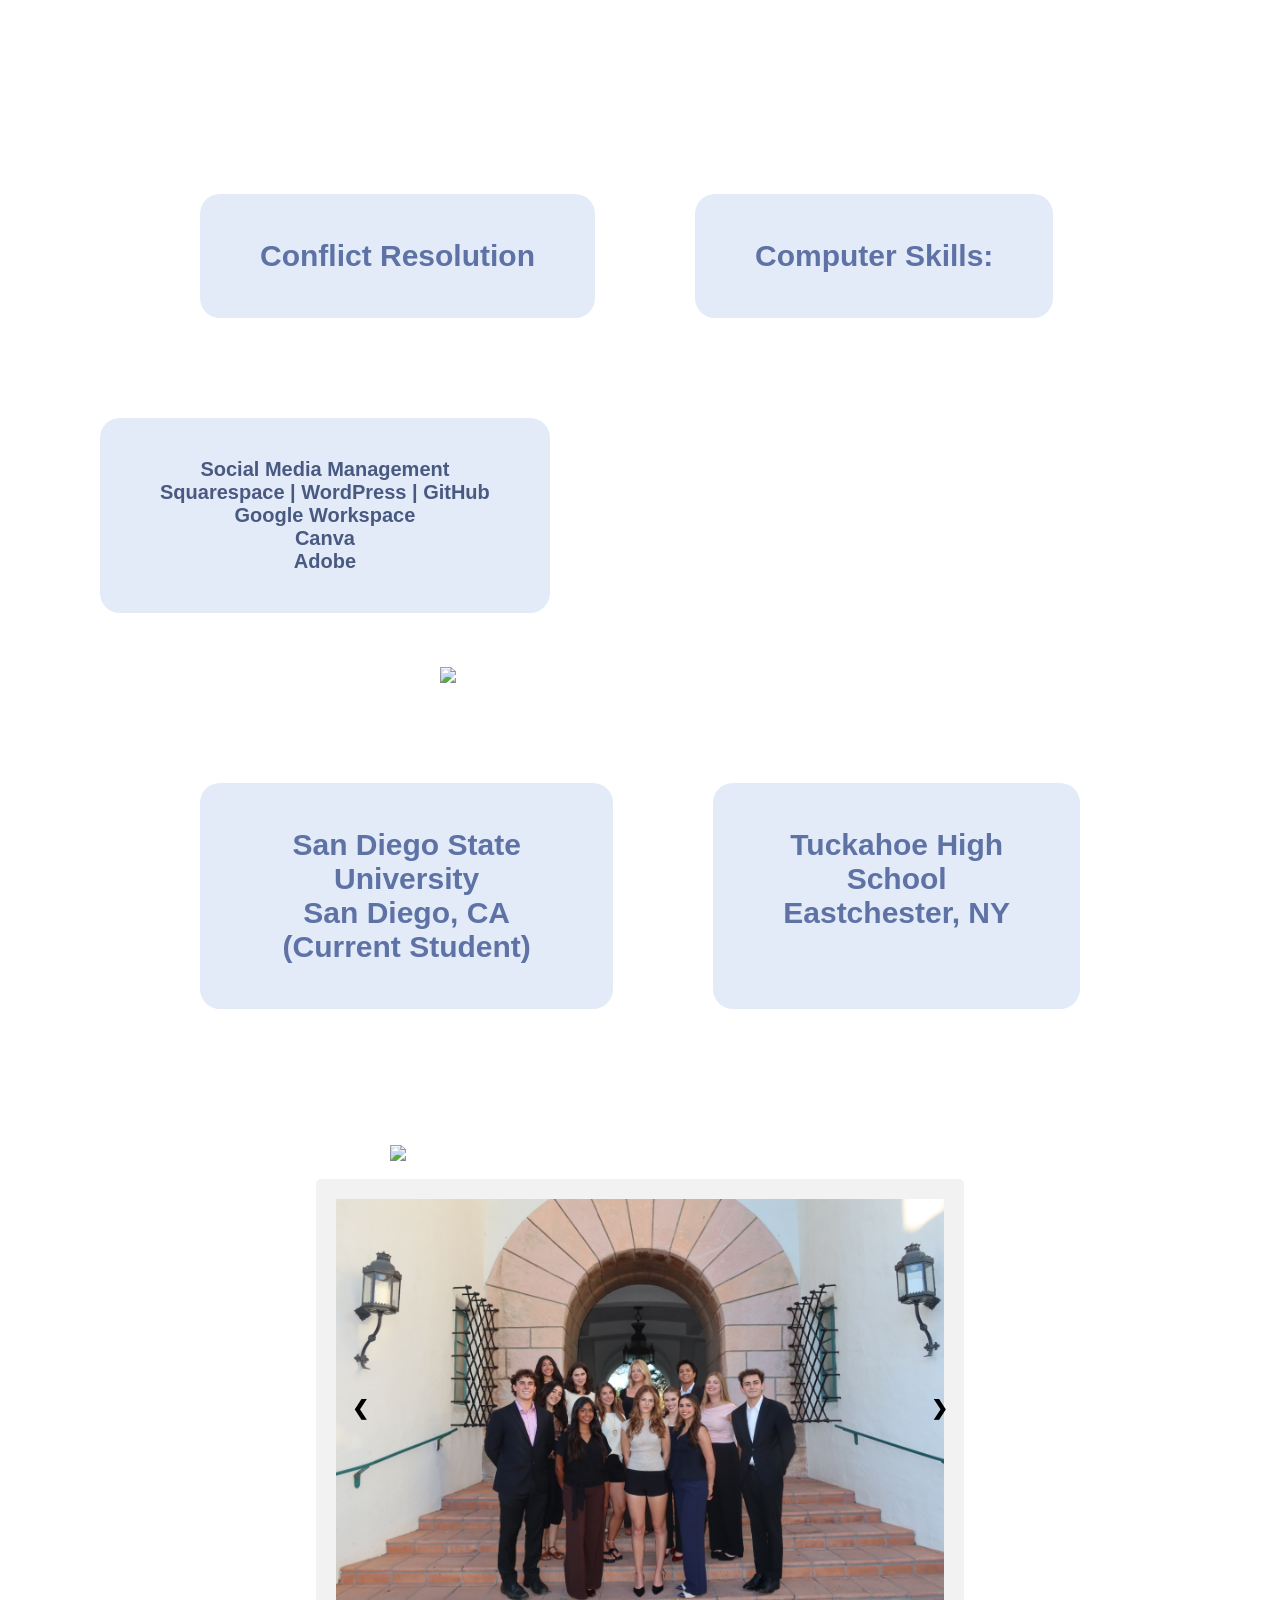
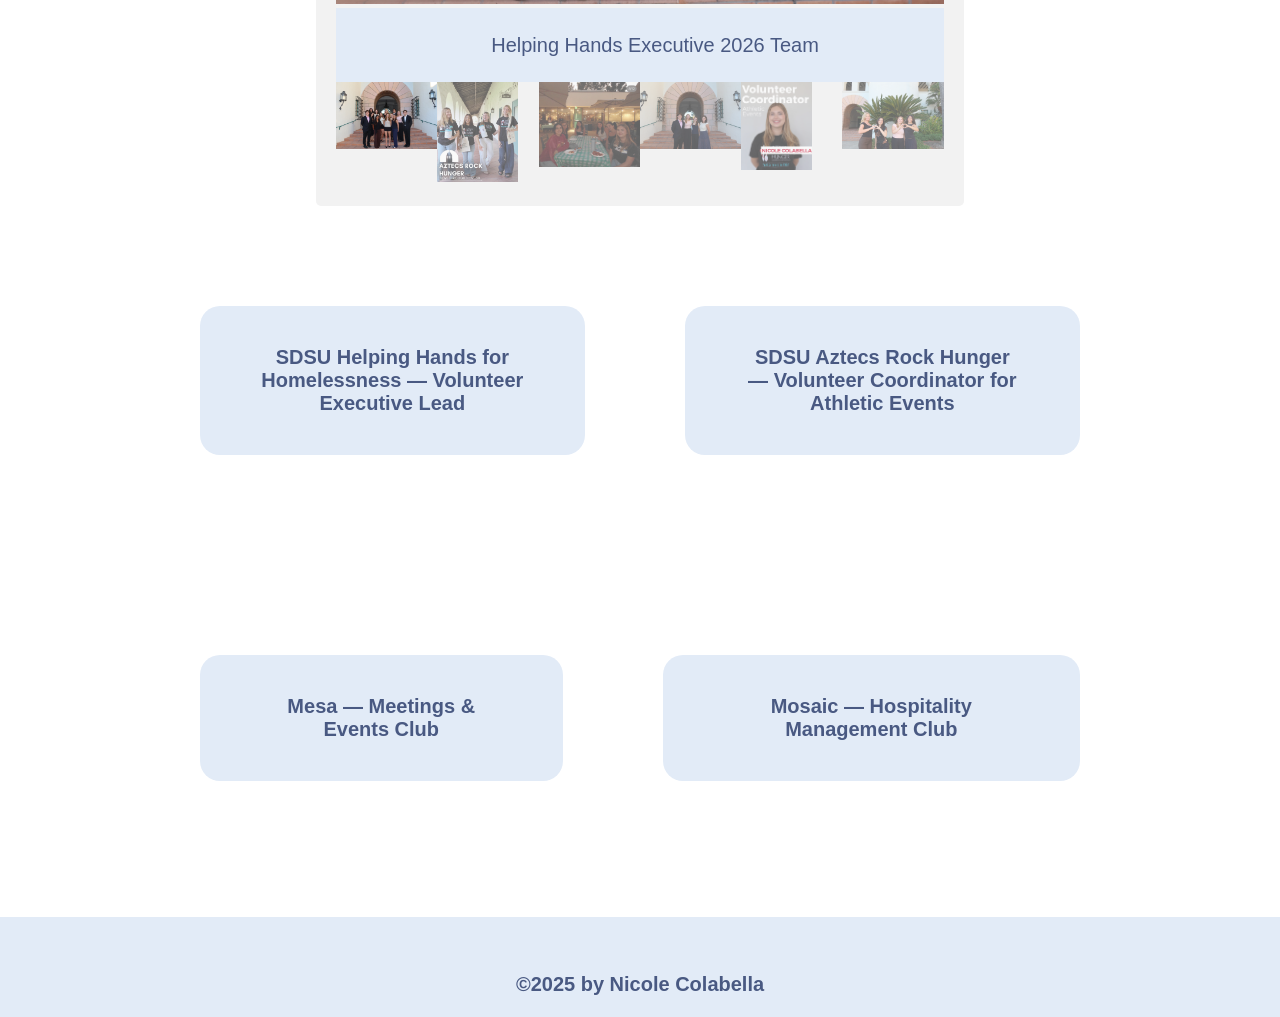
==== commit c353ecec: "yup" ====
--- a/experience.html
+++ b/experience.html
@@ -385,38 +385,33 @@
 
   <!-- Full-width images with number text -->
     <div class="mySlides">
-        <div class="numbertext">1 / 7</div>
+        <div class="numbertext">1 / 6</div>
         <img src="HHExecTeam.JPEG" class="same">
     </div>
 
     <div class="mySlides">
-        <div class="numbertext">2 / 7</div>
+        <div class="numbertext">2 / 6</div>
         <img src="ARH.JPEG" class="same" style="width: 70%;">
     </div>
 
     <div class="mySlides">
-        <div class="numbertext">3 / 7</div>
+        <div class="numbertext">3 / 6</div>
         <img src="Mosiac.JPEG" class="same">
     </div>
 
     <div class="mySlides">
-        <div class="numbertext">4 / 7</div>
+        <div class="numbertext">4 / 6</div>
         <img src="HHVolunteerTeam.JPEG" class="same">
     </div>
 
   <div class="mySlides">
-    <div class="numbertext">5 / 7</div>
+    <div class="numbertext">5 / 6</div>
       <img src="ARHSoloShot.JPEG" class="same" style="width: 70%;">
   </div>
 
   <div class="mySlides">
-    <div class="numbertext">6 / 7</div>
+    <div class="numbertext">6 / 6</div>
       <img src="HHHearts.JPEG" class="same">
-  </div>
-
-  <div class="mySlides">
-    <div class="numbertext">7 / 7</div>
-      <img src="LMSAConventionCenter.jpg" class="same">
   </div>
 
   <!-- Next and previous buttons -->
@@ -453,11 +448,6 @@
      <div class="column">
         <img class="demo cursor" src="HHHearts.JPEG" style="width:100%" onclick="currentSlide(6)"class="same"
           alt="Helping Hands logo">
-     </div>
-     <div class="column">
-        <img class="demo cursor" src="LMSAConventionCenter.jpg" style="width:100%" onclick="currentSlide(7
-        )"class="same"
-          alt="LMSA Tour at the SD Convention Center">
      </div>
   </div>
 </div>
